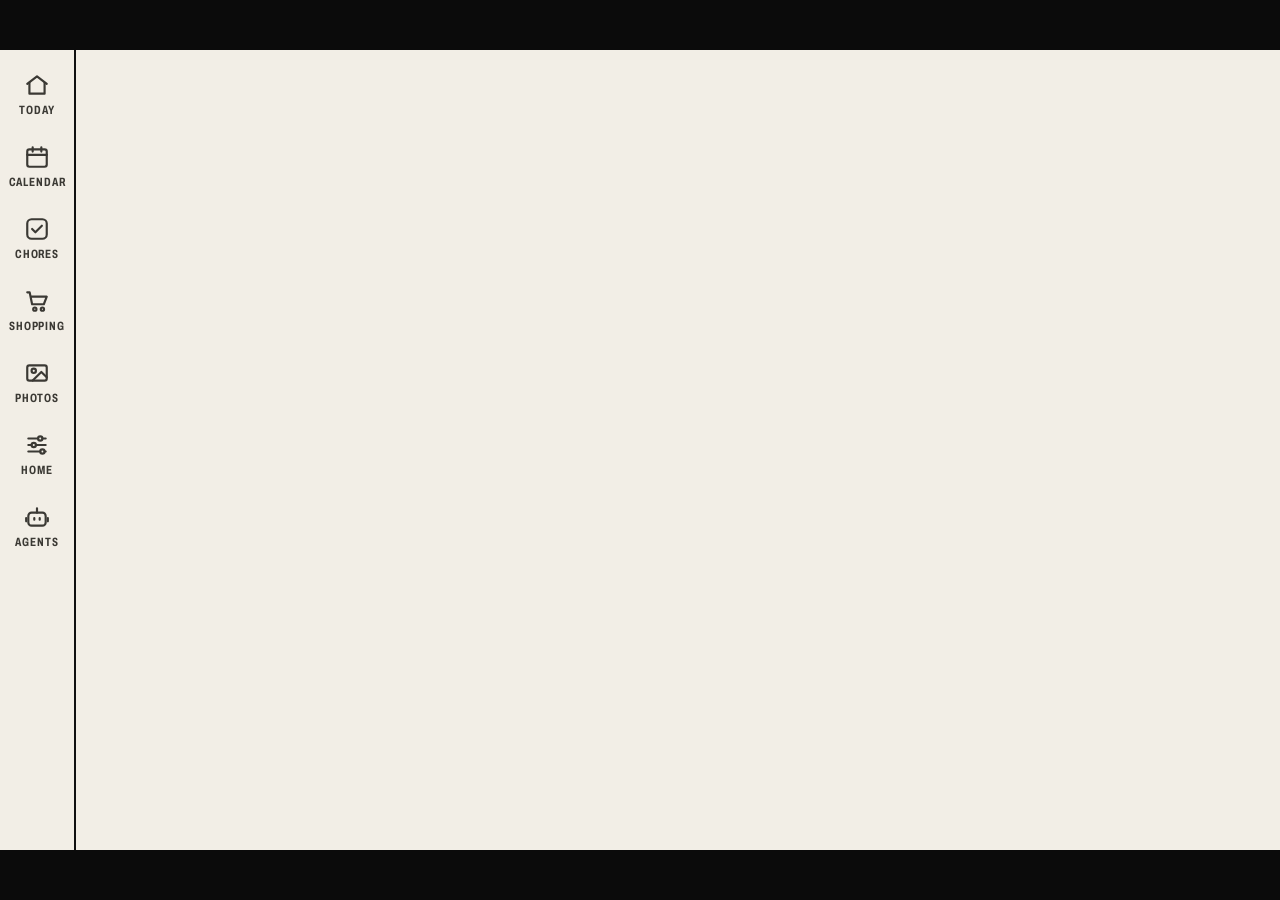
==== dashboard/index.html @ 41987398 "Merge pull request #1 from shindakun/readme-purchase" ====
<!doctype html>
<html lang="en">
<head>
  <meta charset="utf-8">
  <meta name="viewport" content="width=1280, initial-scale=1, user-scalable=no">
  <meta name="theme-color" content="#F2EEE6">
  <title>Home HQ</title>
  <link rel="manifest" href="/manifest.webmanifest">
  <link rel="icon" href="/icon-192.png">
  <link rel="preconnect" href="https://fonts.googleapis.com">
  <link rel="preconnect" href="https://fonts.gstatic.com" crossorigin>
  <link rel="stylesheet" href="https://fonts.googleapis.com/css2?family=Archivo:wdth,wght@62..125,100..900&family=Instrument+Serif:ital@0;1&display=swap">
  <link rel="stylesheet" href="css/tokens.css">
  <link rel="stylesheet" href="css/base.css">
  <link rel="stylesheet" href="css/views/home.css">
  <link rel="stylesheet" href="css/views/calendar.css">
  <link rel="stylesheet" href="css/views/tasks.css">
  <link rel="stylesheet" href="css/views/shopping.css">
  <link rel="stylesheet" href="css/views/photos.css">
  <link rel="stylesheet" href="css/views/control.css">
  <link rel="stylesheet" href="css/views/agents.css">
  <link rel="stylesheet" href="css/views/ambient.css">
</head>
<body>
  <div class="stage" id="stage" data-mode="day">
    <nav class="rail" id="rail" aria-label="Sections">
      <button class="rail-item" data-go="home"><svg class="i" width="26" height="26" viewBox="0 0 24 24" fill="none" stroke="currentColor" stroke-width="2" stroke-linecap="round" stroke-linejoin="round"><path d="M3 11l9-7 9 7"/><path d="M5 10v10h14V10"/></svg><span>Today</span></button>
      <button class="rail-item" data-go="calendar"><svg class="i" width="26" height="26" viewBox="0 0 24 24" fill="none" stroke="currentColor" stroke-width="2" stroke-linecap="round" stroke-linejoin="round"><rect x="3" y="5" width="18" height="16" rx="2"/><path d="M3 10h18M8 3v4M16 3v4"/></svg><span>Calendar</span></button>
      <button class="rail-item" data-go="tasks"><svg class="i" width="26" height="26" viewBox="0 0 24 24" fill="none" stroke="currentColor" stroke-width="2" stroke-linecap="round" stroke-linejoin="round"><rect x="3" y="3" width="18" height="18" rx="4"/><path d="M7.5 12l3 3 6-6"/></svg><span>Chores</span></button>
      <button class="rail-item" data-go="shopping"><svg class="i" width="26" height="26" viewBox="0 0 24 24" fill="none" stroke="currentColor" stroke-width="2" stroke-linecap="round" stroke-linejoin="round"><path d="M3 4h2.2l2.3 11h10.8L21 8H6.5"/><circle cx="10" cy="19.5" r="1.5"/><circle cx="17" cy="19.5" r="1.5"/></svg><span>Shopping</span></button>
      <button class="rail-item" data-go="photos"><svg class="i" width="26" height="26" viewBox="0 0 24 24" fill="none" stroke="currentColor" stroke-width="2" stroke-linecap="round" stroke-linejoin="round"><rect x="3" y="5" width="18" height="14" rx="2"/><circle cx="9" cy="10" r="2"/><path d="M21 16l-5-5-8 8"/></svg><span>Photos</span></button>
      <button class="rail-item" data-go="control"><svg class="i" width="26" height="26" viewBox="0 0 24 24" fill="none" stroke="currentColor" stroke-width="2" stroke-linecap="round" stroke-linejoin="round"><path d="M4 6h9M17 6h3M4 12h3M11 12h9M4 18h11M19 18h1"/><circle cx="15" cy="6" r="2"/><circle cx="9" cy="12" r="2"/><circle cx="17" cy="18" r="2"/></svg><span>Home</span></button>
      <button class="rail-item" data-go="agents"><svg class="i" width="26" height="26" viewBox="0 0 24 24" fill="none" stroke="currentColor" stroke-width="2" stroke-linecap="round" stroke-linejoin="round"><rect x="4" y="8" width="16" height="12" rx="3"/><path d="M12 4v4M9.5 13v1.5M14.5 13v1.5M2 13v3M22 13v3"/></svg><span>Agents</span></button>
      <button class="rail-clock" id="railClock" aria-label="Clock — press and hold for demo controls"></button>
    </nav>

    <main class="views">
      <section class="view" id="view-home" data-view="home"></section>
      <section class="view" id="view-calendar" data-view="calendar"></section>
      <section class="view" id="view-tasks" data-view="tasks"></section>
      <section class="view" id="view-shopping" data-view="shopping"></section>
      <section class="view view--bleed" id="view-photos" data-view="photos"></section>
      <section class="view" id="view-control" data-view="control"></section>
      <section class="view" id="view-agents" data-view="agents"></section>
      <div class="banners" id="banners"></div>
    </main>

    <div class="toasts" id="toasts" aria-live="polite"></div>
    <div class="sheet-layer" id="sheetLayer"></div>
    <div class="takeover" id="takeover" role="alertdialog"></div>
    <div class="ambient" id="ambient"></div>
    <div class="night" id="night"></div>
    <div class="demo" id="demo"></div>
  </div>

  <script>
    // Wall-display self-healing: if the app bundle failed to load (e.g. a stale page right after a
    // deploy, or a network blip), reload until it starts.
    setTimeout(function () { if (!window.App) location.reload(); }, 10000);
  </script>
  <script type="module" src="/js/main.js"></script>
</body>
</html>
---- dashboard/css/tokens.css ----
/* Design tokens. Target: Android WebView 106 — no nesting, no color-mix(), no oklch(), no dvh. */
:root {
  /* paper + ink */
  --paper: #F2EEE6;
  --paper-2: #E8E2D5;
  --card: #FBF9F4;
  --ink: #111111;
  --ink-rgb: 17 17 17;
  --ink-2: #3B3934;
  --mute: #7A756B;
  --line: #D6CFC0;

  /* signal colours */
  --alert: #E5261E;
  --alert-rgb: 229 38 30;
  --amber: #FF9500;
  --amber-rgb: 255 149 0;
  --ok: #00A36C;
  --warm: #FFC45C;
  --warm-rgb: 255 196 92;
  --night: #D8321F;

  /* person colour defaults (overridden inline per element) */
  --c: var(--ink);
  --c-rgb: var(--ink-rgb);
  --c-ink: #FFFFFF;

  /* type */
  --sans: 'Archivo', 'Roboto Condensed', 'Roboto', system-ui, sans-serif;
  --serif: 'Instrument Serif', 'Noto Serif', Georgia, serif;
  --fs-clock: 150px;
  --fs-hero: 76px;
  --fs-xl: 56px;
  --fs-l: 34px;
  --fs-m: 24px;
  --fs-body: 20px;
  --fs-label: 15px;
  --fs-min: 14px;

  /* shape + space */
  --r: 18px;
  --r-s: 12px;
  --gap: 16px;
  --pad: 24px;
  --tap: 64px;
  --ease: cubic-bezier(.2, .8, .2, 1);
  --spring: cubic-bezier(.34, 1.56, .64, 1);
}
---- dashboard/css/base.css ----
/* ---------------------------------------------------------------- reset */
*, *::before, *::after { box-sizing: border-box; }
html, body { margin: 0; height: 100%; overflow: hidden; background: #0B0B0B; }
body {
  font-family: var(--sans);
  font-size: var(--fs-body);
  color: var(--ink);
  -webkit-font-smoothing: antialiased;
  -webkit-tap-highlight-color: transparent;
  -webkit-user-select: none;
  user-select: none;
  touch-action: manipulation;
}
button { font: inherit; color: inherit; background: none; border: 0; padding: 0; margin: 0; cursor: pointer; text-align: inherit; }
input { font: inherit; color: inherit; -webkit-user-select: text; user-select: text; }
img { display: block; }
h1, h2, h3, p { margin: 0; font-weight: inherit; }
ul { margin: 0; padding: 0; list-style: none; }
.i { flex: none; display: block; }
.i--fill { fill: currentColor; stroke: none; }
::-webkit-scrollbar { width: 0; height: 0; }

/* ---------------------------------------------------------------- type utilities */
.num { font-stretch: 62%; font-weight: 800; font-variant-numeric: tabular-nums; letter-spacing: -.01em; }
.serif { font-family: var(--serif); font-weight: 400; letter-spacing: -.01em; }
.serif i, i.serif { font-style: italic; }
.label {
  font-size: var(--fs-label);
  font-weight: 700;
  font-stretch: 80%;
  letter-spacing: .09em;
  text-transform: uppercase;
  color: var(--mute);
  line-height: 1.2;
  display: flex; align-items: center; gap: 6px;
}
.label--light { color: rgba(255, 255, 255, .72); }
.label--on { color: var(--c-ink); opacity: .8; }

/* ---------------------------------------------------------------- stage (fixed 1280×800) */
.stage {
  position: absolute;
  left: 50%; top: 50%;
  width: 1280px; height: 800px;
  margin: -400px 0 0 -640px;
  transform-origin: 50% 50%;
  background: var(--paper);
  overflow: hidden;
  display: grid;
  grid-template-columns: 76px 1fr;
}

/* ---------------------------------------------------------------- rail */
.rail {
  display: flex; flex-direction: column;
  padding: 8px 0 12px;
  border-right: 2px solid var(--ink);
  background: var(--paper);
  z-index: 5;
}
.rail-item {
  height: 72px;
  display: flex; flex-direction: column; align-items: center; justify-content: center; gap: 5px;
  font-size: 12px; font-weight: 700; font-stretch: 70%; letter-spacing: .07em; text-transform: uppercase;
  color: var(--ink-2);
  position: relative;
}
.rail-item.is-active { background: var(--ink); color: var(--paper); }
.rail-item:active { background: var(--paper-2); }
.rail-item.is-active:active { background: var(--ink-2); }
.rail-clock { margin-top: auto; padding: 10px 0; text-align: center; line-height: 1; position: relative; overflow: hidden; }
.rail-clock.is-holding { background: var(--paper-2); }
.rail-clock b { display: block; font-size: 24px; font-weight: 800; font-stretch: 62%; font-variant-numeric: tabular-nums; }
.rail-clock span { font-size: 12px; font-weight: 700; letter-spacing: .1em; color: var(--mute); }

/* ---------------------------------------------------------------- views */
.views { position: relative; overflow: hidden; }
.view { position: absolute; top: 0; right: 0; bottom: 0; left: 0; padding: var(--pad); content-visibility: hidden; z-index: 0; }
.view.is-active, .view.is-warming { content-visibility: visible; }
.view.is-active { z-index: 1; }
.view--bleed { padding: 0; }

/* ---------------------------------------------------------------- components */
.card { background: var(--card); border-radius: var(--r); padding: 18px 20px; position: relative; }
button.card { display: block; width: 100%; }
button.card:active, .h-hero:active, .h-photo:active { transform: scale(.985); }

.avatar {
  flex: none;
  display: inline-grid; place-items: center;
  border-radius: 50%;
  background: var(--c); color: var(--c-ink);
  font-weight: 900; font-stretch: 70%; line-height: 1;
  padding-top: .22em;
}
.avatar--away { background: transparent; color: var(--c); box-shadow: inset 0 0 0 3px var(--c); }
.dots { display: inline-flex; gap: 4px; align-items: center; }
.dots i { width: 12px; height: 12px; border-radius: 50%; background: var(--c); box-shadow: 0 0 0 2px var(--card); }

.btn {
  min-height: var(--tap); padding: 0 28px;
  display: inline-flex; align-items: center; justify-content: center; gap: 10px;
  border-radius: 999px; border: 2px solid var(--ink);
  font-size: 18px; font-weight: 800; font-stretch: 75%; letter-spacing: .06em; text-transform: uppercase;
}
.btn:active { transform: scale(.96); }
.btn--solid { background: var(--ink); color: var(--paper); }
.btn--ghost { background: transparent; }
.is-hidden { visibility: hidden; }

.icon-btn {
  width: var(--tap); height: var(--tap); flex: none;
  display: grid; place-items: center;
  border-radius: 50%; border: 2px solid var(--line);
}
.icon-btn:active { background: var(--paper-2); }
.fab {
  width: 72px; height: 72px; flex: none;
  display: grid; place-items: center;
  border-radius: 50%; background: var(--ink); color: var(--paper);
}
.fab:active { transform: scale(.9); }

.seg { display: inline-flex; background: var(--paper-2); border-radius: 999px; padding: 4px; gap: 2px; }
.seg button {
  min-height: 56px; padding: 0 22px; border-radius: 999px;
  font-size: 17px; font-weight: 800; font-stretch: 75%; letter-spacing: .05em; text-transform: uppercase;
  color: var(--ink-2); white-space: nowrap; text-align: center;
}
.seg button.is-on { background: var(--ink); color: var(--paper); }
.seg button .num { font-size: 19px; opacity: .6; margin-left: 4px; }
.seg--dark { background: rgba(255, 255, 255, .1); }
.seg--dark button { color: rgba(255, 255, 255, .75); }
.seg--dark button.is-on { background: var(--paper); color: var(--ink); }
.seg--glass { background: rgba(0, 0, 0, .35); }
.seg--glass button { color: rgba(255, 255, 255, .85); }
.seg--glass button.is-on { background: #fff; color: var(--ink); }

.chips { display: flex; flex-wrap: wrap; gap: 10px; }
.chip {
  min-height: 56px; padding: 0 20px;
  display: inline-flex; align-items: center; gap: 10px;
  border-radius: 999px; background: var(--paper-2);
  font-size: 18px; font-weight: 700;
}
.chip.is-on { background: var(--ink); color: var(--paper); }
.chip--ghost { background: transparent; border: 2px solid var(--line); }
.evs .chip, .chip[style] { background: rgb(var(--c-rgb) / .14); padding-left: 6px; }

.pill {
  display: inline-flex; align-items: center; gap: 8px;
  height: 44px; padding: 0 18px; border-radius: 999px;
  background: rgba(0, 0, 0, .22); color: inherit;
  font-size: 17px; font-weight: 800; font-stretch: 80%; letter-spacing: .06em; text-transform: uppercase;
}
.pill--soon { background: var(--ink); color: #fff; }
.pill--alert { background: #fff; color: var(--alert); }
.pulse { width: 10px; height: 10px; border-radius: 50%; background: currentColor; }

.ring-bg { fill: none; stroke: rgb(var(--c-rgb) / .16); stroke-width: 7; }
.ring-fg { fill: none; stroke: var(--c); stroke-width: 7; stroke-linecap: round; }

/* ---------------------------------------------------------------- toasts */
.toasts { position: absolute; left: 76px; right: 0; bottom: 24px; display: flex; justify-content: center; pointer-events: none; z-index: 60; }
.toast {
  pointer-events: auto;
  min-height: 72px; max-width: 760px; padding: 0 10px 0 24px;
  display: flex; align-items: center; gap: 14px;
  background: var(--ink); color: #fff; border-radius: 20px;
  font-size: 20px; position: relative; overflow: hidden;
  box-shadow: 0 18px 40px rgba(0, 0, 0, .25);
  transform: translateY(140%);
}
.toast.is-in { transform: none; }
.toast-msg { padding: 18px 12px 18px 0; }
.toast--error { background: var(--alert); }
.toast-undo {
  min-height: 56px; padding: 0 22px; margin-left: 6px;
  display: inline-flex; align-items: center; gap: 8px;
  border-radius: 14px; background: rgba(255, 255, 255, .14);
  font-size: 17px; font-weight: 800; font-stretch: 75%; letter-spacing: .08em; text-transform: uppercase;
}
.toast-undo:active { background: rgba(255, 255, 255, .28); }
.toast:not(:has(.toast-undo)) { padding-right: 28px; }

/* ---------------------------------------------------------------- sheets */
.sheet-layer { position: absolute; top: 0; right: 0; bottom: 0; left: 0; z-index: 50; pointer-events: none; }
.sheet-layer.is-open { pointer-events: auto; }
.sheet-scrim { position: absolute; top: 0; right: 0; bottom: 0; left: 0; background: rgba(17, 17, 17, .45); opacity: 0; }
.sheet-layer.is-open .sheet-scrim { opacity: 1; }
.sheet {
  position: absolute; left: 50%; top: 50%;
  width: 620px; max-height: 720px; overflow: auto;
  background: var(--paper); border-radius: 28px;
  transform: translate(-50%, -44%) scale(.97); opacity: 0;
  box-shadow: 0 30px 80px rgba(0, 0, 0, .35);
}
.sheet-layer.is-open .sheet { transform: translate(-50%, -50%); opacity: 1; }
.sheet--wide { width: 900px; }
.sheet-x {
  position: absolute; right: 14px; top: 14px; z-index: 2;
  width: var(--tap); height: var(--tap); border-radius: 50%;
  display: grid; place-items: center; background: rgba(0, 0, 0, .08);
}
.sheet-pad { padding: 34px 36px 32px; }
.sheet-h { font-size: 52px; line-height: 1; margin: 6px 0 22px; }
.sheet-p { font-size: 20px; color: var(--ink-2); margin: -8px 0 24px; }
.sheet-actions { display: flex; justify-content: flex-end; gap: 12px; margin-top: 26px; }

/* ---------------------------------------------------------------- banners */
.banners { position: absolute; top: 16px; left: 24px; right: 24px; z-index: 40; display: flex; flex-direction: column; gap: 10px; pointer-events: none; }
.banner {
  pointer-events: auto;
  display: flex; align-items: center; gap: 16px;
  min-height: 84px; padding: 10px 12px 10px 24px;
  border-radius: 20px; background: var(--amber); color: var(--ink);
  box-shadow: 0 16px 40px rgba(0, 0, 0, .22);
  transform: translateY(-130%); opacity: 0;
}
.banner.is-in { transform: none; opacity: 1; }
.banner--ink { background: var(--ink); color: #fff; }
.banner-text { flex: 1; display: flex; flex-direction: column; }
.banner-text b { font-size: 24px; font-weight: 800; font-stretch: 80%; }
.banner-text span { font-size: 17px; opacity: .8; }
.banner-btn {
  min-height: var(--tap); padding: 0 24px; border-radius: 14px;
  font-size: 17px; font-weight: 800; font-stretch: 75%; letter-spacing: .07em; text-transform: uppercase;
  background: rgba(0, 0, 0, .1);
}
.banner--ink .banner-btn { background: rgba(255, 255, 255, .12); }
.banner-btn--solid { background: var(--ink); color: #fff; }
.banner--ink .banner-btn--solid { background: #fff; color: var(--ink); }

/* ---------------------------------------------------------------- takeovers */
.takeover { position: absolute; top: 0; right: 0; bottom: 0; left: 0; z-index: 70; display: none; }
.takeover.is-open { display: block; }
.takeover--door { background: #000; color: #fff; }
.tk-cam { position: absolute; top: 0; right: 0; bottom: 0; left: 0; }
.tk-cam img { width: 100%; height: 100%; object-fit: cover; opacity: .9; }
.tk-cam::after { content: ''; position: absolute; top: 0; right: 0; bottom: 0; left: 0; background: linear-gradient(90deg, rgba(0, 0, 0, .85) 0%, rgba(0, 0, 0, .35) 55%, rgba(0, 0, 0, 0) 100%); }
.tk-live {
  z-index: 2;
  position: absolute; left: 40px; top: 36px;
  display: inline-flex; align-items: center; gap: 10px;
  padding: 10px 16px; border-radius: 999px; background: rgba(0, 0, 0, .5); color: #fff;
  font-size: 15px; font-weight: 800; letter-spacing: .1em; text-transform: uppercase;
}
.tk-live i { width: 10px; height: 10px; border-radius: 50%; background: var(--alert); }
.tk-door { position: absolute; left: 40px; bottom: 40px; right: 40px; }
.tk-title { font-size: 104px; line-height: .92; margin: 14px 0 34px; }
.tk-actions { display: flex; gap: 14px; }
.tk-btn {
  position: relative; overflow: hidden;
  min-height: 96px; min-width: 200px; padding: 0 30px;
  display: inline-flex; align-items: center; gap: 14px;
  border-radius: 24px; background: rgba(255, 255, 255, .16); color: #fff;
  font-size: 24px; font-weight: 800; font-stretch: 80%;
}
.tk-btn span { position: relative; z-index: 1; }
.tk-btn .i { position: relative; z-index: 1; }
.tk-btn--solid { background: #fff; color: var(--ink); }
.tk-btn.is-on { background: var(--ok); }
.tk-btn.is-holding { background: rgba(255, 255, 255, .34); }

.takeover--alarm { background: var(--alert); color: #fff; }
.tk-alarm { position: absolute; left: 60px; right: 60px; top: 60px; bottom: 60px; display: flex; flex-direction: column; justify-content: flex-end; }
.tk-alarm-icon { position: absolute; right: 0; top: 0; width: 200px; height: 200px; border-radius: 50%; background: rgba(255, 255, 255, .15); display: grid; place-items: center; }
.tk-huge { font-size: 210px; font-weight: 900; font-stretch: 62%; text-transform: uppercase; line-height: .82; letter-spacing: -.02em; word-spacing: .12em; margin: 14px 0 18px; }
.tk-sub { font-size: 30px; margin-bottom: 36px; max-width: 800px; }
.tk-btn--light { background: rgba(255, 255, 255, .18); }
.tk-btn--light.tk-btn--solid { background: #fff; color: var(--alert); }


/* ---------------------------------------------------------------- demo drawer */
.demo { position: absolute; top: 0; right: 0; bottom: 0; left: 0; z-index: 90; pointer-events: none; }
.demo.is-open { pointer-events: auto; background: rgba(0, 0, 0, .3); }
.demo-panel {
  position: absolute; right: 0; top: 0; bottom: 0; width: 460px; padding: 28px;
  background: var(--ink); color: #fff; overflow: auto;
  transform: translateX(100%);
}
.demo.is-open .demo-panel { transform: none; }
.demo-head { display: flex; justify-content: space-between; align-items: flex-start; margin-bottom: 18px; }
.demo-head h2 { font-size: 44px; line-height: 1; }
.demo-x { width: var(--tap); height: var(--tap); border-radius: 50%; display: grid; place-items: center; background: rgba(255, 255, 255, .1); }
.demo-sec { margin-bottom: 22px; }
.demo-grid { display: grid; grid-template-columns: 1fr 1fr; gap: 8px; margin-top: 10px; }
.demo-grid button {
  min-height: var(--tap); border-radius: 14px; padding: 0 16px;
  background: rgba(255, 255, 255, .1);
  font-size: 18px; font-weight: 700;
}
.demo-grid button:active, .demo-grid button.is-on { background: #fff; color: var(--ink); }
.demo-note { font-size: 16px; color: rgba(255, 255, 255, .6); }

/* ---------------------------------------------------------------- night dashboard (tap on night clock) */
.stage[data-mode="nightdash"] > .rail,
.stage[data-mode="nightdash"] > .views {
  filter: invert(1) hue-rotate(180deg) grayscale(1) sepia(1) saturate(5) hue-rotate(-38deg) brightness(.62);
}
.stage[data-mode="nightdash"] { background: #000; }

/* ---------------------------------------------------------------- diagnostics overlay (?diag) */
.diag {
  position: absolute; right: 8px; top: 96px; z-index: 100; pointer-events: none;
  max-width: 520px; padding: 8px 10px; border-radius: 8px;
  background: rgba(0, 0, 0, .82); color: #7CFC9A;
  font: 13px/1.35 ui-monospace, Menlo, monospace;
}
.diag b { color: #fff; }
.diag u { text-decoration: none; color: #aaa; }
---- dashboard/css/views/home.css ----
/* Home / Today — 1136 × 752 content box, no scrolling */
.home {
  height: 100%;
  display: grid;
  grid-template-columns: repeat(12, 1fr);
  grid-template-rows: 184px 1fr;
  gap: 16px;
}

/* ---- clock */
.h-clock { grid-column: 1 / 5; display: flex; flex-direction: column; justify-content: flex-end; padding-bottom: 6px; border-bottom: 3px solid var(--ink); }
.h-time { font-size: var(--fs-clock); line-height: .78; letter-spacing: -.035em; display: flex; align-items: flex-start; }
.h-ampm { font-size: 28px; font-weight: 800; letter-spacing: .06em; margin: 6px 0 0 10px; }
.h-date { font-size: 24px; margin-top: 14px; font-family: var(--serif); }
.h-date b { font-family: var(--sans); font-weight: 800; font-stretch: 75%; text-transform: uppercase; letter-spacing: .06em; font-size: 20px; margin-right: 6px; }

/* ---- weather */
.h-weather { grid-column: 5 / 10; border-bottom: 3px solid var(--ink); padding: 0 8px 6px; display: flex; flex-direction: column; justify-content: flex-end; }
.h-wx-top { display: flex; align-items: center; gap: 12px; }
.h-wx-icon { color: var(--ink); }
.h-wx-temp { font-size: 84px; line-height: .8; letter-spacing: -.03em; }
.h-wx-meta { display: flex; flex-direction: column; font-size: 17px; margin-left: 4px; }
.h-wx-meta b { font-weight: 800; font-stretch: 80%; text-transform: uppercase; letter-spacing: .06em; font-size: 16px; }
.h-wx-meta span { color: var(--mute); font-variant-numeric: tabular-nums; white-space: pre; }
.h-wx-say { font-family: var(--serif); font-size: 22px; line-height: 1.15; margin: 8px 0 8px; }
.h-wx-say b { font-weight: 400; font-style: italic; }
.h-wx-hours { display: grid; grid-template-columns: repeat(7, 1fr); }
.h-hr { display: flex; flex-direction: column; align-items: center; gap: 1px; font-size: 16px; }
.h-hr-l { font-size: var(--fs-min); font-weight: 700; color: var(--mute); text-transform: uppercase; }
.h-hr-i { height: 26px; display: grid; place-items: center; }
.h-hr b { font-weight: 800; font-stretch: 70%; }
.h-hr.is-wet .h-hr-i { color: #1F6FEB; }

/* ---- presence */
.h-presence { grid-column: 10 / 13; display: flex; flex-direction: column; justify-content: space-between; border-bottom: 3px solid var(--ink); padding: 2px 0 10px; }
.h-who { display: flex; align-items: center; gap: 10px; min-width: 0; }
.h-who > span:not(.avatar) { flex: 1; display: flex; align-items: baseline; justify-content: space-between; gap: 8px; min-width: 0; }
.h-who b { font-size: 18px; font-weight: 800; white-space: nowrap; flex: none; }
.h-who small { font-size: var(--fs-min); color: var(--mute); white-space: nowrap; overflow: hidden; text-overflow: ellipsis; min-width: 0; }
.h-who small b { font-size: var(--fs-min); color: var(--c); }
.h-who .avatar--away { background: var(--paper); }

/* ---- main column */
.h-main { grid-column: 1 / 8; display: grid; grid-template-rows: 232px 1fr; gap: 16px; min-height: 0; }
.h-hero-slot { display: grid; }
.h-hero {
  display: flex; align-items: stretch; gap: 20px; width: 100%;
  background: var(--c); color: var(--c-ink);
  border-radius: var(--r); padding: 22px 26px;
  overflow: hidden; position: relative;
}
.h-hero-main { flex: 1; display: flex; flex-direction: column; min-width: 0; }
.h-hero-title { font-size: 72px; line-height: .95; margin: 8px 0 8px; white-space: nowrap; overflow: hidden; text-overflow: ellipsis; }
.h-hero-meta { font-size: 19px; opacity: .88; }
.h-hero-foot { margin-top: auto; display: flex; align-items: center; gap: 14px; }
.h-hero-foot .dots i { box-shadow: 0 0 0 3px var(--c); }
.h-hero-count { font-size: 150px; line-height: .78; letter-spacing: -.04em; text-align: right; display: flex; flex-direction: column; align-items: flex-end; justify-content: center; }
.h-hero-count small { font-size: 22px; letter-spacing: .1em; text-transform: uppercase; font-stretch: 80%; margin-top: 10px; }
.h-hero--empty { background: var(--ink); color: var(--paper); flex-direction: column; justify-content: center; }
.h-hero--empty .h-hero-title { white-space: normal; font-size: 56px; }

.h-lanes { display: grid; grid-template-columns: repeat(4, 1fr); gap: 12px; min-height: 0; }
.h-lane { display: flex; flex-direction: column; gap: 6px; min-width: 0; border-top: 6px solid var(--c); padding-top: 10px; }
.h-lane-head { display: flex; align-items: center; gap: 8px; margin-bottom: 4px; }
.h-lane-head b { font-size: 18px; font-weight: 800; font-stretch: 80%; text-transform: uppercase; letter-spacing: .06em; }
.h-ev {
  width: 100%; min-width: 0; overflow: hidden;
  display: flex; flex-direction: column; gap: 1px;
  min-height: 60px; padding: 7px 12px; border-radius: 12px;
  background: rgb(var(--c-rgb) / .12);
}
.h-ev-t { font-size: 16px; font-weight: 800; font-stretch: 70%; font-variant-numeric: tabular-nums; color: var(--ink-2); }
.h-ev-n { display: block; width: 100%; font-size: 18px; font-weight: 600; line-height: 1.2; white-space: nowrap; overflow: hidden; text-overflow: ellipsis; }
.h-ev.is-now { background: var(--c); color: var(--c-ink); }
.h-ev.is-now .h-ev-t { color: inherit; text-transform: uppercase; letter-spacing: .08em; }
.h-free { font-size: 21px; color: var(--mute); padding: 6px 2px; line-height: 1.1; }
.h-more { min-height: 36px; margin-top: auto; font-size: 16px; font-weight: 800; font-stretch: 75%; letter-spacing: .06em; text-transform: uppercase; color: var(--ink-2); text-align: left; padding: 0 12px; }

/* ---- side column */
.h-side { grid-column: 8 / 13; display: grid; grid-template-rows: 1fr 142px 150px; gap: 16px; min-height: 0; }
.h-photo { position: relative; border-radius: var(--r); overflow: hidden; background: var(--paper-2); display: block; width: 100%; }
.h-photo-stage { position: absolute; top: 0; right: 0; bottom: 0; left: 0; }
.h-photo-cap {
  position: absolute; left: 0; right: 0; bottom: 0; padding: 40px 18px 14px;
  background: linear-gradient(0deg, rgba(0, 0, 0, .6), rgba(0, 0, 0, 0));
  color: #fff; display: flex; justify-content: space-between; align-items: baseline; gap: 10px;
}
.h-photo-cap b { font-size: var(--fs-min); font-weight: 800; letter-spacing: .1em; text-transform: uppercase; }
.h-photo-cap span { font-family: var(--serif); font-size: 20px; font-style: italic; }

.h-chores { display: flex; flex-direction: column; gap: 8px; }
.h-rings { display: flex; justify-content: space-between; }
.h-ring { position: relative; display: flex; flex-direction: column; align-items: center; gap: 4px; }
.h-ring .num { position: absolute; top: 0; left: 0; width: 64px; height: 64px; display: grid; place-items: center; font-size: 20px; }
.h-ring span { font-size: var(--fs-min); font-weight: 700; color: var(--ink-2); }
.h-ring.is-done .ring-bg { fill: var(--c); }
.h-ring.is-done .num { color: var(--c-ink); }

.h-duo { display: grid; grid-template-columns: 1fr 1fr; gap: 16px; }
.h-shop, .h-status { display: flex; flex-direction: column; gap: 4px; }
.h-stat { display: flex; align-items: baseline; gap: 8px; }
.h-stat .num { font-size: 56px; line-height: .9; }
.h-stat small { font-size: 16px; color: var(--mute); }
.h-recent li { font-size: 16px; display: flex; align-items: center; gap: 8px; white-space: nowrap; overflow: hidden; line-height: 1.35; }
.h-recent i { width: 8px; height: 8px; border-radius: 50%; background: var(--ink); flex: none; }
.h-st-row { display: flex; align-items: center; gap: 8px; font-size: 17px; min-height: 30px; }
.h-st-row b { font-size: 24px; }
.h-st-row span { color: var(--ink-2); }
.h-st-row.is-warn { color: #B45F00; font-weight: 800; }
.h-st-row.is-warn span { color: inherit; }
---- dashboard/css/views/calendar.css ----
/* Calendar */
.cal { height: 100%; display: flex; flex-direction: column; }
#view-calendar { padding-top: 14px; }
.cal-head { display: flex; align-items: center; gap: 8px; height: 52px; margin-bottom: 8px; flex: none; }
.cal-head .icon-btn { width: 52px; height: 52px; }
.cal-head .fab { width: 52px; height: 52px; }
.cal-head .btn { min-height: 52px; padding: 0 20px; font-size: 15px; }
.cal-head .seg { padding: 3px; }
.cal-head .seg button { min-height: 46px; padding: 0 18px; font-size: 15px; }
.cal-title { display: flex; align-items: baseline; gap: 12px; min-width: 300px; padding: 0 6px; }
.cal-title .serif { font-size: 34px; line-height: 1; white-space: nowrap; }
.cal-head [data-today] { margin-right: auto; }
.cal-body { flex: 1; min-height: 0; position: relative; }

/* ---- time grid (Today + 3 day) */
.cal-day { height: 100%; display: flex; flex-direction: column; position: relative; }
.lanes-head { display: grid; grid-template-columns: 64px repeat(4, 1fr); flex: none; }
.cal-3 .lanes-head { grid-template-columns: 64px repeat(3, 1fr); }
.lane-head { display: flex; align-items: center; gap: 10px; padding: 0 12px 10px; border-bottom: 5px solid var(--c); margin: 0 4px; }
.lane-head b { font-size: 22px; font-weight: 800; font-stretch: 80%; text-transform: uppercase; letter-spacing: .04em; }
.lane-head small { margin-left: auto; font-size: var(--fs-min); color: var(--mute); font-weight: 700; }
.day-head { display: flex; align-items: baseline; gap: 10px; padding: 0 14px 6px; margin: 0 4px; border-bottom: 5px solid var(--ink); }
.day-head .num { font-size: 30px; line-height: .9; }
.day-head b { font-size: 17px; font-weight: 800; font-stretch: 80%; text-transform: uppercase; letter-spacing: .05em; }
.day-head small { margin-left: auto; font-size: var(--fs-min); color: var(--mute); font-weight: 700; text-transform: uppercase; }
.day-head.is-today { background: var(--ink); color: var(--paper); border-radius: 12px 12px 0 0; padding-top: 8px; }

.allday { display: grid; grid-template-columns: 64px 1fr; align-items: center; padding: 10px 0; border-bottom: 1px solid var(--line); flex: none; }
.allday .gutter { font-size: 12px; padding-right: 6px; line-height: 1.1; }
.allday-grid { display: grid; grid-template-columns: repeat(4, 1fr); gap: 6px 8px; padding: 0 4px; }
.allday-grid--3 { grid-template-columns: repeat(3, 1fr); }
.ad {
  min-height: 44px; padding: 0 14px; border-radius: 10px;
  display: flex; align-items: center; gap: 6px;
  background: var(--c); color: var(--c-ink);
  font-size: 17px; font-weight: 700; white-space: nowrap; overflow: hidden; text-overflow: ellipsis;
}
.ad small { font-size: var(--fs-min); opacity: .75; font-weight: 600; margin-left: 4px; }
.ad--cont { border-top-left-radius: 0; border-bottom-left-radius: 0; }

.grid-scroll { flex: 1; min-height: 0; overflow-y: auto; overscroll-behavior: contain; position: relative; }
.grid { position: relative; margin: 14px 0; }
.hours { position: absolute; top: 0; right: 0; bottom: 0; left: 0; }
.hr { position: absolute; left: 64px; right: 0; border-top: 1px solid var(--line); }
.hr span {
  position: absolute; left: -64px; width: 56px; top: -9px; text-align: right;
  font-size: var(--fs-min); font-weight: 700; font-stretch: 80%; color: var(--mute); white-space: nowrap;
}
.lanes { position: absolute; left: 64px; right: 0; top: 0; bottom: 0; display: grid; grid-template-columns: repeat(4, 1fr); }
.lanes--3 { grid-template-columns: repeat(3, 1fr); }
.lane { position: relative; border-left: 1px solid var(--line); }
.lane.is-today { background: rgba(17, 17, 17, .03); }
.lane-fam { position: absolute; left: 0; right: 0; top: 0; bottom: 0; pointer-events: none; }
.lane-fam .ev { pointer-events: auto; }

/* event block */
.ev {
  position: absolute;
  display: flex; flex-direction: column; justify-content: flex-start; gap: 2px;
  padding: 7px 12px; border-radius: 12px;
  background: var(--c); color: var(--c-ink);
  text-align: left; z-index: 1;
}
.ev:active { transform: scale(.98); }
.ev-title { font-size: 18px; font-weight: 800; line-height: 1.1; white-space: nowrap; overflow: hidden; text-overflow: ellipsis; padding-right: 30px; }
.ev-meta { font-size: var(--fs-min); font-weight: 600; opacity: .9; white-space: nowrap; overflow: hidden; text-overflow: ellipsis; }
.ev-meta b { display: inline-flex; align-items: center; gap: 4px; font-weight: 800; vertical-align: bottom; }
.ev.is-short { flex-direction: row; align-items: center; gap: 8px; padding-top: 0; padding-bottom: 0; }
.ev.is-short .ev-title { font-size: 16px; padding-right: 0; flex: none; max-width: 60%; }
.ev.is-short .ev-with { display: none; }
.ev.is-half.is-short .ev-meta { display: none; }
.ev.is-half.is-short .ev-title { max-width: 100%; flex: 1; min-width: 0; }
.ev.is-half .ev-with { display: none; }
.ev.is-half .ev-title { padding-right: 0; }
.ev.is-past { opacity: .38; }
.ev.is-now { box-shadow: 0 0 0 3px var(--paper), 0 0 0 6px var(--c); z-index: 2; }
.ev.is-family { background: var(--ink); color: #fff; }
.ev-with { position: absolute; right: 8px; top: 9px; }
.ev-with .dots i { box-shadow: 0 0 0 2px rgba(255, 255, 255, .9); }
.ev-travel {
  position: absolute; left: 8px; right: 8px; bottom: 100%;
  border-radius: 8px 8px 0 0;
  background: repeating-linear-gradient(-45deg, rgb(var(--c-rgb) / .45) 0 5px, rgb(var(--c-rgb) / .08) 5px 10px);
}
.ev--more {
  background: var(--paper); color: var(--ink);
  border: 2px dashed var(--ink-2);
  align-items: center; justify-content: center; flex-direction: row; gap: 6px;
  font-size: 24px; font-weight: 900; font-stretch: 70%;
}
.ev--more small { font-size: var(--fs-min); text-transform: uppercase; letter-spacing: .08em; }

.now-line { position: absolute; left: 64px; right: 0; height: 0; border-top: 3px solid var(--alert); z-index: 4; pointer-events: none; }
.now-line::before { content: ''; position: absolute; left: -7px; top: -8px; width: 13px; height: 13px; border-radius: 50%; background: var(--alert); }
.now-line span {
  position: absolute; right: calc(100% + 10px); top: -15px;
  background: var(--alert); color: #fff; border-radius: 8px; padding: 3px 7px;
  font-size: 17px; line-height: 1.2;
}
.now-line--0 { right: calc((100% - 64px) * 2 / 3); }
.now-line--1 { left: calc(64px + (100% - 64px) / 3); right: calc((100% - 64px) / 3); }
.now-line--2 { left: calc(64px + (100% - 64px) * 2 / 3); }
.now-line--1 span, .now-line--2 span { display: none; }
.cal-empty {
  position: absolute; left: 64px; right: 0; top: 45%; text-align: center;
  font-size: 48px; line-height: 1.05; color: var(--mute); pointer-events: none;
}

/* ---- week */
.week { height: 100%; display: grid; grid-template-columns: repeat(7, 1fr); gap: 10px; }
.wk-col { display: flex; flex-direction: column; gap: 6px; min-width: 0; }
.wk-head { display: flex; align-items: baseline; justify-content: space-between; padding: 6px 10px 8px; border-bottom: 5px solid var(--ink); margin-bottom: 4px; }
.wk-head b { font-size: 18px; font-weight: 800; font-stretch: 80%; text-transform: uppercase; letter-spacing: .06em; }
.wk-head .num { font-size: 32px; line-height: .9; }
.wk-col.is-today .wk-head { background: var(--ink); color: var(--paper); border-radius: 12px 12px 0 0; }
.wk-ad {
  min-height: 40px; padding: 0 10px; border-radius: 8px;
  background: var(--c); color: var(--c-ink);
  font-size: var(--fs-min); font-weight: 800; white-space: nowrap; overflow: hidden; text-overflow: ellipsis; text-align: left;
}
.wk-ev {
  min-height: 60px; padding: 6px 10px; border-radius: 10px;
  display: flex; flex-direction: column; gap: 1px;
  background: rgb(var(--c-rgb) / .14); text-align: left;
}
.wk-ev.is-past { opacity: .45; }
.wk-t::before { content: ''; display: inline-block; width: 10px; height: 10px; border-radius: 50%; background: var(--c); margin-right: 6px; vertical-align: 1px; }
.wk-t { font-size: var(--fs-min); font-weight: 800; font-stretch: 70%; font-variant-numeric: tabular-nums; color: var(--ink-2); }
.wk-n { font-size: 16px; font-weight: 600; line-height: 1.15; overflow: hidden; display: -webkit-box; -webkit-line-clamp: 2; -webkit-box-orient: vertical; }
.wk-more { min-height: 48px; font-size: 15px; font-weight: 800; font-stretch: 75%; letter-spacing: .06em; text-transform: uppercase; text-align: left; padding: 0 10px; color: var(--ink-2); }
.wk-free { font-size: 22px; color: var(--mute); padding: 8px 10px; }

/* ---- month */
.month { height: 100%; display: flex; flex-direction: column; }
.mo-dow { display: grid; grid-template-columns: repeat(7, 1fr); gap: 6px; padding-bottom: 8px; }
.mo-dow .label { padding-left: 12px; }
.mo-grid { flex: 1; display: grid; grid-template-columns: repeat(7, 1fr); grid-template-rows: repeat(6, 1fr); gap: 6px; }
.mo-cell { background: var(--card); border-radius: 12px; padding: 8px 12px; display: flex; flex-direction: column; justify-content: space-between; }
.mo-cell .num { font-size: 30px; line-height: 1; }
.mo-cell.is-out { opacity: .35; }
.mo-cell.is-today { background: var(--ink); color: var(--paper); }
.mo-dots { display: flex; gap: 5px; flex-wrap: wrap; align-items: center; }
.mo-dots i { width: 12px; height: 12px; border-radius: 50%; background: var(--c); }
.mo-cell.is-today .mo-dots i[style*="--c:#111111"] { background: var(--paper); }
.mo-dots em { font-style: normal; font-size: 13px; font-weight: 800; }

/* ---- event sheet */
.sheet--event { width: 640px; overflow: hidden; }
.evs-band { background: var(--c); color: var(--c-ink); padding: 34px 36px 30px; }
.evs-band h2 { font-size: 68px; line-height: .95; margin: 8px 0 12px; padding-right: 50px; }
.evs-time { font-size: 36px; }
.sheet--event .sheet-x { background: rgba(255, 255, 255, .22); color: var(--c-ink); }
.evs-body { padding: 18px 36px 32px; }
.evs-row { display: flex; align-items: center; gap: 18px; min-height: 76px; border-bottom: 1px solid var(--line); }
.evs-row > div { display: flex; flex-direction: column; }
.evs-row b { font-size: 21px; font-weight: 700; }
.evs-row span { font-size: 16px; color: var(--mute); }
.evs-leave { color: var(--ink); }
.evs-leave b { font-weight: 800; }
.evs-people { flex-direction: row !important; flex-wrap: wrap; gap: 8px; padding: 10px 0; }
.evs-notes { font-size: 28px; line-height: 1.2; padding-top: 22px; font-style: italic; }

/* ---- add sheet + shared "who" pickers */
.big-input {
  width: 100%; height: 84px; border: 0; border-bottom: 3px solid var(--ink); background: transparent;
  font-family: var(--serif); font-size: 48px; outline: none; margin: 4px 0 16px; padding: 0;
}
.big-input::placeholder { color: var(--line); }
.add .label { margin: 22px 0 10px; }
.add-who { display: flex; gap: 12px; }
.who-btn {
  display: flex; flex-direction: column; align-items: center; gap: 6px;
  padding: 10px 12px; border-radius: 20px; min-width: 104px;
  font-size: 17px; font-weight: 700;
}
.who-btn:active { transform: scale(.95); }
.who-btn.is-on { background: rgb(var(--c-rgb) / .16); box-shadow: inset 0 0 0 3px var(--c); }
.add-who--big { justify-content: space-between; }
.add-who--big .who-btn { font-size: 22px; padding: 14px 18px; }
.add-row { display: flex; gap: 36px; }

.more-list { display: flex; flex-direction: column; gap: 8px; }
.more-row { display: flex; align-items: center; gap: 14px; min-height: 72px; padding: 0 20px; border-radius: 14px; background: rgb(var(--c-rgb) / .12); }
.more-row i { width: 14px; height: 14px; border-radius: 50%; background: var(--c); }
.more-row b { font-size: 21px; flex: 1; }
.more-row span { font-size: 16px; color: var(--mute); }
---- dashboard/css/views/tasks.css ----
/* Chores */
.tasks { height: 100%; display: flex; flex-direction: column; }
.t-head { display: flex; align-items: center; gap: 24px; margin-bottom: 18px; flex: none; }
.t-title { margin-right: auto; }
.t-title h1 { font-size: 64px; line-height: .95; }
.t-progress { display: flex; align-items: center; gap: 12px; }
.t-progress > .num { font-size: 64px; line-height: .8; }
.t-progress small { font-size: 32px; color: var(--mute); }
.t-bar { width: 120px; height: 12px; border-radius: 6px; background: var(--paper-2); overflow: hidden; }
.t-bar i { display: block; height: 100%; background: var(--ink); border-radius: 6px; }

.ch-lanes { flex: 1; min-height: 0; display: grid; grid-template-columns: repeat(5, 1fr); gap: 12px; }
.ch-lane { display: flex; flex-direction: column; min-height: 0; background: var(--card); border-radius: var(--r); overflow: hidden; position: relative; }
.ch-head { display: flex; align-items: center; gap: 8px; padding: 14px 10px 14px 12px; background: var(--c); color: var(--c-ink); }
.ch-head > div:nth-child(2) { display: flex; flex-direction: column; flex: 1; min-width: 0; line-height: 1.1; }
.ch-head b { font-size: 19px; font-weight: 800; font-stretch: 62%; text-transform: uppercase; letter-spacing: .03em; white-space: nowrap; overflow: hidden; text-overflow: ellipsis; }
.ch-head .avatar { background: var(--c-ink); color: var(--c); }
.ch-stars { display: inline-flex; align-items: center; gap: 4px; font-size: 22px; }
.ch-stars .num { font-size: 24px; }
.ch-sub { font-size: var(--fs-min); opacity: .85; font-weight: 600; }
.ch-ring { position: relative; width: 46px; height: 46px; flex: none; }
.ch-ring .ring-bg { stroke: rgba(255, 255, 255, .3); }
.ch-ring .ring-fg { stroke: var(--c-ink); }
.ch-ring .num { position: absolute; top: 0; left: 0; right: 0; bottom: 0; display: grid; place-items: center; font-size: 15px; }

.ch-list { flex: 1; min-height: 0; overflow-y: auto; padding: 10px; display: flex; flex-direction: column; gap: 8px; }
.ch {
  flex: none;
  display: flex; align-items: center; gap: 10px;
  min-height: 74px; padding: 8px 10px 8px 8px; border-radius: 14px;
  background: var(--paper); text-align: left; position: relative;
}
.ch:active { transform: scale(.97); }
.ch-emoji {
  position: relative; width: 54px; height: 54px; border-radius: 14px; flex: none;
  display: grid; place-items: center; font-size: 30px;
  background: rgb(var(--c-rgb) / .14); box-shadow: inset 0 0 0 2px rgb(var(--c-rgb) / .35);
}
.ch-text { flex: 1; min-width: 0; display: flex; flex-direction: column; gap: 2px; }
.ch-text b { font-size: 18px; font-weight: 700; line-height: 1.15; overflow-wrap: anywhere; }
.ch-text small { display: inline-flex; align-items: center; gap: 4px; font-size: var(--fs-min); font-weight: 700; color: var(--mute); }
.ch-text small .i { color: #E8A200; }
.ch-late { color: var(--alert) !important; text-transform: uppercase; letter-spacing: .08em; }
.ch.is-overdue { box-shadow: inset 0 0 0 2px var(--alert); }
.ch-check {
  position: absolute; top: 0; right: 0; bottom: 0; left: 0; border-radius: 14px;
  display: grid; place-items: center;
  background: var(--c); opacity: 0; transform: scale(.6);
}
.ch-check svg { fill: none; stroke: var(--c-ink); stroke-width: 3; stroke-linecap: round; stroke-linejoin: round; stroke-dasharray: 24; stroke-dashoffset: 24; }
.ch.is-checking .ch-check, .ch.is-done .ch-check { opacity: 1; transform: none; }
.ch.is-checking .ch-check svg, .ch.is-done .ch-check svg { stroke-dashoffset: 0; }
.ch.is-checking { background: rgb(var(--c-rgb) / .16); }
.ch.is-done { background: transparent; }
.ch.is-done .ch-text b { text-decoration: line-through; text-decoration-thickness: 2px; color: var(--mute); }
.ch.is-done .ch-emoji { box-shadow: none; }
.ch-none { font-size: 22px; color: var(--mute); padding: 12px 6px; }
.ch-alldone { font-size: 40px; text-align: center; padding: 6px 0 4px; color: var(--c); }
.ch-lane:not([data-lane="otto"]) .ch-alldone { color: var(--c); }
.ch-lane[data-lane="otto"] .ch-alldone { color: #C98A00; }

.ch-week { padding: 10px 12px 14px; border-top: 1px solid var(--line); flex: none; }
.ch-week .label { font-size: 12px; margin-bottom: 6px; }
.ch-week-row { display: grid; grid-template-columns: repeat(7, 1fr); gap: 3px; }
.ch-week-row span { display: flex; flex-direction: column; align-items: center; gap: 3px; font-size: 12px; font-weight: 800; color: var(--mute); }
.ch-week-row i { width: 20px; height: 20px; border-radius: 6px; box-shadow: inset 0 0 0 2px var(--line); }
.ch-week-row .is-hit i { background: var(--c); box-shadow: none; }
.ch-week-row .is-today i { box-shadow: inset 0 0 0 3px var(--ink); }
.ch-week-row .is-today { color: var(--ink); }
.ch-week-row .is-future i { opacity: .4; }
---- dashboard/css/views/shopping.css ----
/* Shopping */
.shop { height: 100%; display: grid; grid-template-columns: 1fr 440px; grid-template-rows: auto 1fr; gap: 16px 24px; }
.s-head { grid-column: 1 / -1; display: flex; align-items: center; gap: 24px; }
.s-head h1 { font-size: 64px; line-height: .95; }
.s-count { margin-right: auto; font-size: 22px; color: var(--mute); padding-top: 22px; }
.s-count .num { font-size: 34px; color: var(--ink); }

.s-list { min-height: 0; overflow-y: auto; padding-bottom: 110px; }
.s-cat { margin-bottom: 14px; }
.s-cat-h { display: flex; justify-content: space-between; padding: 6px 4px 8px; border-bottom: 2px solid var(--ink); margin-bottom: 4px; }
.s-row {
  display: flex; align-items: center;
  min-height: 76px; border-bottom: 1px solid var(--line);
  max-height: 120px; overflow: hidden;
}
.s-row.is-flash { background: rgb(var(--warm-rgb) / .45); }
.s-hit { flex: 1; min-width: 0; align-self: stretch; display: flex; align-items: center; gap: 14px; padding: 0 10px 0 4px; }
.s-box {
  width: 40px; height: 40px; border-radius: 12px; flex: none;
  display: grid; place-items: center; color: transparent;
  box-shadow: inset 0 0 0 3px var(--line);
}
.s-name { flex: 1; min-width: 0; display: flex; flex-direction: column; }
.s-name b { font-size: 23px; font-weight: 700; line-height: 1.15; white-space: nowrap; overflow: hidden; text-overflow: ellipsis; position: relative; }
.s-name small { font-size: 16px; color: var(--mute); }
.s-store { font-size: 13px; font-weight: 800; letter-spacing: .1em; text-transform: uppercase; padding: 5px 9px; border-radius: 6px; background: var(--ink); color: var(--paper); }
.s-qty { display: flex; align-items: center; background: var(--paper-2); border-radius: 999px; margin-left: 4px; }
.s-qty button { width: 60px; height: 60px; display: grid; place-items: center; border-radius: 50%; }
.s-qty button:active { background: var(--line); }
.s-qty .num { min-width: 26px; text-align: center; font-size: 26px; }
.s-row.is-checking .s-box { background: var(--ink); color: var(--paper); box-shadow: none; transform: scale(1.12); }
.s-row.is-checking .s-name b { color: var(--mute); text-decoration: line-through; text-decoration-thickness: 3px; }
.s-row.is-checking .s-qty { opacity: .3; }
.s-empty { font-size: 48px; line-height: 1.05; color: var(--mute); padding: 80px 0; text-align: center; }

.s-drawer { margin-top: 18px; border-radius: var(--r); background: var(--paper-2); overflow: hidden; }
.s-drawer-h { width: 100%; min-height: 68px; padding: 0 22px; display: flex; align-items: center; justify-content: space-between; font-size: 21px; font-weight: 700; }
.s-drawer-h > span:first-child { display: flex; align-items: center; gap: 10px; }
.s-drawer-h .num { font-size: 24px; }
.s-drawer-list { padding: 0 12px 16px; display: flex; flex-direction: column; gap: 4px; }
.s-got { min-height: 60px; padding: 0 12px; display: flex; align-items: center; justify-content: space-between; font-size: 20px; color: var(--mute); text-decoration: line-through; border-radius: 12px; }
.s-got .label { text-decoration: none; }
.s-got:active { background: var(--line); }
.s-clear { margin-top: 8px; align-self: flex-start; }

/* right column */
.s-side { min-height: 0; display: flex; flex-direction: column; gap: 18px; }
.s-add { background: var(--ink); color: #fff; border-radius: var(--r); padding: 16px; display: flex; flex-direction: column; gap: 14px; }
.s-input-wrap { display: flex; align-items: center; gap: 12px; height: 80px; padding: 0 20px; border-radius: 14px; background: #fff; color: var(--ink); }
.s-input { flex: 1; min-width: 0; height: 100%; border: 0; outline: none; background: transparent; font-size: 28px; font-weight: 600; }
.s-input::placeholder { color: #AAA59B; font-weight: 500; }

.s-suggest { flex: 1; min-height: 0; display: flex; flex-direction: column; gap: 10px; }
.s-usuals { display: grid; grid-template-columns: repeat(3, 1fr); grid-auto-rows: 1fr; gap: 8px; flex: 1; min-height: 0; }
.s-tile {
  display: flex; flex-direction: column; justify-content: space-between;
  padding: 12px 14px; border-radius: 14px; background: var(--card);
  text-align: left;
  min-height: 64px;
}
.s-tile:active { transform: scale(.94); }
.s-tile b { font-size: 19px; font-weight: 800; font-stretch: 75%; line-height: 1.05; text-transform: uppercase; letter-spacing: .01em; }
.s-tile span { display: flex; align-items: center; gap: 4px; font-size: 13px; font-weight: 700; color: var(--mute); text-transform: uppercase; letter-spacing: .06em; }
.s-tile.is-on { background: var(--ink); color: var(--paper); }
.s-tile.is-on span { color: inherit; opacity: .85; }
.s-ac { display: flex; flex-direction: column; gap: 8px; }
.s-ac-row { display: flex; align-items: center; gap: 12px; min-height: 72px; padding: 0 18px 0 22px; border-radius: 14px; background: var(--card); }
.s-ac-row b { flex: 1; font-size: 22px; }
.s-ac-row--new { background: transparent; box-shadow: inset 0 0 0 2px var(--line); }
---- dashboard/css/views/photos.css ----
/* Slides (shared by Photos, Ambient, Home tile) */
.slide { position: absolute; top: 0; right: 0; bottom: 0; left: 0; overflow: hidden; background: #1A1917; }
.slide img { width: 100%; height: 100%; object-fit: cover; object-position: 50% 30%; }
.slide img.is-broken { visibility: hidden; }
.kb { position: absolute; top: 0; right: 0; bottom: 0; left: 0; overflow: hidden; background: linear-gradient(135deg, #3B3934, #111); }
.blurfill { display: none; }
.slide--fit .fitimg { position: absolute; top: 0; left: 50%; width: auto; height: 100%; transform: translateX(-50%); object-fit: contain; }

.slide--pair { display: grid; grid-template-columns: 1fr 1fr; gap: 6px; background: #000; }
.slide--collage { display: grid; grid-template-columns: 3fr 2fr; grid-template-rows: 1fr 1fr; gap: 6px; background: #000; }
.pane { position: relative; overflow: hidden; }
.pane--a { grid-row: 1 / 3; }

.slide--polaroid .blurfill { width: 100%; height: 100%; }
.polaroid {
  position: absolute; left: 50%; top: 50%; margin: 0;
  background: #FBF9F4; padding: 18px 18px 0; border-radius: 4px;
  box-shadow: 0 30px 70px rgba(0, 0, 0, .55);
  translate: -50% -52%;
}
.polaroid-img { width: 660px; height: 470px; overflow: hidden; background: #ddd; }
.polaroid--p .polaroid-img { width: 420px; height: 560px; }
.polaroid figcaption { display: flex; justify-content: space-between; align-items: baseline; gap: 20px; padding: 16px 6px 20px; color: var(--ink); font-size: 30px; }

.slide--cover::after, .slide--pair::after, .slide--collage::after, .slide--fit::after {
  content: ''; position: absolute; left: 0; right: 0; bottom: 0; height: 55%;
  background: linear-gradient(0deg, rgba(0, 0, 0, .7), rgba(0, 0, 0, 0)); pointer-events: none;
}
.cap { position: absolute; left: 44px; bottom: 40px; z-index: 2; color: #fff; max-width: 70%; opacity: .7; }
.cap-kicker { font-size: 15px; font-weight: 800; letter-spacing: .12em; text-transform: uppercase; }
.cap-kicker b { color: var(--warm); }
.cap-date { font-size: 88px; line-height: .95; margin-top: 8px; }
.cap--m .cap-date { font-size: 60px; }

/* Photos view chrome */
.photos { position: absolute; top: 0; right: 0; bottom: 0; left: 0; background: #000; color: #fff; overflow: hidden; }
.ph-stage { position: absolute; top: 0; right: 0; bottom: 0; left: 0; }
.photos.is-loud .cap { opacity: 1; }
.ph-zone { position: absolute; top: 90px; bottom: 110px; z-index: 3; }
.ph-zone--l { left: 0; width: 22%; }
.ph-zone--c { left: 22%; width: 56%; }
.ph-zone--r { right: 0; width: 22%; }
.ph-top { position: absolute; top: 20px; right: 20px; z-index: 4; }
.ph-bottom { position: absolute; right: 24px; bottom: 28px; z-index: 4; display: flex; gap: 10px; }
.ph-btn {
  height: var(--tap); min-width: var(--tap); padding: 0 17px; border-radius: 999px;
  display: inline-flex; align-items: center; justify-content: center; gap: 10px;
  background: rgba(0, 0, 0, .38);
  font-size: 17px; font-weight: 800; letter-spacing: .06em; text-transform: uppercase;
}
.ph-btn:active { transform: scale(.92); }
.ph-btn--fav { padding: 0 24px 0 20px; }
.ph-btn--fav.is-on { background: #E4007C; }
.ph-btn--fav.is-on .i { fill: currentColor; }
---- dashboard/css/views/control.css ----
/* Home control */
.hc { height: 100%; display: grid; grid-template-columns: 1fr 360px; gap: 20px; }
.hc-left { display: flex; flex-direction: column; gap: 14px; min-height: 0; }
.hc-right { display: flex; flex-direction: column; gap: 14px; min-height: 0; }

.hc-sum { display: grid; grid-template-columns: repeat(4, 1fr); gap: 12px; flex: none; }
.sum { min-height: 120px; padding: 14px 16px; border-radius: var(--r); background: var(--card); display: flex; flex-direction: column; text-align: left; }
.sum:active { transform: scale(.97); }
.sum b { font-size: 48px; line-height: .95; margin-top: 4px; }
.sum small { font-size: var(--fs-min); color: var(--ink-2); margin-top: auto; white-space: nowrap; overflow: hidden; text-overflow: ellipsis; }
.sum--warm { background: var(--warm); }
.sum--warm .label { color: rgba(0, 0, 0, .55); }
.sum--warn { background: var(--amber); }
.sum--warn .label { color: rgba(0, 0, 0, .55); }

.hc-scenes { display: flex; gap: 10px; flex: none; }
.scene {
  flex: 1; min-height: var(--tap); border-radius: 16px; border: 2px solid var(--ink);
  display: flex; align-items: center; justify-content: center; gap: 10px;
  font-size: 17px; font-weight: 800; font-stretch: 75%; letter-spacing: .06em; text-transform: uppercase;
}
.scene:active { transform: scale(.95); }
.scene.is-on { background: var(--ink); color: var(--paper); }

.hc-rooms { flex: 1; min-height: 0; overflow-y: auto; padding-bottom: 90px; }
.room { margin-bottom: 18px; }
.room-h { display: flex; align-items: baseline; justify-content: space-between; border-bottom: 2px solid var(--ink); padding-bottom: 4px; }
.room-h h3 { font-size: 32px; line-height: 1.1; }
.tiles { display: grid; grid-template-columns: repeat(4, 1fr); gap: 10px; margin-top: 10px; }
.tiles--sheet { grid-template-columns: repeat(4, 1fr); max-height: 470px; overflow-y: auto; }
.tile {
  position: relative; overflow: hidden;
  min-height: 124px; padding: 14px 16px; border-radius: 18px;
  background: var(--card);
  display: flex; flex-direction: column; justify-content: space-between;
  touch-action: pan-y; cursor: pointer;
}
.tile:active { transform: scale(.97); }
.tile-fill { position: absolute; left: 0; top: 0; bottom: 0; width: var(--lvl); background: var(--warm); }
.tile.is-drag { transform: scale(1.02); box-shadow: 0 10px 30px rgba(0, 0, 0, .15); }
.tile-icon, .tile-name, .tile-state { position: relative; z-index: 1; }
.tile-icon { color: var(--mute); }
.tile.is-on .tile-icon { color: var(--ink); }
.tile-name { font-size: 18px; font-weight: 700; line-height: 1.1; margin-top: 8px; }
.tile-state { font-size: 17px; color: var(--mute); }
.tile-state.num { font-size: 28px; line-height: 1; color: var(--ink-2); }
.tile:not(.is-on) .tile-state.num { color: var(--mute); }
.tile-state small { display: block; font-size: 13px; font-weight: 700; color: var(--mute); letter-spacing: .04em; text-transform: uppercase; }
.tile--lock .tile-name { margin-top: 4px; }
.tile--light.is-on { background: #FFF1D0; }
.tile--blind .tile-fill { background: #BFD6F2; }
.tile--blind.is-on { background: #E4EEFA; }
.tile--lock .tile-state, .tile--garage .tile-state { font-weight: 800; color: var(--ink); font-size: 19px; }
.tile.is-warn { background: var(--amber); }
.tile.is-warn .tile-icon { color: var(--ink); }
.tile.is-moving { background: repeating-linear-gradient(-45deg, var(--amber) 0 14px, #FFB347 14px 28px); background-size: 40px 40px; }
.hold-ring { position: absolute; right: 12px; top: 12px; width: 40px; height: 40px; transform: rotate(-90deg); }
.hold-ring circle { fill: none; stroke: var(--ink); stroke-width: 4; stroke-dasharray: 107; stroke-dashoffset: 107; stroke-linecap: round; }
.tile.is-holding { background: var(--paper-2); }
.tile.is-holding .hold-ring circle { stroke-dashoffset: 0; }
.pend { position: absolute; right: 14px; top: 14px; width: 10px; height: 10px; border-radius: 50%; background: var(--ink); z-index: 2; }

/* climate */
.hc-climate { background: var(--ink); color: #fff; border-radius: var(--r); padding: 18px 20px 20px; display: flex; flex-direction: column; gap: 14px; }
.th-main { display: flex; align-items: center; justify-content: space-between; }
.th-btn { width: 84px; height: 84px; border-radius: 50%; background: rgba(255, 255, 255, .12); display: grid; place-items: center; }
.th-btn:active { transform: scale(.9); background: rgba(255, 255, 255, .25); }
.th-set { text-align: center; }
.th-set .num { font-size: 116px; line-height: .8; letter-spacing: -.03em; display: block; }
.th-set small { font-size: var(--fs-min); font-weight: 700; letter-spacing: .12em; text-transform: uppercase; opacity: .65; }
.th-now { display: flex; align-items: center; justify-content: space-between; font-size: 16px; color: rgba(255, 255, 255, .75); }
.th-now b { font-size: 22px; color: #fff; }
.th-verb { padding: 6px 12px; border-radius: 999px; font-size: 14px; font-weight: 800; letter-spacing: .1em; text-transform: uppercase; background: rgba(255, 255, 255, .15); color: #fff; }
.th-verb--heating { background: #FF6A1A; }
.th-verb--cooling { background: #2D8CFF; }
.hc-climate .seg { display: flex; }
.hc-climate .seg button { flex: 1; padding: 0; text-align: center; }

/* cameras + media */
.cams { display: grid; grid-template-columns: 1fr 1fr; gap: 8px; margin-top: 8px; }
.cam { position: relative; border-radius: 14px; overflow: hidden; aspect-ratio: 16 / 11; background: #333; color: #fff; }
.cam img { width: 100%; height: 100%; object-fit: cover; }
.cam::after { content: ''; position: absolute; top: 0; right: 0; bottom: 0; left: 0; background: linear-gradient(0deg, rgba(0, 0, 0, .6), rgba(0, 0, 0, 0) 55%); }
.cam-name { position: absolute; left: 10px; bottom: 8px; z-index: 1; font-size: var(--fs-min); font-weight: 800; letter-spacing: .06em; text-transform: uppercase; }
.cam-age { position: absolute; right: 8px; top: 8px; z-index: 1; font-size: 13px; font-weight: 700; padding: 3px 7px; border-radius: 6px; background: rgba(0, 0, 0, .5); font-variant-numeric: tabular-nums; }
.hc-media { display: flex; align-items: center; gap: 14px; padding: 12px; margin-top: auto; }
.np-art { width: 76px; height: 76px; border-radius: 10px; object-fit: cover; background: var(--paper-2); }
.np-text { flex: 1; min-width: 0; display: flex; flex-direction: column; }
.np-text b { font-size: 20px; white-space: nowrap; overflow: hidden; text-overflow: ellipsis; }
.np-text > span:last-child { font-size: 16px; color: var(--mute); }
.np-btn { width: var(--tap); height: var(--tap); border-radius: 50%; background: var(--ink); color: var(--paper); display: grid; place-items: center; }

/* garage slide-to-confirm */
.slide-confirm { position: relative; height: 88px; border-radius: 999px; background: var(--paper-2); overflow: hidden; touch-action: none; }
.sc-label { position: absolute; top: 0; right: 0; bottom: 0; left: 0; display: grid; place-items: center; font-size: 20px; font-weight: 800; font-stretch: 80%; letter-spacing: .1em; text-transform: uppercase; color: var(--ink-2); padding-left: 60px; }
.sc-fill { position: absolute; left: 0; top: 0; bottom: 0; width: 88px; border-radius: 999px; background: var(--amber); }
.sc-knob { position: absolute; left: 6px; top: 6px; width: 76px; height: 76px; border-radius: 50%; background: var(--ink); color: var(--paper); display: grid; place-items: center; box-shadow: 0 6px 16px rgba(0, 0, 0, .25); }

/* camera sheet */
.sheet--cam { width: 1000px; background: #000; }
.sheet--cam .sheet-x { background: rgba(255, 255, 255, .2); color: #fff; }
.cam-big { position: relative; }
.cam-big img { width: 100%; aspect-ratio: 16 / 10; object-fit: cover; }
.cam-big .tk-live { left: 20px; top: 20px; }
.cam-big-bar .label { position: absolute; left: 24px; bottom: 20px; }
.is-pulse { box-shadow: 0 0 0 6px var(--warm); }
---- dashboard/css/views/agents.css ----
/* Agents — AI plan usage */
.agents { height: 100%; display: flex; flex-direction: column; }
.ag-top { display: flex; align-items: flex-end; justify-content: space-between; margin-bottom: 16px; flex: none; }
.ag-top h1 { font-size: 64px; line-height: .95; }
.ag-sync { display: flex; align-items: center; gap: 14px; }
.ag-sync .icon-btn .i { transform: scaleX(-1); }

.ag-grid { flex: 1; min-height: 0; display: grid; grid-template-columns: repeat(3, 1fr); grid-template-rows: 1fr 1fr; gap: 14px; }
.ag-card {
  background: var(--card); border-radius: var(--r); padding: 16px 18px 14px;
  display: flex; flex-direction: column; gap: 10px; min-height: 0; overflow: hidden;
}
.ag-head { display: flex; align-items: center; justify-content: space-between; gap: 10px; }
.ag-id { display: flex; align-items: center; gap: 10px; min-width: 0; }
.ag-swatch { width: 22px; height: 22px; border-radius: 6px; background: var(--c); flex: none; }
.ag-id b { font-size: 28px; font-weight: 900; font-stretch: 70%; text-transform: uppercase; letter-spacing: .01em; line-height: 1; }
.ag-plan { font-size: var(--fs-min); font-weight: 700; color: var(--mute); white-space: nowrap; }
.ag-status { display: inline-flex; align-items: center; gap: 6px; font-size: 13px; font-weight: 800; letter-spacing: .08em; text-transform: uppercase; color: var(--ok); white-space: nowrap; }
.ag-status i { width: 9px; height: 9px; border-radius: 50%; background: currentColor; }
.ag-status.is-warn { color: #B45F00; }
.ag-incident {
  display: flex; align-items: center; gap: 6px;
  padding: 6px 10px; border-radius: 8px; background: rgb(var(--amber-rgb) / .2); color: #8A4A00;
  font-size: var(--fs-min); font-weight: 700;
}
.ag-incident--hot { background: rgb(var(--alert-rgb) / .12); color: var(--alert); }

.ag-meter { display: flex; flex-direction: column; gap: 6px; }
.ag-meter-top { display: flex; align-items: baseline; justify-content: space-between; }
.ag-label { font-size: 15px; font-weight: 800; font-stretch: 80%; letter-spacing: .07em; text-transform: uppercase; color: var(--ink-2); }
.ag-pct { font-size: 40px; line-height: .8; }
.ag-pct small { font-size: 20px; margin-left: 1px; }
.ag-meter.is-hot .ag-pct { color: var(--alert); }
.ag-bar { position: relative; height: 14px; border-radius: 7px; background: rgb(var(--c-rgb) / .14); }
.ag-bar i { position: absolute; left: 0; top: 0; bottom: 0; border-radius: 7px; background: var(--c); }
.ag-meter.is-hot .ag-bar i { background: var(--alert); }
.ag-bar em { position: absolute; top: -4px; bottom: -4px; width: 3px; margin-left: -1.5px; border-radius: 2px; background: var(--ink); }
.ag-meter-foot { display: flex; justify-content: space-between; gap: 8px; font-size: 13px; color: var(--mute); white-space: nowrap; }
.ag-meter-foot b { color: var(--ink); font-weight: 800; }
.ag-pace { font-weight: 700; }
.ag-pace.is-over { color: #B45F00; }

.ag-foot { margin-top: auto; display: flex; align-items: flex-end; gap: 18px; padding-top: 10px; border-top: 1px solid var(--line); }
.ag-foot > div { display: flex; flex-direction: column; }
.ag-foot .num { font-size: 28px; line-height: .9; }
.ag-foot small { font-size: 12px; font-weight: 700; color: var(--mute); text-transform: uppercase; letter-spacing: .06em; margin-top: 3px; white-space: nowrap; }
.ag-spark { margin-left: auto; overflow: visible; }
.ag-spark polyline { fill: none; stroke: var(--c); stroke-width: 2.5; stroke-linejoin: round; stroke-linecap: round; }
.ag-spark circle { fill: var(--c); }

/* summary */
.ag-sum { background: var(--ink); color: var(--paper); }
.ag-sum .ag-plan { color: rgba(255, 255, 255, .6); }
.ag-sum-stats { display: flex; gap: 26px; }
.ag-sum-stats > div { display: flex; flex-direction: column; }
.ag-sum-stats .num { font-size: 44px; line-height: .85; }
.ag-sum-stats small { font-size: 12px; font-weight: 700; color: rgba(255, 255, 255, .6); text-transform: uppercase; letter-spacing: .06em; margin-top: 4px; }
.ag-chart { flex: 1; min-height: 0; display: grid; grid-template-columns: repeat(7, 1fr); gap: 8px; align-items: end; }
.ag-col { height: 100%; display: flex; flex-direction: column; justify-content: flex-end; align-items: stretch; gap: 5px; }
.ag-stack { display: flex; flex-direction: column-reverse; gap: 2px; border-radius: 5px; overflow: hidden; min-height: 8px; }
.ag-stack i { display: block; background: var(--c); min-height: 2px; }
.ag-stack i[style*="#111111"] { background: #F2EEE6; }
.ag-col span { font-size: 12px; font-weight: 800; text-align: center; color: rgba(255, 255, 255, .6); text-transform: uppercase; letter-spacing: .04em; }
.ag-col.is-today span { color: #fff; }
.ag-legend { display: flex; flex-wrap: wrap; gap: 4px 12px; }
.ag-legend span { display: inline-flex; align-items: center; gap: 5px; font-size: 13px; font-weight: 700; color: rgba(255, 255, 255, .8); }
.ag-legend i { width: 9px; height: 9px; border-radius: 50%; background: var(--c); }
.ag-legend span[style*="#111111"] i { background: #F2EEE6; }
---- dashboard/css/views/ambient.css ----
/* Ambient (idle photo frame) */
.ambient { position: absolute; top: 0; right: 0; bottom: 0; left: 0; z-index: 65; background: #000; display: none; color: #fff; cursor: pointer; }
.stage[data-mode="ambient"] .ambient { display: block; }
.amb-stage { position: absolute; top: 0; right: 0; bottom: 0; left: 0; }
.amb-scrim { position: absolute; left: 0; right: 0; bottom: 0; height: 60%; background: linear-gradient(0deg, rgba(0, 0, 0, .75), rgba(0, 0, 0, 0)); pointer-events: none; }
.amb-info { position: absolute; left: 60px; right: 60px; bottom: 48px; display: flex; justify-content: space-between; align-items: flex-end; }
.amb-time { font-size: 230px; line-height: .78; letter-spacing: -.04em; }
.amb-date { font-family: var(--serif); font-size: 38px; margin-top: 16px; }
.amb-right { display: flex; flex-direction: column; align-items: flex-end; gap: 14px; }
.amb-wx { display: flex; align-items: center; gap: 12px; }
.amb-wx .num { font-size: 72px; line-height: .8; }
.amb-wx small { font-family: var(--serif); font-size: 26px; font-style: italic; max-width: 220px; line-height: 1.05; }
.amb-next {
  display: inline-flex; align-items: center; gap: 10px; height: 52px; padding: 0 20px; border-radius: 999px;
  background: rgba(255, 255, 255, .16);
  font-size: 20px; font-weight: 700;
}
.amb-next i { width: 12px; height: 12px; border-radius: 50%; background: var(--c); box-shadow: 0 0 0 2px #fff; }
.amb-who { display: flex; gap: 8px; }
.amb-who .avatar--away { background: rgba(0, 0, 0, .3); }

/* Night (dim red clock) — kept above a minimum readable brightness */
.night { position: absolute; top: 0; right: 0; bottom: 0; left: 0; z-index: 66; background: #000; display: none; place-items: center; cursor: pointer; }
.stage[data-mode="night"] .night { display: grid; }
.nt-inner { text-align: center; color: #B8281A; }
.nt-time { font-size: 260px; line-height: .8; letter-spacing: -.04em; color: #C22C1C; }
.nt-line { margin-top: 34px; font-size: 26px; display: flex; align-items: center; justify-content: center; gap: 10px; color: #A02618; }
.nt-line b { color: #C22C1C; }
.nt-lock { margin-top: 18px; font-size: 18px; display: flex; align-items: center; justify-content: center; gap: 8px; color: #7A1D12; font-weight: 700; letter-spacing: .08em; text-transform: uppercase; }
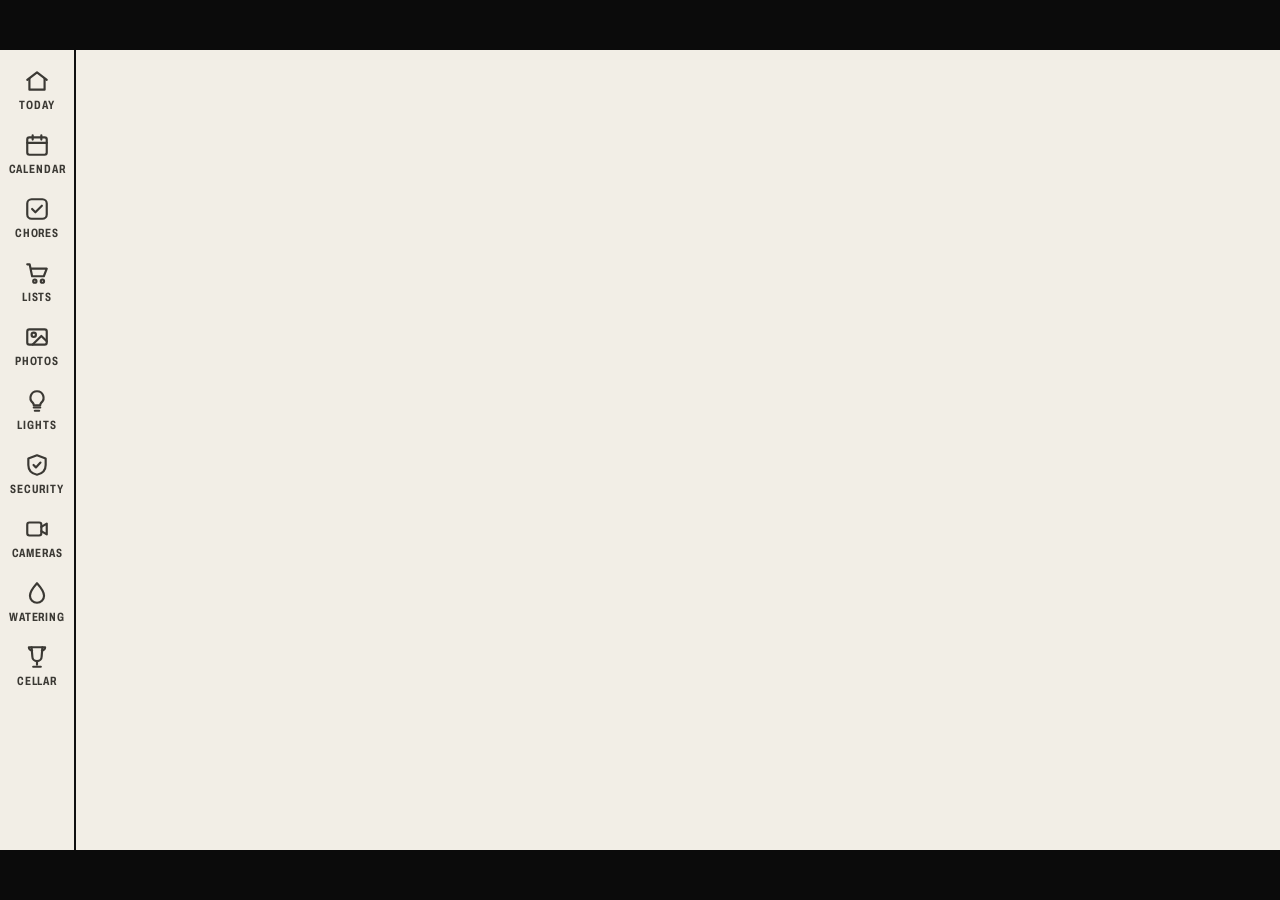
==== commit 2db36ffa: "Frame dashboard v1: live HA binding, 10 rail tabs, token-out-of-bundle Dashboard (replaces all wesbo" ====
--- a/dashboard/index.html
+++ b/dashboard/index.html
@@ -14,24 +14,30 @@
   <link rel="stylesheet" href="css/base.css">
   <link rel="stylesheet" href="css/views/home.css">
   <link rel="stylesheet" href="css/views/calendar.css">
-  <link rel="stylesheet" href="css/views/tasks.css">
-  <link rel="stylesheet" href="css/views/shopping.css">
+  <link rel="stylesheet" href="css/views/chores.css">
+  <link rel="stylesheet" href="css/views/lists.css">
   <link rel="stylesheet" href="css/views/photos.css">
-  <link rel="stylesheet" href="css/views/control.css">
-  <link rel="stylesheet" href="css/views/agents.css">
+  <link rel="stylesheet" href="css/views/lights.css">
+  <link rel="stylesheet" href="css/views/security.css">
+  <link rel="stylesheet" href="css/views/cameras.css">
+  <link rel="stylesheet" href="css/views/watering.css">
+  <link rel="stylesheet" href="css/views/cellar.css">
   <link rel="stylesheet" href="css/views/ambient.css">
 </head>
 <body>
   <div class="stage" id="stage" data-mode="day">
-    <nav class="rail" id="rail" aria-label="Sections">
+    <nav class="rail rail--ten" id="rail" aria-label="Sections">
       <button class="rail-item" data-go="home"><svg class="i" width="26" height="26" viewBox="0 0 24 24" fill="none" stroke="currentColor" stroke-width="2" stroke-linecap="round" stroke-linejoin="round"><path d="M3 11l9-7 9 7"/><path d="M5 10v10h14V10"/></svg><span>Today</span></button>
       <button class="rail-item" data-go="calendar"><svg class="i" width="26" height="26" viewBox="0 0 24 24" fill="none" stroke="currentColor" stroke-width="2" stroke-linecap="round" stroke-linejoin="round"><rect x="3" y="5" width="18" height="16" rx="2"/><path d="M3 10h18M8 3v4M16 3v4"/></svg><span>Calendar</span></button>
       <button class="rail-item" data-go="tasks"><svg class="i" width="26" height="26" viewBox="0 0 24 24" fill="none" stroke="currentColor" stroke-width="2" stroke-linecap="round" stroke-linejoin="round"><rect x="3" y="3" width="18" height="18" rx="4"/><path d="M7.5 12l3 3 6-6"/></svg><span>Chores</span></button>
-      <button class="rail-item" data-go="shopping"><svg class="i" width="26" height="26" viewBox="0 0 24 24" fill="none" stroke="currentColor" stroke-width="2" stroke-linecap="round" stroke-linejoin="round"><path d="M3 4h2.2l2.3 11h10.8L21 8H6.5"/><circle cx="10" cy="19.5" r="1.5"/><circle cx="17" cy="19.5" r="1.5"/></svg><span>Shopping</span></button>
+      <button class="rail-item" data-go="shopping"><svg class="i" width="26" height="26" viewBox="0 0 24 24" fill="none" stroke="currentColor" stroke-width="2" stroke-linecap="round" stroke-linejoin="round"><path d="M3 4h2.2l2.3 11h10.8L21 8H6.5"/><circle cx="10" cy="19.5" r="1.5"/><circle cx="17" cy="19.5" r="1.5"/></svg><span>Lists</span></button>
       <button class="rail-item" data-go="photos"><svg class="i" width="26" height="26" viewBox="0 0 24 24" fill="none" stroke="currentColor" stroke-width="2" stroke-linecap="round" stroke-linejoin="round"><rect x="3" y="5" width="18" height="14" rx="2"/><circle cx="9" cy="10" r="2"/><path d="M21 16l-5-5-8 8"/></svg><span>Photos</span></button>
-      <button class="rail-item" data-go="control"><svg class="i" width="26" height="26" viewBox="0 0 24 24" fill="none" stroke="currentColor" stroke-width="2" stroke-linecap="round" stroke-linejoin="round"><path d="M4 6h9M17 6h3M4 12h3M11 12h9M4 18h11M19 18h1"/><circle cx="15" cy="6" r="2"/><circle cx="9" cy="12" r="2"/><circle cx="17" cy="18" r="2"/></svg><span>Home</span></button>
-      <button class="rail-item" data-go="agents"><svg class="i" width="26" height="26" viewBox="0 0 24 24" fill="none" stroke="currentColor" stroke-width="2" stroke-linecap="round" stroke-linejoin="round"><rect x="4" y="8" width="16" height="12" rx="3"/><path d="M12 4v4M9.5 13v1.5M14.5 13v1.5M2 13v3M22 13v3"/></svg><span>Agents</span></button>
-      <button class="rail-clock" id="railClock" aria-label="Clock — press and hold for demo controls"></button>
+      <button class="rail-item" data-go="lights"><svg class="i" width="26" height="26" viewBox="0 0 24 24" fill="none" stroke="currentColor" stroke-width="2" stroke-linecap="round" stroke-linejoin="round"><path d="M9 18h6M10 21h4"/><path d="M12 3a6 6 0 0 0-4 10.5c.8.8 1 1.5 1 2.5h6c0-1 .2-1.7 1-2.5A6 6 0 0 0 12 3z"/></svg><span>Lights</span></button>
+      <button class="rail-item" data-go="security"><svg class="i" width="26" height="26" viewBox="0 0 24 24" fill="none" stroke="currentColor" stroke-width="2" stroke-linecap="round" stroke-linejoin="round"><path d="M12 3l8 3v6c0 5-3.4 8-8 9-4.6-1-8-4-8-9V6z"/><path d="M8.8 12l2.2 2.2 4.2-4.4"/></svg><span>Security</span></button>
+      <button class="rail-item" data-go="cameras"><svg class="i" width="26" height="26" viewBox="0 0 24 24" fill="none" stroke="currentColor" stroke-width="2" stroke-linecap="round" stroke-linejoin="round"><rect x="3" y="6" width="13" height="12" rx="2"/><path d="M16 10l5-3v10l-5-3"/></svg><span>Cameras</span></button>
+      <button class="rail-item" data-go="watering"><svg class="i" width="26" height="26" viewBox="0 0 24 24" fill="none" stroke="currentColor" stroke-width="2" stroke-linecap="round" stroke-linejoin="round"><path d="M12 3s6.5 7.2 6.5 11.5a6.5 6.5 0 0 1-13 0C5.5 10.2 12 3 12 3z"/></svg><span>Watering</span></button>
+      <button class="rail-item" data-go="cellar"><svg class="i" width="26" height="26" viewBox="0 0 24 24" fill="none" stroke="currentColor" stroke-width="2" stroke-linecap="round" stroke-linejoin="round"><path d="M7 3h10l-.7 8.5a4.3 4.3 0 0 1-8.6 0z"/><path d="M7 3H4.5a3 3 0 0 0 3 3M17 3h2.5a3 3 0 0 1-3 3"/><path d="M12 16v3M8.5 21h7"/></svg><span>Cellar</span></button>
+      <button class="rail-clock" id="railClock" aria-label="Clock — press and hold for panel controls"></button>
     </nav>
 
     <main class="views">
@@ -40,8 +46,11 @@
       <section class="view" id="view-tasks" data-view="tasks"></section>
       <section class="view" id="view-shopping" data-view="shopping"></section>
       <section class="view view--bleed" id="view-photos" data-view="photos"></section>
-      <section class="view" id="view-control" data-view="control"></section>
-      <section class="view" id="view-agents" data-view="agents"></section>
+      <section class="view" id="view-lights" data-view="lights"></section>
+      <section class="view" id="view-security" data-view="security"></section>
+      <section class="view" id="view-cameras" data-view="cameras"></section>
+      <section class="view" id="view-watering" data-view="watering"></section>
+      <section class="view" id="view-cellar" data-view="cellar"></section>
       <div class="banners" id="banners"></div>
     </main>
 
--- a/dashboard/css/base.css
+++ b/dashboard/css/base.css
@@ -69,6 +69,8 @@
 .rail-item:active { background: var(--paper-2); }
 .rail-item.is-active:active { background: var(--ink-2); }
 .rail-clock { margin-top: auto; padding: 10px 0; text-align: center; line-height: 1; position: relative; overflow: hidden; }
+/* Ten-tab rail: slightly tighter rows so the clock still fits 800px. */
+.rail--ten .rail-item { height: 64px; gap: 4px; }
 .rail-clock.is-holding { background: var(--paper-2); }
 .rail-clock b { display: block; font-size: 24px; font-weight: 800; font-stretch: 62%; font-variant-numeric: tabular-nums; }
 .rail-clock span { font-size: 12px; font-weight: 700; letter-spacing: .1em; color: var(--mute); }
--- a/dashboard/css/views/home.css
+++ b/dashboard/css/views/home.css
@@ -1,110 +1,63 @@
-/* Home / Today — 1136 × 752 content box, no scrolling */
+/* Today view. Layout: top strip (clock / weather / presence), then attention hero
+   + status cards, with the HA connection strip at the bottom. */
 .home {
   height: 100%;
   display: grid;
-  grid-template-columns: repeat(12, 1fr);
-  grid-template-rows: 184px 1fr;
-  gap: 16px;
+  grid-template-rows: 218px 1fr 40px;
+  grid-template-columns: 360px 1fr 1fr;
+  gap: var(--gap);
+  padding: var(--pad);
 }
+.h-clock { grid-column: 1; border-right: 2px solid var(--line); padding-right: 24px; display: flex; flex-direction: column; justify-content: center; cursor: pointer; }
+.h-time { font-size: 118px; font-weight: 800; font-stretch: 62%; line-height: .9; letter-spacing: -0.02em; }
+.h-ampm { font-size: 40px; font-weight: 800; font-stretch: 70%; margin-left: 8px; }
+.h-date { margin-top: 10px; font-size: var(--fs-l); color: var(--ink-2); }
+.h-weather { grid-column: 2; display: flex; flex-direction: column; }
+.h-presence { grid-column: 3; display: flex; flex-direction: column; justify-content: center; gap: 10px; }
+.h-main { grid-column: 1 / -1; grid-row: 2; display: grid; grid-template-columns: 420px 1fr; gap: var(--gap); }
+.h-side { grid-column: 1 / -1; grid-row: 3; }
+.h-conn { display: flex; align-items: center; gap: 8px; font-size: var(--fs-min); font-weight: 700; color: var(--mute); letter-spacing: .05em; text-transform: uppercase; }
+.h-conn.is-warn { color: var(--amber); }
+.h-conn .i { color: var(--ok); }
+.h-conn.is-warn .i { color: var(--amber); }
 
-/* ---- clock */
-.h-clock { grid-column: 1 / 5; display: flex; flex-direction: column; justify-content: flex-end; padding-bottom: 6px; border-bottom: 3px solid var(--ink); }
-.h-time { font-size: var(--fs-clock); line-height: .78; letter-spacing: -.035em; display: flex; align-items: flex-start; }
-.h-ampm { font-size: 28px; font-weight: 800; letter-spacing: .06em; margin: 6px 0 0 10px; }
-.h-date { font-size: 24px; margin-top: 14px; font-family: var(--serif); }
-.h-date b { font-family: var(--sans); font-weight: 800; font-stretch: 75%; text-transform: uppercase; letter-spacing: .06em; font-size: 20px; margin-right: 6px; }
+/* weather block */
+.h-wx-top { display: flex; align-items: center; gap: 16px; }
+.h-wx-icon { color: var(--ink); display: flex; }
+.h-wx-temp { font-size: var(--fs-xl); font-weight: 800; font-stretch: 62%; }
+.h-wx-meta b { display: block; font-size: var(--fs-m); }
+.h-wx-meta span { font-size: var(--fs-min); color: var(--mute); font-weight: 700; letter-spacing: .05em; text-transform: uppercase; }
+.h-wx-say { margin-top: 8px; font-size: var(--fs-body); }
+.h-wx-say b { font-weight: 800; }
+.h-wx-hours { display: flex; gap: 4px; margin-top: 14px; }
+.h-hr { flex: 1; display: flex; flex-direction: column; align-items: center; gap: 2px; padding: 8px 0 6px; border-radius: var(--r-s); background: var(--card); border: 2px solid transparent; }
+.h-hr.is-wet { border-color: rgba(var(--alert-rgb), .35); }
+.h-hr-l { font-size: var(--fs-min); font-weight: 700; color: var(--mute); letter-spacing: .06em; }
+.h-hr b { font-size: var(--fs-m); font-weight: 800; font-stretch: 70%; }
+.h-sun { margin-top: 10px; font-size: var(--fs-min); font-weight: 700; color: var(--mute); letter-spacing: .06em; text-transform: uppercase; display: flex; align-items: center; gap: 6px; }
 
-/* ---- weather */
-.h-weather { grid-column: 5 / 10; border-bottom: 3px solid var(--ink); padding: 0 8px 6px; display: flex; flex-direction: column; justify-content: flex-end; }
-.h-wx-top { display: flex; align-items: center; gap: 12px; }
-.h-wx-icon { color: var(--ink); }
-.h-wx-temp { font-size: 84px; line-height: .8; letter-spacing: -.03em; }
-.h-wx-meta { display: flex; flex-direction: column; font-size: 17px; margin-left: 4px; }
-.h-wx-meta b { font-weight: 800; font-stretch: 80%; text-transform: uppercase; letter-spacing: .06em; font-size: 16px; }
-.h-wx-meta span { color: var(--mute); font-variant-numeric: tabular-nums; white-space: pre; }
-.h-wx-say { font-family: var(--serif); font-size: 22px; line-height: 1.15; margin: 8px 0 8px; }
-.h-wx-say b { font-weight: 400; font-style: italic; }
-.h-wx-hours { display: grid; grid-template-columns: repeat(7, 1fr); }
-.h-hr { display: flex; flex-direction: column; align-items: center; gap: 1px; font-size: 16px; }
-.h-hr-l { font-size: var(--fs-min); font-weight: 700; color: var(--mute); text-transform: uppercase; }
-.h-hr-i { height: 26px; display: grid; place-items: center; }
-.h-hr b { font-weight: 800; font-stretch: 70%; }
-.h-hr.is-wet .h-hr-i { color: #1F6FEB; }
+/* presence */
+.h-who { display: flex; align-items: center; gap: 12px; padding: 8px 12px; border-radius: var(--r-s); background: var(--card); border-left: 5px solid var(--c); color: var(--ink); }
+.h-who.is-home { background: rgba(var(--c-rgb), .12); }
+.h-who b { font-size: var(--fs-body); display: block; }
+.h-who small { font-size: var(--fs-min); color: var(--mute); font-weight: 700; text-transform: uppercase; letter-spacing: .06em; }
 
-/* ---- presence */
-.h-presence { grid-column: 10 / 13; display: flex; flex-direction: column; justify-content: space-between; border-bottom: 3px solid var(--ink); padding: 2px 0 10px; }
-.h-who { display: flex; align-items: center; gap: 10px; min-width: 0; }
-.h-who > span:not(.avatar) { flex: 1; display: flex; align-items: baseline; justify-content: space-between; gap: 8px; min-width: 0; }
-.h-who b { font-size: 18px; font-weight: 800; white-space: nowrap; flex: none; }
-.h-who small { font-size: var(--fs-min); color: var(--mute); white-space: nowrap; overflow: hidden; text-overflow: ellipsis; min-width: 0; }
-.h-who small b { font-size: var(--fs-min); color: var(--c); }
-.h-who .avatar--away { background: var(--paper); }
+/* hero */
+.h-hero { display: flex; align-items: center; justify-content: space-between; gap: 16px; padding: 24px 28px; border-radius: var(--r); border: 2px solid var(--ink); background: var(--card); cursor: pointer; text-align: left; width: 100%; }
+.h-hero .i { flex: none; }
+.h-hero--empty { height: 100%; }
+.h-hero-title { font-size: var(--fs-l); line-height: 1.05; margin-top: 10px; }
+.h-hero-meta { margin-top: 10px; font-size: var(--fs-body); color: var(--ink-2); }
+.h-hero--alert { border-color: var(--alert); background: rgba(var(--alert-rgb), .08); }
+.h-hero--alert .i { color: var(--alert); }
 
-/* ---- main column */
-.h-main { grid-column: 1 / 8; display: grid; grid-template-rows: 232px 1fr; gap: 16px; min-height: 0; }
-.h-hero-slot { display: grid; }
-.h-hero {
-  display: flex; align-items: stretch; gap: 20px; width: 100%;
-  background: var(--c); color: var(--c-ink);
-  border-radius: var(--r); padding: 22px 26px;
-  overflow: hidden; position: relative;
-}
-.h-hero-main { flex: 1; display: flex; flex-direction: column; min-width: 0; }
-.h-hero-title { font-size: 72px; line-height: .95; margin: 8px 0 8px; white-space: nowrap; overflow: hidden; text-overflow: ellipsis; }
-.h-hero-meta { font-size: 19px; opacity: .88; }
-.h-hero-foot { margin-top: auto; display: flex; align-items: center; gap: 14px; }
-.h-hero-foot .dots i { box-shadow: 0 0 0 3px var(--c); }
-.h-hero-count { font-size: 150px; line-height: .78; letter-spacing: -.04em; text-align: right; display: flex; flex-direction: column; align-items: flex-end; justify-content: center; }
-.h-hero-count small { font-size: 22px; letter-spacing: .1em; text-transform: uppercase; font-stretch: 80%; margin-top: 10px; }
-.h-hero--empty { background: var(--ink); color: var(--paper); flex-direction: column; justify-content: center; }
-.h-hero--empty .h-hero-title { white-space: normal; font-size: 56px; }
-
-.h-lanes { display: grid; grid-template-columns: repeat(4, 1fr); gap: 12px; min-height: 0; }
-.h-lane { display: flex; flex-direction: column; gap: 6px; min-width: 0; border-top: 6px solid var(--c); padding-top: 10px; }
-.h-lane-head { display: flex; align-items: center; gap: 8px; margin-bottom: 4px; }
-.h-lane-head b { font-size: 18px; font-weight: 800; font-stretch: 80%; text-transform: uppercase; letter-spacing: .06em; }
-.h-ev {
-  width: 100%; min-width: 0; overflow: hidden;
-  display: flex; flex-direction: column; gap: 1px;
-  min-height: 60px; padding: 7px 12px; border-radius: 12px;
-  background: rgb(var(--c-rgb) / .12);
-}
-.h-ev-t { font-size: 16px; font-weight: 800; font-stretch: 70%; font-variant-numeric: tabular-nums; color: var(--ink-2); }
-.h-ev-n { display: block; width: 100%; font-size: 18px; font-weight: 600; line-height: 1.2; white-space: nowrap; overflow: hidden; text-overflow: ellipsis; }
-.h-ev.is-now { background: var(--c); color: var(--c-ink); }
-.h-ev.is-now .h-ev-t { color: inherit; text-transform: uppercase; letter-spacing: .08em; }
-.h-free { font-size: 21px; color: var(--mute); padding: 6px 2px; line-height: 1.1; }
-.h-more { min-height: 36px; margin-top: auto; font-size: 16px; font-weight: 800; font-stretch: 75%; letter-spacing: .06em; text-transform: uppercase; color: var(--ink-2); text-align: left; padding: 0 12px; }
-
-/* ---- side column */
-.h-side { grid-column: 8 / 13; display: grid; grid-template-rows: 1fr 142px 150px; gap: 16px; min-height: 0; }
-.h-photo { position: relative; border-radius: var(--r); overflow: hidden; background: var(--paper-2); display: block; width: 100%; }
-.h-photo-stage { position: absolute; top: 0; right: 0; bottom: 0; left: 0; }
-.h-photo-cap {
-  position: absolute; left: 0; right: 0; bottom: 0; padding: 40px 18px 14px;
-  background: linear-gradient(0deg, rgba(0, 0, 0, .6), rgba(0, 0, 0, 0));
-  color: #fff; display: flex; justify-content: space-between; align-items: baseline; gap: 10px;
-}
-.h-photo-cap b { font-size: var(--fs-min); font-weight: 800; letter-spacing: .1em; text-transform: uppercase; }
-.h-photo-cap span { font-family: var(--serif); font-size: 20px; font-style: italic; }
-
-.h-chores { display: flex; flex-direction: column; gap: 8px; }
-.h-rings { display: flex; justify-content: space-between; }
-.h-ring { position: relative; display: flex; flex-direction: column; align-items: center; gap: 4px; }
-.h-ring .num { position: absolute; top: 0; left: 0; width: 64px; height: 64px; display: grid; place-items: center; font-size: 20px; }
-.h-ring span { font-size: var(--fs-min); font-weight: 700; color: var(--ink-2); }
-.h-ring.is-done .ring-bg { fill: var(--c); }
-.h-ring.is-done .num { color: var(--c-ink); }
-
-.h-duo { display: grid; grid-template-columns: 1fr 1fr; gap: 16px; }
-.h-shop, .h-status { display: flex; flex-direction: column; gap: 4px; }
-.h-stat { display: flex; align-items: baseline; gap: 8px; }
-.h-stat .num { font-size: 56px; line-height: .9; }
-.h-stat small { font-size: 16px; color: var(--mute); }
-.h-recent li { font-size: 16px; display: flex; align-items: center; gap: 8px; white-space: nowrap; overflow: hidden; line-height: 1.35; }
-.h-recent i { width: 8px; height: 8px; border-radius: 50%; background: var(--ink); flex: none; }
-.h-st-row { display: flex; align-items: center; gap: 8px; font-size: 17px; min-height: 30px; }
-.h-st-row b { font-size: 24px; }
-.h-st-row span { color: var(--ink-2); }
-.h-st-row.is-warn { color: #B45F00; font-weight: 800; }
-.h-st-row.is-warn span { color: inherit; }
+/* status cards */
+.h-cards { display: grid; grid-template-columns: 1fr 1fr; grid-template-rows: 1fr 1fr; gap: var(--gap); }
+.h-card { padding: 18px 22px; border-radius: var(--r); border: 2px solid var(--line); background: var(--card); cursor: pointer; text-align: left; display: flex; flex-direction: column; justify-content: center; gap: 8px; }
+.h-card:active { background: var(--paper-2); }
+.h-mode-big { display: flex; align-items: center; gap: 12px; font-size: var(--fs-l); }
+.h-mode-sub { font-size: var(--fs-min); color: var(--mute); font-weight: 700; letter-spacing: .05em; text-transform: uppercase; }
+.h-retic-row { display: flex; align-items: center; gap: 10px; font-size: var(--fs-body); }
+.h-retic-row.sub { font-size: var(--fs-min); color: var(--mute); font-weight: 700; text-transform: uppercase; letter-spacing: .05em; }
+.h-solar-big { font-size: var(--fs-xl); font-weight: 800; font-stretch: 62%; line-height: 1; }
+.h-lights-list { font-size: var(--fs-min); color: var(--mute); overflow: hidden; white-space: nowrap; text-overflow: ellipsis; }
--- a/dashboard/css/views/calendar.css
+++ b/dashboard/css/views/calendar.css
@@ -1,186 +1,21 @@
-/* Calendar */
-.cal { height: 100%; display: flex; flex-direction: column; }
-#view-calendar { padding-top: 14px; }
-.cal-head { display: flex; align-items: center; gap: 8px; height: 52px; margin-bottom: 8px; flex: none; }
-.cal-head .icon-btn { width: 52px; height: 52px; }
-.cal-head .fab { width: 52px; height: 52px; }
-.cal-head .btn { min-height: 52px; padding: 0 20px; font-size: 15px; }
-.cal-head .seg { padding: 3px; }
-.cal-head .seg button { min-height: 46px; padding: 0 18px; font-size: 15px; }
-.cal-title { display: flex; align-items: baseline; gap: 12px; min-width: 300px; padding: 0 6px; }
-.cal-title .serif { font-size: 34px; line-height: 1; white-space: nowrap; }
-.cal-head [data-today] { margin-right: auto; }
-.cal-body { flex: 1; min-height: 0; position: relative; }
-
-/* ---- time grid (Today + 3 day) */
-.cal-day { height: 100%; display: flex; flex-direction: column; position: relative; }
-.lanes-head { display: grid; grid-template-columns: 64px repeat(4, 1fr); flex: none; }
-.cal-3 .lanes-head { grid-template-columns: 64px repeat(3, 1fr); }
-.lane-head { display: flex; align-items: center; gap: 10px; padding: 0 12px 10px; border-bottom: 5px solid var(--c); margin: 0 4px; }
-.lane-head b { font-size: 22px; font-weight: 800; font-stretch: 80%; text-transform: uppercase; letter-spacing: .04em; }
-.lane-head small { margin-left: auto; font-size: var(--fs-min); color: var(--mute); font-weight: 700; }
-.day-head { display: flex; align-items: baseline; gap: 10px; padding: 0 14px 6px; margin: 0 4px; border-bottom: 5px solid var(--ink); }
-.day-head .num { font-size: 30px; line-height: .9; }
-.day-head b { font-size: 17px; font-weight: 800; font-stretch: 80%; text-transform: uppercase; letter-spacing: .05em; }
-.day-head small { margin-left: auto; font-size: var(--fs-min); color: var(--mute); font-weight: 700; text-transform: uppercase; }
-.day-head.is-today { background: var(--ink); color: var(--paper); border-radius: 12px 12px 0 0; padding-top: 8px; }
-
-.allday { display: grid; grid-template-columns: 64px 1fr; align-items: center; padding: 10px 0; border-bottom: 1px solid var(--line); flex: none; }
-.allday .gutter { font-size: 12px; padding-right: 6px; line-height: 1.1; }
-.allday-grid { display: grid; grid-template-columns: repeat(4, 1fr); gap: 6px 8px; padding: 0 4px; }
-.allday-grid--3 { grid-template-columns: repeat(3, 1fr); }
-.ad {
-  min-height: 44px; padding: 0 14px; border-radius: 10px;
-  display: flex; align-items: center; gap: 6px;
-  background: var(--c); color: var(--c-ink);
-  font-size: 17px; font-weight: 700; white-space: nowrap; overflow: hidden; text-overflow: ellipsis;
-}
-.ad small { font-size: var(--fs-min); opacity: .75; font-weight: 600; margin-left: 4px; }
-.ad--cont { border-top-left-radius: 0; border-bottom-left-radius: 0; }
-
-.grid-scroll { flex: 1; min-height: 0; overflow-y: auto; overscroll-behavior: contain; position: relative; }
-.grid { position: relative; margin: 14px 0; }
-.hours { position: absolute; top: 0; right: 0; bottom: 0; left: 0; }
-.hr { position: absolute; left: 64px; right: 0; border-top: 1px solid var(--line); }
-.hr span {
-  position: absolute; left: -64px; width: 56px; top: -9px; text-align: right;
-  font-size: var(--fs-min); font-weight: 700; font-stretch: 80%; color: var(--mute); white-space: nowrap;
-}
-.lanes { position: absolute; left: 64px; right: 0; top: 0; bottom: 0; display: grid; grid-template-columns: repeat(4, 1fr); }
-.lanes--3 { grid-template-columns: repeat(3, 1fr); }
-.lane { position: relative; border-left: 1px solid var(--line); }
-.lane.is-today { background: rgba(17, 17, 17, .03); }
-.lane-fam { position: absolute; left: 0; right: 0; top: 0; bottom: 0; pointer-events: none; }
-.lane-fam .ev { pointer-events: auto; }
-
-/* event block */
-.ev {
-  position: absolute;
-  display: flex; flex-direction: column; justify-content: flex-start; gap: 2px;
-  padding: 7px 12px; border-radius: 12px;
-  background: var(--c); color: var(--c-ink);
-  text-align: left; z-index: 1;
-}
-.ev:active { transform: scale(.98); }
-.ev-title { font-size: 18px; font-weight: 800; line-height: 1.1; white-space: nowrap; overflow: hidden; text-overflow: ellipsis; padding-right: 30px; }
-.ev-meta { font-size: var(--fs-min); font-weight: 600; opacity: .9; white-space: nowrap; overflow: hidden; text-overflow: ellipsis; }
-.ev-meta b { display: inline-flex; align-items: center; gap: 4px; font-weight: 800; vertical-align: bottom; }
-.ev.is-short { flex-direction: row; align-items: center; gap: 8px; padding-top: 0; padding-bottom: 0; }
-.ev.is-short .ev-title { font-size: 16px; padding-right: 0; flex: none; max-width: 60%; }
-.ev.is-short .ev-with { display: none; }
-.ev.is-half.is-short .ev-meta { display: none; }
-.ev.is-half.is-short .ev-title { max-width: 100%; flex: 1; min-width: 0; }
-.ev.is-half .ev-with { display: none; }
-.ev.is-half .ev-title { padding-right: 0; }
-.ev.is-past { opacity: .38; }
-.ev.is-now { box-shadow: 0 0 0 3px var(--paper), 0 0 0 6px var(--c); z-index: 2; }
-.ev.is-family { background: var(--ink); color: #fff; }
-.ev-with { position: absolute; right: 8px; top: 9px; }
-.ev-with .dots i { box-shadow: 0 0 0 2px rgba(255, 255, 255, .9); }
-.ev-travel {
-  position: absolute; left: 8px; right: 8px; bottom: 100%;
-  border-radius: 8px 8px 0 0;
-  background: repeating-linear-gradient(-45deg, rgb(var(--c-rgb) / .45) 0 5px, rgb(var(--c-rgb) / .08) 5px 10px);
-}
-.ev--more {
-  background: var(--paper); color: var(--ink);
-  border: 2px dashed var(--ink-2);
-  align-items: center; justify-content: center; flex-direction: row; gap: 6px;
-  font-size: 24px; font-weight: 900; font-stretch: 70%;
-}
-.ev--more small { font-size: var(--fs-min); text-transform: uppercase; letter-spacing: .08em; }
-
-.now-line { position: absolute; left: 64px; right: 0; height: 0; border-top: 3px solid var(--alert); z-index: 4; pointer-events: none; }
-.now-line::before { content: ''; position: absolute; left: -7px; top: -8px; width: 13px; height: 13px; border-radius: 50%; background: var(--alert); }
-.now-line span {
-  position: absolute; right: calc(100% + 10px); top: -15px;
-  background: var(--alert); color: #fff; border-radius: 8px; padding: 3px 7px;
-  font-size: 17px; line-height: 1.2;
-}
-.now-line--0 { right: calc((100% - 64px) * 2 / 3); }
-.now-line--1 { left: calc(64px + (100% - 64px) / 3); right: calc((100% - 64px) / 3); }
-.now-line--2 { left: calc(64px + (100% - 64px) * 2 / 3); }
-.now-line--1 span, .now-line--2 span { display: none; }
-.cal-empty {
-  position: absolute; left: 64px; right: 0; top: 45%; text-align: center;
-  font-size: 48px; line-height: 1.05; color: var(--mute); pointer-events: none;
-}
-
-/* ---- week */
-.week { height: 100%; display: grid; grid-template-columns: repeat(7, 1fr); gap: 10px; }
-.wk-col { display: flex; flex-direction: column; gap: 6px; min-width: 0; }
-.wk-head { display: flex; align-items: baseline; justify-content: space-between; padding: 6px 10px 8px; border-bottom: 5px solid var(--ink); margin-bottom: 4px; }
-.wk-head b { font-size: 18px; font-weight: 800; font-stretch: 80%; text-transform: uppercase; letter-spacing: .06em; }
-.wk-head .num { font-size: 32px; line-height: .9; }
-.wk-col.is-today .wk-head { background: var(--ink); color: var(--paper); border-radius: 12px 12px 0 0; }
-.wk-ad {
-  min-height: 40px; padding: 0 10px; border-radius: 8px;
-  background: var(--c); color: var(--c-ink);
-  font-size: var(--fs-min); font-weight: 800; white-space: nowrap; overflow: hidden; text-overflow: ellipsis; text-align: left;
-}
-.wk-ev {
-  min-height: 60px; padding: 6px 10px; border-radius: 10px;
-  display: flex; flex-direction: column; gap: 1px;
-  background: rgb(var(--c-rgb) / .14); text-align: left;
-}
-.wk-ev.is-past { opacity: .45; }
-.wk-t::before { content: ''; display: inline-block; width: 10px; height: 10px; border-radius: 50%; background: var(--c); margin-right: 6px; vertical-align: 1px; }
-.wk-t { font-size: var(--fs-min); font-weight: 800; font-stretch: 70%; font-variant-numeric: tabular-nums; color: var(--ink-2); }
-.wk-n { font-size: 16px; font-weight: 600; line-height: 1.15; overflow: hidden; display: -webkit-box; -webkit-line-clamp: 2; -webkit-box-orient: vertical; }
-.wk-more { min-height: 48px; font-size: 15px; font-weight: 800; font-stretch: 75%; letter-spacing: .06em; text-transform: uppercase; text-align: left; padding: 0 10px; color: var(--ink-2); }
-.wk-free { font-size: 22px; color: var(--mute); padding: 8px 10px; }
-
-/* ---- month */
-.month { height: 100%; display: flex; flex-direction: column; }
-.mo-dow { display: grid; grid-template-columns: repeat(7, 1fr); gap: 6px; padding-bottom: 8px; }
-.mo-dow .label { padding-left: 12px; }
-.mo-grid { flex: 1; display: grid; grid-template-columns: repeat(7, 1fr); grid-template-rows: repeat(6, 1fr); gap: 6px; }
-.mo-cell { background: var(--card); border-radius: 12px; padding: 8px 12px; display: flex; flex-direction: column; justify-content: space-between; }
-.mo-cell .num { font-size: 30px; line-height: 1; }
-.mo-cell.is-out { opacity: .35; }
-.mo-cell.is-today { background: var(--ink); color: var(--paper); }
-.mo-dots { display: flex; gap: 5px; flex-wrap: wrap; align-items: center; }
-.mo-dots i { width: 12px; height: 12px; border-radius: 50%; background: var(--c); }
-.mo-cell.is-today .mo-dots i[style*="--c:#111111"] { background: var(--paper); }
-.mo-dots em { font-style: normal; font-size: 13px; font-weight: 800; }
-
-/* ---- event sheet */
-.sheet--event { width: 640px; overflow: hidden; }
-.evs-band { background: var(--c); color: var(--c-ink); padding: 34px 36px 30px; }
-.evs-band h2 { font-size: 68px; line-height: .95; margin: 8px 0 12px; padding-right: 50px; }
-.evs-time { font-size: 36px; }
-.sheet--event .sheet-x { background: rgba(255, 255, 255, .22); color: var(--c-ink); }
-.evs-body { padding: 18px 36px 32px; }
-.evs-row { display: flex; align-items: center; gap: 18px; min-height: 76px; border-bottom: 1px solid var(--line); }
-.evs-row > div { display: flex; flex-direction: column; }
-.evs-row b { font-size: 21px; font-weight: 700; }
-.evs-row span { font-size: 16px; color: var(--mute); }
-.evs-leave { color: var(--ink); }
-.evs-leave b { font-weight: 800; }
-.evs-people { flex-direction: row !important; flex-wrap: wrap; gap: 8px; padding: 10px 0; }
-.evs-notes { font-size: 28px; line-height: 1.2; padding-top: 22px; font-style: italic; }
-
-/* ---- add sheet + shared "who" pickers */
-.big-input {
-  width: 100%; height: 84px; border: 0; border-bottom: 3px solid var(--ink); background: transparent;
-  font-family: var(--serif); font-size: 48px; outline: none; margin: 4px 0 16px; padding: 0;
-}
-.big-input::placeholder { color: var(--line); }
-.add .label { margin: 22px 0 10px; }
-.add-who { display: flex; gap: 12px; }
-.who-btn {
-  display: flex; flex-direction: column; align-items: center; gap: 6px;
-  padding: 10px 12px; border-radius: 20px; min-width: 104px;
-  font-size: 17px; font-weight: 700;
-}
-.who-btn:active { transform: scale(.95); }
-.who-btn.is-on { background: rgb(var(--c-rgb) / .16); box-shadow: inset 0 0 0 3px var(--c); }
-.add-who--big { justify-content: space-between; }
-.add-who--big .who-btn { font-size: 22px; padding: 14px 18px; }
-.add-row { display: flex; gap: 36px; }
-
-.more-list { display: flex; flex-direction: column; gap: 8px; }
-.more-row { display: flex; align-items: center; gap: 14px; min-height: 72px; padding: 0 20px; border-radius: 14px; background: rgb(var(--c-rgb) / .12); }
-.more-row i { width: 14px; height: 14px; border-radius: 50%; background: var(--c); }
-.more-row b { font-size: 21px; flex: 1; }
-.more-row span { font-size: 16px; color: var(--mute); }
+/* Calendar: 14-day agenda. */
+.cal-agenda-wrap { height: 100%; padding: var(--pad); display: flex; flex-direction: column; gap: var(--gap); }
+.cal-agenda-head { display: flex; align-items: baseline; justify-content: space-between; }
+.cal-legend { display: flex; gap: 18px; font-size: var(--fs-min); font-weight: 700; color: var(--ink-2); }
+.cal-legend span { display: flex; align-items: center; gap: 7px; }
+.cal-legend i { width: 12px; height: 12px; border-radius: 50%; background: var(--c); }
+.cal-grid { flex: 1; display: grid; grid-template-columns: repeat(7, 1fr); grid-template-rows: 1fr 1fr; gap: var(--gap); }
+.cal-day { border-radius: var(--r); border: 2px solid var(--line); background: var(--card); padding: 12px 14px; display: flex; flex-direction: column; gap: 8px; overflow: hidden; }
+.cal-day.is-today { border-color: var(--ink); }
+.cal-day-head { display: flex; align-items: baseline; gap: 8px; }
+.cal-day-dow { font-size: var(--fs-min); font-weight: 700; color: var(--mute); text-transform: uppercase; letter-spacing: .07em; }
+.cal-day-head b { font-size: var(--fs-m); font-weight: 800; font-stretch: 62%; }
+.cal-day.is-today .cal-day-head b { background: var(--ink); color: var(--paper); border-radius: 8px; padding: 1px 9px; }
+.cal-day-mon { font-size: var(--fs-min); color: var(--mute); font-weight: 700; text-transform: uppercase; }
+.cal-day-list { display: flex; flex-direction: column; gap: 6px; overflow: hidden; }
+.cal-ev { display: flex; align-items: center; gap: 8px; padding: 6px 9px; border-radius: var(--r-s); background: rgba(var(--ink-rgb), .05); border-left: 4px solid var(--c); text-align: left; cursor: pointer; }
+.cal-ev.is-allday { border-left-style: dotted; }
+.cal-ev-t { font-size: var(--fs-min); font-weight: 800; color: var(--ink-2); flex: none; }
+.cal-ev-n { font-size: var(--fs-body); font-weight: 700; overflow: hidden; white-space: nowrap; text-overflow: ellipsis; }
+.cal-free { color: var(--mute); font-size: var(--fs-body); }
+.cal-detail-name { font-size: var(--fs-l); margin: 6px 0 14px; }
--- a/dashboard/css/views/chores.css
+++ b/dashboard/css/views/chores.css
@@ -0,0 +1,18 @@
+/* Chores: per-person columns from HA to-do lists. */
+.chores-wrap { height: 100%; padding: var(--pad); display: flex; flex-direction: column; gap: var(--gap); }
+.ch-grid { flex: 1; display: grid; grid-template-columns: repeat(6, 1fr); gap: var(--gap); }
+.ch-col { border-radius: var(--r); border: 2px solid var(--line); background: var(--card); padding: 14px; display: flex; flex-direction: column; gap: 10px; overflow: hidden; }
+.ch-head { display: flex; align-items: center; gap: 10px; }
+.ch-head b { font-size: var(--fs-body); }
+.ch-count { margin-left: auto; font-size: var(--fs-m); font-weight: 800; color: var(--mute); }
+.ch-count.is-done { color: var(--ok); }
+.ch-items { display: flex; flex-direction: column; gap: 6px; overflow: hidden; }
+.ch-item { display: flex; align-items: center; gap: 10px; padding: 9px 10px; border-radius: var(--r-s); background: rgba(var(--ink-rgb), .05); border: none; text-align: left; cursor: pointer; }
+.ch-item i { width: 26px; height: 26px; border-radius: 8px; border: 2px solid var(--line); display: flex; align-items: center; justify-content: center; color: transparent; flex: none; }
+.ch-item span { font-size: var(--fs-body); font-weight: 700; }
+.ch-item.is-done { opacity: .5; }
+.ch-item.is-done i { background: var(--c); border-color: var(--c); color: var(--c-ink); }
+.ch-item.is-done span { text-decoration: line-through; }
+.ch-free { font-size: var(--fs-body); color: var(--mute); padding: 8px; }
+.ch-missing { font-size: var(--fs-min); color: var(--ink-2); line-height: 1.5; }
+.ch-note { font-size: var(--fs-min); color: var(--mute); font-weight: 700; letter-spacing: .04em; }
--- a/dashboard/css/views/lists.css
+++ b/dashboard/css/views/lists.css
@@ -0,0 +1,18 @@
+/* Lists: to-do list tabs + item rows. */
+.lists-wrap { height: 100%; padding: var(--pad); display: flex; flex-direction: column; gap: var(--gap); }
+.li-tabs { display: flex; gap: 10px; flex-wrap: wrap; }
+.li-tab { padding: 10px 20px; border-radius: 999px; border: 2px solid var(--line); background: var(--card); font-size: var(--fs-body); font-weight: 800; color: var(--ink-2); cursor: pointer; }
+.li-tab b { color: var(--ink); }
+.li-tab.is-active { border-color: var(--ink); background: var(--ink); color: var(--paper); }
+.li-tab.is-active b { color: var(--warm); }
+.li-rows { flex: 1; display: grid; grid-template-columns: 1fr 1fr; grid-auto-rows: min-content; gap: 8px; align-content: start; overflow: hidden; }
+.li-item { display: flex; align-items: center; gap: 12px; padding: 10px 14px; border-radius: var(--r-s); background: var(--card); border: 2px solid var(--line); }
+.li-check { width: 34px; height: 34px; border-radius: 10px; border: 2px solid var(--ink); background: transparent; display: flex; align-items: center; justify-content: center; color: transparent; cursor: pointer; flex: none; }
+.li-name { font-size: var(--fs-body); font-weight: 700; overflow: hidden; white-space: nowrap; text-overflow: ellipsis; }
+.li-x { margin-left: auto; border: none; background: none; color: var(--mute); cursor: pointer; padding: 6px; }
+.li-item.is-done { opacity: .45; }
+.li-item.is-done .li-check { background: var(--ok); border-color: var(--ok); color: #fff; }
+.li-item.is-done .li-name { text-decoration: line-through; }
+.li-done-label { grid-column: 1 / -1; margin-top: 8px; }
+.li-free { font-size: var(--fs-l); color: var(--mute); padding: 12px; }
+.li-note { font-size: var(--fs-min); color: var(--mute); font-weight: 700; letter-spacing: .04em; }
--- a/dashboard/css/views/photos.css
+++ b/dashboard/css/views/photos.css
@@ -1,54 +1,7 @@
-/* Slides (shared by Photos, Ambient, Home tile) */
-.slide { position: absolute; top: 0; right: 0; bottom: 0; left: 0; overflow: hidden; background: #1A1917; }
-.slide img { width: 100%; height: 100%; object-fit: cover; object-position: 50% 30%; }
-.slide img.is-broken { visibility: hidden; }
-.kb { position: absolute; top: 0; right: 0; bottom: 0; left: 0; overflow: hidden; background: linear-gradient(135deg, #3B3934, #111); }
-.blurfill { display: none; }
-.slide--fit .fitimg { position: absolute; top: 0; left: 50%; width: auto; height: 100%; transform: translateX(-50%); object-fit: contain; }
-
-.slide--pair { display: grid; grid-template-columns: 1fr 1fr; gap: 6px; background: #000; }
-.slide--collage { display: grid; grid-template-columns: 3fr 2fr; grid-template-rows: 1fr 1fr; gap: 6px; background: #000; }
-.pane { position: relative; overflow: hidden; }
-.pane--a { grid-row: 1 / 3; }
-
-.slide--polaroid .blurfill { width: 100%; height: 100%; }
-.polaroid {
-  position: absolute; left: 50%; top: 50%; margin: 0;
-  background: #FBF9F4; padding: 18px 18px 0; border-radius: 4px;
-  box-shadow: 0 30px 70px rgba(0, 0, 0, .55);
-  translate: -50% -52%;
-}
-.polaroid-img { width: 660px; height: 470px; overflow: hidden; background: #ddd; }
-.polaroid--p .polaroid-img { width: 420px; height: 560px; }
-.polaroid figcaption { display: flex; justify-content: space-between; align-items: baseline; gap: 20px; padding: 16px 6px 20px; color: var(--ink); font-size: 30px; }
-
-.slide--cover::after, .slide--pair::after, .slide--collage::after, .slide--fit::after {
-  content: ''; position: absolute; left: 0; right: 0; bottom: 0; height: 55%;
-  background: linear-gradient(0deg, rgba(0, 0, 0, .7), rgba(0, 0, 0, 0)); pointer-events: none;
-}
-.cap { position: absolute; left: 44px; bottom: 40px; z-index: 2; color: #fff; max-width: 70%; opacity: .7; }
-.cap-kicker { font-size: 15px; font-weight: 800; letter-spacing: .12em; text-transform: uppercase; }
-.cap-kicker b { color: var(--warm); }
-.cap-date { font-size: 88px; line-height: .95; margin-top: 8px; }
-.cap--m .cap-date { font-size: 60px; }
-
-/* Photos view chrome */
-.photos { position: absolute; top: 0; right: 0; bottom: 0; left: 0; background: #000; color: #fff; overflow: hidden; }
-.ph-stage { position: absolute; top: 0; right: 0; bottom: 0; left: 0; }
-.photos.is-loud .cap { opacity: 1; }
-.ph-zone { position: absolute; top: 90px; bottom: 110px; z-index: 3; }
-.ph-zone--l { left: 0; width: 22%; }
-.ph-zone--c { left: 22%; width: 56%; }
-.ph-zone--r { right: 0; width: 22%; }
-.ph-top { position: absolute; top: 20px; right: 20px; z-index: 4; }
-.ph-bottom { position: absolute; right: 24px; bottom: 28px; z-index: 4; display: flex; gap: 10px; }
-.ph-btn {
-  height: var(--tap); min-width: var(--tap); padding: 0 17px; border-radius: 999px;
-  display: inline-flex; align-items: center; justify-content: center; gap: 10px;
-  background: rgba(0, 0, 0, .38);
-  font-size: 17px; font-weight: 800; letter-spacing: .06em; text-transform: uppercase;
-}
-.ph-btn:active { transform: scale(.92); }
-.ph-btn--fav { padding: 0 24px 0 20px; }
-.ph-btn--fav.is-on { background: #E4007C; }
-.ph-btn--fav.is-on .i { fill: currentColor; }
+/* Photos: full-bleed slideshow or the not-configured state. */
+.ph-stage { position: absolute; inset: 0; }
+.ph-cap { position: absolute; left: var(--pad); bottom: var(--pad); z-index: 3; padding: 10px 18px; border-radius: var(--r-s); background: rgba(17 17 17 / .72); color: #fff; }
+.ph-cap b { display: block; font-size: var(--fs-min); font-weight: 800; letter-spacing: .06em; text-transform: uppercase; }
+.ph-cap span { font-size: var(--fs-body); font-weight: 700; }
+.ph-empty { color: var(--mute); }
+.ph-empty .i { color: var(--line); }
--- a/dashboard/css/views/lights.css
+++ b/dashboard/css/views/lights.css
@@ -0,0 +1,29 @@
+/* Lights: area groups + tiles (shares the control-view tile language). */
+.lights-wrap { height: 100%; padding: var(--pad); display: flex; flex-direction: column; gap: var(--gap); overflow: hidden; }
+.ct-summary { display: flex; align-items: center; gap: 14px; }
+.ct-summary .num { font-size: var(--fs-xl); font-weight: 800; font-stretch: 62%; }
+.ct-summary span { font-size: var(--fs-body); color: var(--ink-2); font-weight: 700; }
+.lights-grid { flex: 1; display: grid; grid-template-columns: 1fr 1fr 1fr; gap: var(--gap); align-content: start; overflow-y: auto; }
+.lg-group { border-radius: var(--r); border: 2px solid var(--line); background: var(--card); padding: 12px; }
+.lg-head { display: flex; align-items: center; gap: 10px; padding: 2px 4px 10px; }
+.lg-head b { font-size: var(--fs-body); font-weight: 800; letter-spacing: .02em; text-transform: uppercase; }
+.lg-count { color: var(--mute); font-weight: 800; }
+.lg-alloff { margin-left: auto; display: flex; align-items: center; gap: 5px; border: 2px solid var(--line); background: var(--paper); border-radius: 999px; padding: 5px 12px; font-size: var(--fs-min); font-weight: 800; cursor: pointer; }
+.lg-alloff:disabled { opacity: .35; }
+.lg-alloff--all { margin-left: 12px; border-color: var(--ink); }
+.lg-tiles { display: grid; grid-template-columns: 1fr 1fr; gap: 8px; }
+.tile { position: relative; border-radius: var(--r-s); border: 2px solid var(--line); background: var(--paper); padding: 12px; overflow: hidden; display: flex; flex-direction: column; justify-content: center; gap: 3px; cursor: pointer; text-align: left; }
+.tile-fill { position: absolute; inset: 0 auto 0 0; width: var(--lvl); background: rgba(var(--amber-rgb), .28); transition: width .6s var(--ease); }
+.tile--light.is-on { border-color: var(--amber); }
+.tile > * { position: relative; }
+.tile-icon { color: var(--ink-2); }
+.tile--light.is-on .tile-icon { color: var(--amber); }
+.tile-name { font-size: var(--fs-body); font-weight: 800; }
+.tile-state { font-size: var(--fs-min); font-weight: 700; color: var(--mute); }
+.tile-area { font-size: var(--fs-min); color: var(--mute); font-weight: 700; text-transform: uppercase; letter-spacing: .06em; }
+.tile.is-dead { opacity: .4; }
+.tile.is-holding { border-color: var(--ink); }
+.lg-bright-name { font-size: var(--fs-l); margin: 4px 0 16px; }
+.lg-range { width: 100%; height: 44px; }
+.lg-bright-row { display: flex; align-items: center; justify-content: space-between; margin-top: 10px; }
+.lg-bright-row .num { font-size: var(--fs-xl); font-weight: 800; }
--- a/dashboard/css/views/security.css
+++ b/dashboard/css/views/security.css
@@ -0,0 +1,27 @@
+/* Security: mode chips, doors/leaks/activity/sirens cards. */
+.sec-wrap { height: 100%; padding: var(--pad); display: flex; flex-direction: column; gap: var(--gap); }
+.sec-modes { display: flex; gap: 10px; }
+.sec-chip { display: flex; align-items: center; gap: 8px; padding: 12px 22px; border-radius: 999px; border: 2px solid var(--line); background: var(--card); font-size: var(--fs-body); font-weight: 800; cursor: pointer; }
+.sec-chip.is-active { background: var(--ink); border-color: var(--ink); color: var(--paper); }
+.sec-chip.is-holding { border-color: var(--alert); }
+.sec-grid { flex: 1; display: grid; grid-template-columns: 1fr 1fr; grid-template-rows: 1fr 1fr; gap: var(--gap); }
+.sec-card { padding: 14px 18px; border-radius: var(--r); border: 2px solid var(--line); background: var(--card); display: flex; flex-direction: column; gap: 8px; overflow: hidden; }
+.sec-row { display: flex; align-items: center; gap: 10px; font-size: var(--fs-body); padding: 4px 0; }
+.sec-row .i { color: var(--mute); flex: none; }
+.sec-row span { font-weight: 700; }
+.sec-row b { margin-left: auto; font-weight: 800; }
+.sec-row.is-open b, .sec-row.is-wet b { color: var(--alert); }
+.sec-row.is-open .i { color: var(--alert); }
+.sec-row.is-wet .i { color: var(--alert); }
+.sec-row.is-on b { color: var(--ok); }
+.sec-row.is-on .i { color: var(--ok); }
+.sec-garage { flex-wrap: wrap; }
+.sec-gdo { display: flex; gap: 8px; margin-left: auto; }
+.sec-gdo .pill { border: 2px solid var(--line); border-radius: 999px; padding: 4px 12px; font-size: var(--fs-min); font-weight: 800; background: var(--paper); cursor: pointer; }
+.sec-gdo .pill:disabled { opacity: .35; }
+.sec-gdo .pill.is-holding { border-color: var(--alert); }
+.sec-alert { font-size: var(--fs-body); font-weight: 800; color: var(--alert); padding: 6px 10px; border-radius: var(--r-s); background: rgba(var(--alert-rgb), .1); }
+.sec-siren .sec-led { width: 12px; height: 12px; border-radius: 50%; background: var(--line); margin: 0 8px; flex: none; }
+.sec-siren .sec-led.is-on { background: var(--alert); }
+.sec-more { margin-top: auto; border: none; background: none; font-size: var(--fs-min); font-weight: 800; color: var(--ink-2); text-align: left; padding: 4px; cursor: pointer; text-decoration: underline; }
+.sec-note { font-size: var(--fs-min); color: var(--mute); font-weight: 700; letter-spacing: .04em; }
--- a/dashboard/css/views/cameras.css
+++ b/dashboard/css/views/cameras.css
@@ -0,0 +1,19 @@
+/* Cameras: snapshot grid + enlarge sheet. */
+.cam-grid { height: 100%; padding: var(--gap); display: grid; grid-template-columns: repeat(4, 1fr); grid-template-rows: 1fr 1fr; gap: var(--gap); }
+.cam-tile { position: relative; border-radius: var(--r); border: 2px solid var(--line); background: var(--ink); overflow: hidden; cursor: pointer; }
+.cam-img { position: absolute; inset: 0 0 52px 0; background: #111; }
+.cam-img img { width: 100%; height: 100%; object-fit: cover; display: block; }
+.cam-img img.is-broken { opacity: .3; }
+.cam-demo { position: absolute; inset: 0; display: flex; align-items: center; justify-content: center; color: #555; }
+.cam-bar { position: absolute; left: 0; right: 0; bottom: 0; height: 52px; padding: 6px 12px; background: rgba(17 17 17 / .85); color: #fff; display: flex; align-items: center; gap: 10px; }
+.cam-bar b { font-size: var(--fs-body); font-weight: 800; flex: none; }
+.cam-chips { display: flex; gap: 5px; overflow: hidden; }
+.cam-chip { font-size: 12px; font-weight: 700; padding: 2px 8px; border-radius: 999px; background: rgba(255 255 255 / .18); white-space: nowrap; }
+.cam-chip.is-on { background: var(--alert); }
+.cam-tap { position: absolute; top: 8px; right: 10px; font-size: 11px; font-weight: 700; color: rgba(255 255 255 / .55); letter-spacing: .06em; text-transform: uppercase; }
+.sheet--cam .sheet { width: 1040px; max-width: 96vw; }
+.cam-big { display: flex; flex-direction: column; gap: 10px; }
+.cam-big-name { font-size: var(--fs-l); }
+.cam-big-img { width: 100%; height: 520px; background: #111; border-radius: var(--r-s); overflow: hidden; }
+.cam-big-img img { width: 100%; height: 100%; object-fit: contain; display: block; }
+.cam-big-meta { display: flex; justify-content: flex-end; font-size: var(--fs-min); color: var(--mute); font-weight: 700; }
--- a/dashboard/css/views/watering.css
+++ b/dashboard/css/views/watering.css
@@ -0,0 +1,37 @@
+/* Watering: status strip, 9-zone grid, actions, soil moisture. */
+.retic-wrap { height: 100%; padding: var(--pad); display: grid; grid-template-rows: auto 1fr auto auto; grid-template-columns: 1fr 460px; gap: var(--gap); }
+.rz-strip { grid-column: 1 / -1; display: flex; flex-wrap: wrap; gap: 10px; }
+.rz-bit { display: flex; align-items: center; gap: 8px; padding: 8px 16px; border-radius: 999px; background: var(--card); border: 2px solid var(--line); font-size: var(--fs-min); font-weight: 800; letter-spacing: .03em; }
+.rz-bit.is-warn { border-color: var(--amber); color: var(--ink); }
+.rz-bit.is-run { border-color: var(--ok); color: var(--ink); }
+.rz-bit.is-run b { color: var(--ok); }
+.rz-bit.is-boost { border-color: var(--alert); }
+.pulse { width: 10px; height: 10px; border-radius: 50%; background: var(--ok); animation: pulse 1.2s infinite; }
+.rz-zones { display: grid; grid-template-columns: repeat(3, 1fr); grid-template-rows: 1fr 1fr 1fr; gap: 10px; }
+.rz-zone { position: relative; border-radius: var(--r-s); border: 2px solid var(--line); background: var(--card); display: flex; flex-direction: column; align-items: flex-start; justify-content: center; gap: 4px; padding: 12px 16px; cursor: pointer; text-align: left; overflow: hidden; }
+.rz-zone.is-run { border-color: var(--ok); background: rgba(0 163 108 / .1); }
+.rz-zone.is-off { opacity: .45; }
+.rz-zone.is-holding { border-color: var(--alert); }
+.rz-n { font-size: var(--fs-m); font-weight: 800; font-stretch: 62%; color: var(--mute); }
+.rz-name { font-size: var(--fs-body); font-weight: 800; }
+.rz-state { font-size: var(--fs-min); font-weight: 700; color: var(--mute); text-transform: uppercase; letter-spacing: .05em; display: flex; align-items: center; gap: 6px; }
+.rz-zone.is-run .rz-state { color: var(--ok); }
+.rz-zone.is-run .pulse { background: var(--ok); }
+.rz-run { position: absolute; right: 12px; bottom: 10px; font-size: 11px; font-weight: 700; color: var(--mute); text-transform: uppercase; letter-spacing: .05em; }
+.rz-actions { grid-column: 1; display: flex; flex-wrap: wrap; gap: 10px; align-items: center; }
+.rz-act { display: flex; align-items: center; gap: 8px; padding: 12px 20px; border-radius: 999px; border: 2px solid var(--line); background: var(--card); font-size: var(--fs-body); font-weight: 800; cursor: pointer; }
+.rz-act.is-holding { border-color: var(--alert); }
+.rz-stop { border-color: var(--alert); color: var(--alert); }
+.rz-hold.is-on { border-color: var(--amber); }
+.rz-note { grid-column: 1 / -1; font-size: var(--fs-min); color: var(--mute); font-weight: 700; letter-spacing: .03em; }
+.rz-soilcard { grid-column: 2; grid-row: 2 / 4; padding: 14px 18px; border-radius: var(--r); border: 2px solid var(--line); background: var(--card); display: flex; flex-direction: column; gap: 6px; overflow: hidden; }
+.rz-soil { display: flex; flex-direction: column; gap: 7px; }
+.rz-meter { display: grid; grid-template-columns: 130px 1fr 52px; align-items: center; gap: 8px; }
+.rz-meter-name { font-size: var(--fs-min); font-weight: 700; color: var(--ink-2); }
+.rz-meter-bar { position: relative; height: 12px; border-radius: 999px; background: rgba(var(--ink-rgb), .08); overflow: hidden; }
+.rz-meter-bar::after { content: ''; position: absolute; inset: 0 auto 0 0; width: var(--v); background: var(--ok); border-radius: 999px; }
+.rz-meter.is-low .rz-meter-bar::after { background: var(--alert); }
+.rz-meter.is-low .rz-meter-val { color: var(--alert); }
+.rz-meter-val { font-size: var(--fs-min); font-weight: 800; text-align: right; }
+.rz-meter.is-empty { opacity: .4; }
+@keyframes pulse { 0% { opacity: 1; } 50% { opacity: .25; } 100% { opacity: 1; } }
--- a/dashboard/css/views/cellar.css
+++ b/dashboard/css/views/cellar.css
@@ -0,0 +1,40 @@
+/* Cellar: totals + inventory browser + shared empty/detail states. */
+.cl-wrap { height: 100%; padding: var(--pad); display: flex; flex-direction: column; gap: var(--gap); }
+.cl-totals { display: flex; align-items: center; gap: 32px; }
+.cl-big { display: flex; align-items: baseline; gap: 10px; }
+.cl-big .num { font-size: var(--fs-xl); font-weight: 800; font-stretch: 62%; }
+.cl-big span { font-size: var(--fs-body); font-weight: 700; color: var(--mute); }
+.cl-cap { min-width: 240px; }
+.cl-capbar { height: 12px; border-radius: 999px; background: rgba(var(--ink-rgb), .08); overflow: hidden; margin-top: 6px; }
+.cl-capbar span { display: block; height: 100%; width: var(--v); background: var(--warm); border-radius: 999px; }
+.cl-shelves { display: flex; gap: 18px; }
+.cl-shelf { display: flex; flex-direction: column; align-items: center; gap: 2px; padding: 8px 14px; border-radius: var(--r-s); border: 2px solid var(--line); background: var(--card); }
+.cl-shelf span { font-size: var(--fs-min); font-weight: 700; color: var(--mute); text-transform: uppercase; letter-spacing: .05em; }
+.cl-shelf b { font-size: var(--fs-m); }
+.cl-state { padding: 10px 16px; border-radius: var(--r); border: 2px solid var(--line); background: var(--card); display: flex; gap: 28px; align-items: center; flex-wrap: wrap; }
+.cl-state .sec-row { padding: 0; }
+.cl-browser { flex: 1; display: flex; flex-direction: column; gap: var(--gap); overflow: hidden; }
+.cl-chips { display: flex; gap: 10px; flex-wrap: wrap; }
+.cl-chip { padding: 8px 16px; border-radius: 999px; border: 2px solid var(--line); background: var(--card); font-size: var(--fs-min); font-weight: 800; cursor: pointer; }
+.cl-chip b { color: var(--mute); }
+.cl-chip.is-active { background: var(--ink); border-color: var(--ink); color: var(--paper); }
+.cl-chip.is-active b { color: var(--warm); }
+.cl-list { flex: 1; overflow-y: auto; display: flex; flex-direction: column; gap: 6px; padding-right: 8px; }
+.cl-bottle { display: grid; grid-template-columns: 1fr auto 220px; align-items: center; gap: 14px; padding: 9px 14px; border-radius: var(--r-s); border: 2px solid var(--line); background: var(--card); cursor: pointer; text-align: left; }
+.cl-bottle.cl-pk-at_peak, .cl-bottle.cl-pk-drink_now { border-color: var(--ok); }
+.cl-bottle.cl-pk-past_due, .cl-bottle.cl-pk-past_peak { border-color: var(--alert); }
+.cl-b-name b { display: block; font-size: var(--fs-body); font-weight: 800; }
+.cl-b-name small { font-size: var(--fs-min); color: var(--mute); }
+.cl-b-meta { display: flex; align-items: center; gap: 10px; }
+.cl-b-meta .num { font-size: var(--fs-m); font-weight: 800; }
+.cl-b-meta span { font-size: var(--fs-min); font-weight: 800; text-transform: uppercase; letter-spacing: .04em; color: var(--ink-2); }
+.cl-b-meta small { display: block; font-size: var(--fs-min); color: var(--mute); }
+.cl-b-loc { font-size: var(--fs-min); color: var(--mute); text-align: right; overflow: hidden; white-space: nowrap; text-overflow: ellipsis; }
+.cl-empty { flex: 1; display: flex; flex-direction: column; align-items: center; justify-content: center; gap: 12px; color: var(--mute); text-align: center; padding: 40px; }
+.cl-empty .serif { font-size: var(--fs-l); color: var(--ink-2); }
+.cl-empty small { font-size: var(--fs-min); max-width: 640px; line-height: 1.6; }
+.cl-detail-name { font-size: var(--fs-l); margin: 6px 0 14px; }
+.cl-detail-grid { display: flex; flex-direction: column; gap: 8px; }
+.cl-kv { display: flex; justify-content: space-between; gap: 24px; padding: 8px 0; border-bottom: 1px solid var(--line); }
+.cl-kv span { font-size: var(--fs-min); font-weight: 700; color: var(--mute); text-transform: uppercase; letter-spacing: .05em; }
+.cl-kv b { font-size: var(--fs-body); font-weight: 700; }
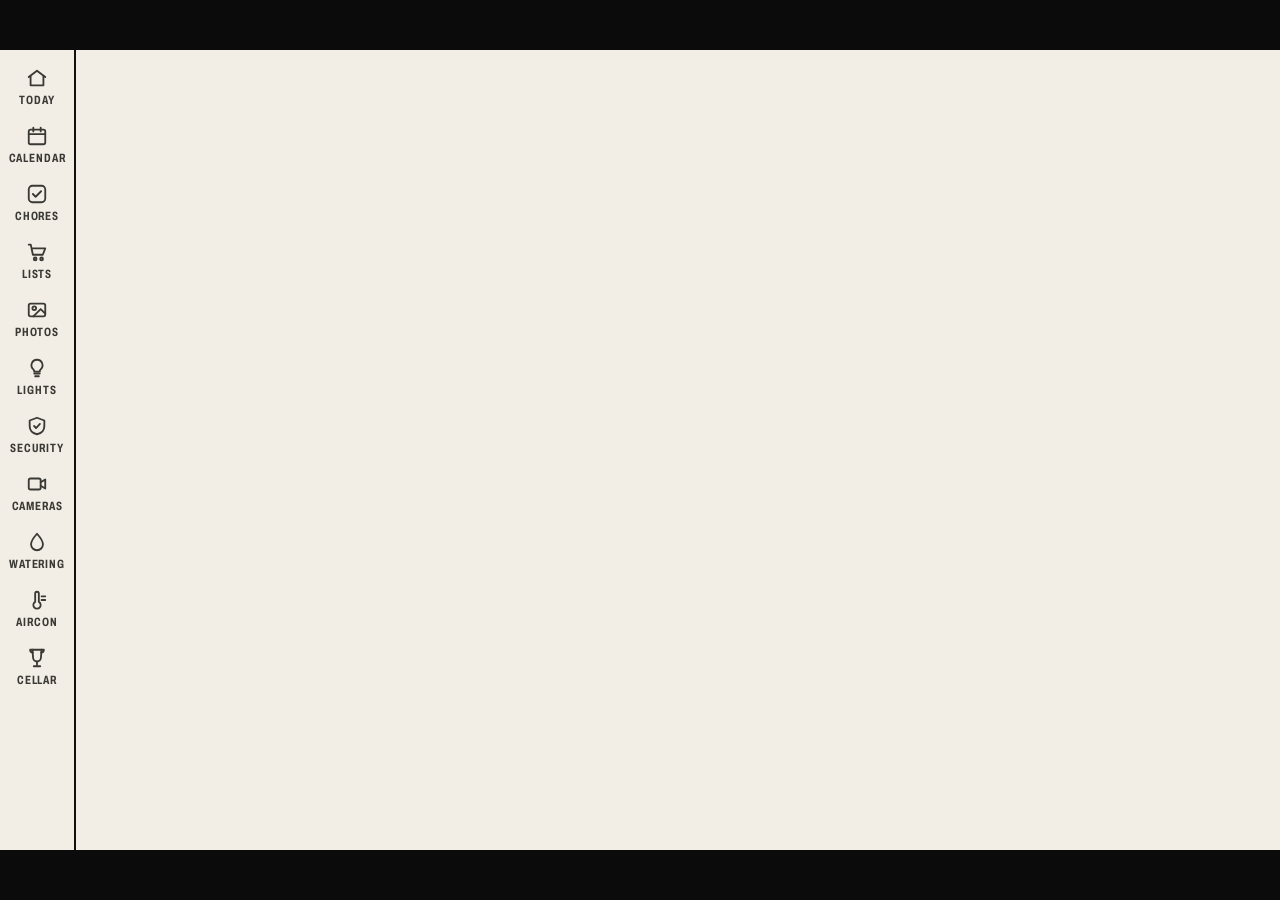
==== commit 4e088772: "Aircon tab (11th rail item); fix store-corrupting subscribe diff bug Aircon view mirrors the user's " ====
--- a/dashboard/index.html
+++ b/dashboard/index.html
@@ -21,6 +21,7 @@
   <link rel="stylesheet" href="css/views/security.css">
   <link rel="stylesheet" href="css/views/cameras.css">
   <link rel="stylesheet" href="css/views/watering.css">
+  <link rel="stylesheet" href="css/views/aircon.css">
   <link rel="stylesheet" href="css/views/cellar.css">
   <link rel="stylesheet" href="css/views/ambient.css">
 </head>
@@ -36,6 +37,7 @@
       <button class="rail-item" data-go="security"><svg class="i" width="26" height="26" viewBox="0 0 24 24" fill="none" stroke="currentColor" stroke-width="2" stroke-linecap="round" stroke-linejoin="round"><path d="M12 3l8 3v6c0 5-3.4 8-8 9-4.6-1-8-4-8-9V6z"/><path d="M8.8 12l2.2 2.2 4.2-4.4"/></svg><span>Security</span></button>
       <button class="rail-item" data-go="cameras"><svg class="i" width="26" height="26" viewBox="0 0 24 24" fill="none" stroke="currentColor" stroke-width="2" stroke-linecap="round" stroke-linejoin="round"><rect x="3" y="6" width="13" height="12" rx="2"/><path d="M16 10l5-3v10l-5-3"/></svg><span>Cameras</span></button>
       <button class="rail-item" data-go="watering"><svg class="i" width="26" height="26" viewBox="0 0 24 24" fill="none" stroke="currentColor" stroke-width="2" stroke-linecap="round" stroke-linejoin="round"><path d="M12 3s6.5 7.2 6.5 11.5a6.5 6.5 0 0 1-13 0C5.5 10.2 12 3 12 3z"/></svg><span>Watering</span></button>
+      <button class="rail-item" data-go="aircon"><svg class="i" width="26" height="26" viewBox="0 0 24 24" fill="none" stroke="currentColor" stroke-width="2" stroke-linecap="round" stroke-linejoin="round"><path d="M14 14V5a2 2 0 0 0-4 0v9a4 4 0 1 0 4 0z"/><path d="M17 8h4M17 12h4"/></svg><span>Aircon</span></button>
       <button class="rail-item" data-go="cellar"><svg class="i" width="26" height="26" viewBox="0 0 24 24" fill="none" stroke="currentColor" stroke-width="2" stroke-linecap="round" stroke-linejoin="round"><path d="M7 3h10l-.7 8.5a4.3 4.3 0 0 1-8.6 0z"/><path d="M7 3H4.5a3 3 0 0 0 3 3M17 3h2.5a3 3 0 0 1-3 3"/><path d="M12 16v3M8.5 21h7"/></svg><span>Cellar</span></button>
       <button class="rail-clock" id="railClock" aria-label="Clock — press and hold for panel controls"></button>
     </nav>
@@ -50,6 +52,7 @@
       <section class="view" id="view-security" data-view="security"></section>
       <section class="view" id="view-cameras" data-view="cameras"></section>
       <section class="view" id="view-watering" data-view="watering"></section>
+      <section class="view" id="view-aircon" data-view="aircon"></section>
       <section class="view" id="view-cellar" data-view="cellar"></section>
       <div class="banners" id="banners"></div>
     </main>
--- a/dashboard/css/base.css
+++ b/dashboard/css/base.css
@@ -70,7 +70,8 @@
 .rail-item.is-active:active { background: var(--ink-2); }
 .rail-clock { margin-top: auto; padding: 10px 0; text-align: center; line-height: 1; position: relative; overflow: hidden; }
 /* Ten-tab rail: slightly tighter rows so the clock still fits 800px. */
-.rail--ten .rail-item { height: 64px; gap: 4px; }
+.rail--ten .rail-item { height: 58px; gap: 4px; } /* 11 tabs incl. Aircon */
+.rail--ten .rail-item .i { width: 22px; height: 22px; }
 .rail-clock.is-holding { background: var(--paper-2); }
 .rail-clock b { display: block; font-size: 24px; font-weight: 800; font-stretch: 62%; font-variant-numeric: tabular-nums; }
 .rail-clock span { font-size: 12px; font-weight: 700; letter-spacing: .1em; color: var(--mute); }
--- a/dashboard/css/views/home.css
+++ b/dashboard/css/views/home.css
@@ -51,13 +51,30 @@
 .h-hero--alert { border-color: var(--alert); background: rgba(var(--alert-rgb), .08); }
 .h-hero--alert .i { color: var(--alert); }
 
-/* status cards */
-.h-cards { display: grid; grid-template-columns: 1fr 1fr; grid-template-rows: 1fr 1fr; gap: var(--gap); }
-.h-card { padding: 18px 22px; border-radius: var(--r); border: 2px solid var(--line); background: var(--card); cursor: pointer; text-align: left; display: flex; flex-direction: column; justify-content: center; gap: 8px; }
+/* status cards: 2 columns x 3 rows, compact */
+.h-cards { display: grid; grid-template-columns: 1fr 1fr; grid-template-rows: repeat(3, 1fr); gap: 12px; }
+.h-card { padding: 12px 18px; border-radius: var(--r); border: 2px solid var(--line); background: var(--card); cursor: pointer; text-align: left; display: flex; flex-direction: column; justify-content: center; gap: 4px; overflow: hidden; }
 .h-card:active { background: var(--paper-2); }
-.h-mode-big { display: flex; align-items: center; gap: 12px; font-size: var(--fs-l); }
+.h-mode-big { display: flex; align-items: center; gap: 10px; font-size: var(--fs-m); }
+.h-mode-big .serif { font-size: 30px; }
 .h-mode-sub { font-size: var(--fs-min); color: var(--mute); font-weight: 700; letter-spacing: .05em; text-transform: uppercase; }
-.h-retic-row { display: flex; align-items: center; gap: 10px; font-size: var(--fs-body); }
-.h-retic-row.sub { font-size: var(--fs-min); color: var(--mute); font-weight: 700; text-transform: uppercase; letter-spacing: .05em; }
-.h-solar-big { font-size: var(--fs-xl); font-weight: 800; font-stretch: 62%; line-height: 1; }
+.h-retic-row { display: flex; align-items: center; gap: 8px; font-size: var(--fs-body); }
+.h-retic-row .i { flex: none; }
+.h-retic-row.sub { font-size: var(--fs-min); color: var(--mute); font-weight: 700; text-transform: uppercase; letter-spacing: .04em; }
+.h-solar-big { font-size: 40px; font-weight: 800; font-stretch: 62%; line-height: 1.1; }
 .h-lights-list { font-size: var(--fs-min); color: var(--mute); overflow: hidden; white-space: nowrap; text-overflow: ellipsis; }
+
+/* family card: mail + next event rows */
+.h-family { justify-content: space-around; }
+.fam-row { display: flex; align-items: center; gap: 10px; border: none; background: none; padding: 0; text-align: left; cursor: pointer; font-size: var(--fs-body); }
+.fam-row .i { color: var(--mute); flex: none; }
+.fam-row span { overflow: hidden; white-space: nowrap; text-overflow: ellipsis; font-weight: 700; }
+.fam-row span small { display: block; font-size: var(--fs-min); color: var(--mute); font-weight: 700; text-transform: uppercase; letter-spacing: .04em; }
+.fam-row.is-ok .i { color: var(--ok); }
+.fam-row.is-warn .i { color: var(--amber); }
+.fam-row.is-warn .num { color: var(--amber); }
+.fam-row.is-mute { color: var(--mute); cursor: default; }
+.cl-mail { max-height: 420px; overflow-y: auto; display: flex; flex-direction: column; gap: 6px; padding: 6px 0 10px; }
+.cl-mail-item { display: block; }
+.cl-mail-item .ch-head { font-size: var(--fs-min); font-weight: 800; text-transform: uppercase; letter-spacing: .05em; margin-right: auto; }
+.cl-mail-date { display: block; font-size: var(--fs-min); color: var(--mute); }
--- a/dashboard/css/views/chores.css
+++ b/dashboard/css/views/chores.css
@@ -1,6 +1,7 @@
 /* Chores: per-person columns from HA to-do lists. */
 .chores-wrap { height: 100%; padding: var(--pad); display: flex; flex-direction: column; gap: var(--gap); }
-.ch-grid { flex: 1; display: grid; grid-template-columns: repeat(6, 1fr); gap: var(--gap); }
+.ch-grid { flex: 1; display: grid; grid-template-columns: repeat(6, 1fr); gap: var(--gap); min-height: 0; }
+.has-family .ch-grid { grid-template-columns: repeat(7, 1fr); }
 .ch-col { border-radius: var(--r); border: 2px solid var(--line); background: var(--card); padding: 14px; display: flex; flex-direction: column; gap: 10px; overflow: hidden; }
 .ch-head { display: flex; align-items: center; gap: 10px; }
 .ch-head b { font-size: var(--fs-body); }
@@ -16,3 +17,5 @@
 .ch-free { font-size: var(--fs-body); color: var(--mute); padding: 8px; }
 .ch-missing { font-size: var(--fs-min); color: var(--ink-2); line-height: 1.5; }
 .ch-note { font-size: var(--fs-min); color: var(--mute); font-weight: 700; letter-spacing: .04em; }
+.ch-note--warn { color: var(--ink); background: rgba(var(--amber-rgb), .18); border-radius: var(--r-s); padding: 10px 14px; line-height: 1.5; }
+.ch-note .num { color: var(--ink); }
--- a/dashboard/css/views/watering.css
+++ b/dashboard/css/views/watering.css
@@ -1,30 +1,38 @@
-/* Watering: status strip, 9-zone grid, actions, soil moisture. */
-.retic-wrap { height: 100%; padding: var(--pad); display: grid; grid-template-rows: auto 1fr auto auto; grid-template-columns: 1fr 460px; gap: var(--gap); }
-.rz-strip { grid-column: 1 / -1; display: flex; flex-wrap: wrap; gap: 10px; }
-.rz-bit { display: flex; align-items: center; gap: 8px; padding: 8px 16px; border-radius: 999px; background: var(--card); border: 2px solid var(--line); font-size: var(--fs-min); font-weight: 800; letter-spacing: .03em; }
-.rz-bit.is-warn { border-color: var(--amber); color: var(--ink); }
-.rz-bit.is-run { border-color: var(--ok); color: var(--ink); }
+/* Watering: map-led layout. Left = property map (SVG polygons over layout),
+   right = status strip, controls, soil moisture. */
+.retic-wrap--map { height: 100%; padding: var(--pad); display: grid; grid-template-columns: minmax(0, 660px) 1fr; gap: var(--gap); overflow: hidden; }
+.rz-map { position: relative; border-radius: var(--r); border: 2px solid var(--line); background: var(--card); overflow: hidden; display: flex; flex-direction: column; }
+.rz-svg { flex: 1; min-height: 0; position: relative; }
+.rz-svgel { position: absolute; inset: 0; width: 100%; height: 100%; }
+.rz-map-note { padding: 8px 12px; font-size: var(--fs-min); color: var(--mute); font-weight: 700; letter-spacing: .04em; text-transform: uppercase; border-top: 2px solid var(--line); background: var(--paper); }
+
+/* zone polygons: translucent by default, green pulse when running, dim when disabled */
+.rz-pz path { fill: rgba(45 91 255 / .28); stroke: var(--ink); stroke-width: 3; stroke-linejoin: round; transition: fill .4s var(--ease); cursor: pointer; }
+.rz-pz:hover path { fill: rgba(45 91 255 / .5); }
+.rz-pz.is-run path { fill: rgba(0 163 108 / .45); animation: rz-pulse 1.6s infinite; }
+.rz-pz.is-run.is-holding path, .rz-pz.is-holding path { fill: rgba(229 38 30 / .4); }
+.rz-pz.is-off path { fill: rgba(17 17 17 / .05); stroke-dasharray: 14 10; }
+.rz-pzn { font-size: 44px; font-weight: 800; fill: var(--paper); stroke: rgba(17 17 17 / .55); stroke-width: 1; paint-order: stroke; pointer-events: none; }
+.rz-pz.is-run .rz-pzn { fill: #FFFFFF; }
+@keyframes rz-pulse { 0% { fill-opacity: 1; } 50% { fill-opacity: .45; } 100% { fill-opacity: 1; } }
+
+.rz-side { display: flex; flex-direction: column; gap: var(--gap); min-width: 0; overflow: hidden; }
+.rz-strip { display: flex; flex-wrap: wrap; gap: 8px; }
+.rz-bit { display: flex; align-items: center; gap: 6px; padding: 6px 14px; border-radius: 999px; background: var(--card); border: 2px solid var(--line); font-size: var(--fs-min); font-weight: 800; letter-spacing: .02em; }
+.rz-bit.is-warn { border-color: var(--amber); }
+.rz-bit.is-run { border-color: var(--ok); }
 .rz-bit.is-run b { color: var(--ok); }
 .rz-bit.is-boost { border-color: var(--alert); }
-.pulse { width: 10px; height: 10px; border-radius: 50%; background: var(--ok); animation: pulse 1.2s infinite; }
-.rz-zones { display: grid; grid-template-columns: repeat(3, 1fr); grid-template-rows: 1fr 1fr 1fr; gap: 10px; }
-.rz-zone { position: relative; border-radius: var(--r-s); border: 2px solid var(--line); background: var(--card); display: flex; flex-direction: column; align-items: flex-start; justify-content: center; gap: 4px; padding: 12px 16px; cursor: pointer; text-align: left; overflow: hidden; }
-.rz-zone.is-run { border-color: var(--ok); background: rgba(0 163 108 / .1); }
-.rz-zone.is-off { opacity: .45; }
-.rz-zone.is-holding { border-color: var(--alert); }
-.rz-n { font-size: var(--fs-m); font-weight: 800; font-stretch: 62%; color: var(--mute); }
-.rz-name { font-size: var(--fs-body); font-weight: 800; }
-.rz-state { font-size: var(--fs-min); font-weight: 700; color: var(--mute); text-transform: uppercase; letter-spacing: .05em; display: flex; align-items: center; gap: 6px; }
-.rz-zone.is-run .rz-state { color: var(--ok); }
-.rz-zone.is-run .pulse { background: var(--ok); }
-.rz-run { position: absolute; right: 12px; bottom: 10px; font-size: 11px; font-weight: 700; color: var(--mute); text-transform: uppercase; letter-spacing: .05em; }
-.rz-actions { grid-column: 1; display: flex; flex-wrap: wrap; gap: 10px; align-items: center; }
-.rz-act { display: flex; align-items: center; gap: 8px; padding: 12px 20px; border-radius: 999px; border: 2px solid var(--line); background: var(--card); font-size: var(--fs-body); font-weight: 800; cursor: pointer; }
+.pulse { width: 10px; height: 10px; border-radius: 50%; background: var(--ok); animation: rz-pulse 1.2s infinite; }
+
+.rz-actions { display: flex; flex-wrap: wrap; gap: 10px; }
+.rz-act { display: flex; align-items: center; gap: 8px; padding: 10px 18px; border-radius: 999px; border: 2px solid var(--line); background: var(--card); font-size: var(--fs-min); font-weight: 800; cursor: pointer; }
 .rz-act.is-holding { border-color: var(--alert); }
+.rz-act:disabled { opacity: .4; }
 .rz-stop { border-color: var(--alert); color: var(--alert); }
 .rz-hold.is-on { border-color: var(--amber); }
-.rz-note { grid-column: 1 / -1; font-size: var(--fs-min); color: var(--mute); font-weight: 700; letter-spacing: .03em; }
-.rz-soilcard { grid-column: 2; grid-row: 2 / 4; padding: 14px 18px; border-radius: var(--r); border: 2px solid var(--line); background: var(--card); display: flex; flex-direction: column; gap: 6px; overflow: hidden; }
+
+.rz-soilcard { flex: 1; padding: 14px 18px; border-radius: var(--r); border: 2px solid var(--line); background: var(--card); display: flex; flex-direction: column; gap: 6px; overflow: hidden; }
 .rz-soil { display: flex; flex-direction: column; gap: 7px; }
 .rz-meter { display: grid; grid-template-columns: 130px 1fr 52px; align-items: center; gap: 8px; }
 .rz-meter-name { font-size: var(--fs-min); font-weight: 700; color: var(--ink-2); }
@@ -34,4 +42,11 @@
 .rz-meter.is-low .rz-meter-val { color: var(--alert); }
 .rz-meter-val { font-size: var(--fs-min); font-weight: 800; text-align: right; }
 .rz-meter.is-empty { opacity: .4; }
-@keyframes pulse { 0% { opacity: 1; } 50% { opacity: .25; } 100% { opacity: 1; } }
+
+/* zone action sheet */
+.rz-sheet { display: flex; flex-direction: column; gap: 12px; min-width: 460px; }
+.rz-sheet-name { font-size: var(--fs-l); line-height: 1; }
+.rz-sheet-state { font-size: var(--fs-body); font-weight: 700; color: var(--ink-2); }
+.is-run-text { color: var(--ok); }
+.rz-sheet-actions { display: flex; flex-direction: column; gap: 8px; }
+.rz-note { font-size: var(--fs-min); color: var(--mute); font-weight: 700; letter-spacing: .02em; }
--- a/dashboard/css/views/aircon.css
+++ b/dashboard/css/views/aircon.css
@@ -0,0 +1,40 @@
+/* Aircon: whole-house target, two unit chips, zone card grid. */
+.ac-wrap { height: 100%; padding: var(--pad); display: flex; flex-direction: column; gap: 12px; overflow: hidden; }
+.ac-head { display: grid; grid-template-columns: 220px 1fr; gap: var(--gap); flex: none; }
+.ac-wholehouse { border: 2px solid var(--ink); border-radius: var(--r); background: var(--card); padding: 10px 18px; display: flex; flex-direction: column; align-items: flex-start; gap: 2px; cursor: pointer; text-align: left; }
+.ac-wh-big { font-size: 44px; font-weight: 800; font-stretch: 62%; line-height: 1; }
+.ac-wholehouse small { font-size: var(--fs-min); color: var(--mute); font-weight: 700; text-transform: uppercase; letter-spacing: .05em; }
+.ac-units { display: flex; gap: var(--gap); }
+.ac-unit { flex: 1; border: 2px solid var(--line); border-radius: var(--r); background: var(--card); padding: 10px 18px; display: flex; align-items: center; gap: 16px; cursor: pointer; text-align: left; }
+.ac-unit.is-on { border-color: var(--amber); }
+.ac-unit b { font-size: var(--fs-body); font-weight: 800; }
+.ac-unit-mode { font-size: var(--fs-min); font-weight: 800; color: var(--mute); text-transform: uppercase; letter-spacing: .05em; }
+.ac-unit.is-on .ac-unit-mode { color: var(--amber); }
+.ac-unit-t { margin-left: auto; font-size: var(--fs-m); font-weight: 800; }
+.ac-unit-t small { font-size: var(--fs-min); color: var(--mute); }
+
+.ac-group { flex: 1; display: flex; flex-direction: column; gap: 8px; min-height: 0; }
+.ac-gz { flex: 1; display: grid; grid-auto-flow: row; grid-template-columns: repeat(auto-fit, minmax(180px, 1fr)); grid-template-rows: 1fr; gap: 10px; }
+.ac-zone { position: relative; border: 2px solid var(--line); border-radius: var(--r); background: var(--card); padding: 10px 14px; display: flex; flex-direction: column; align-items: flex-start; justify-content: space-between; gap: 2px; cursor: pointer; text-align: left; overflow: hidden; }
+.ac-zone.is-on { border-color: var(--amber); background: rgba(var(--amber-rgb), .08); }
+.ac-zone.is-cooling { border-color: var(--ok); background: rgba(0 163 108 / .08); }
+.ac-zone.is-heating { border-color: var(--alert); background: rgba(var(--alert-rgb), .07); }
+.ac-z-name { font-size: var(--fs-min); font-weight: 800; text-transform: uppercase; letter-spacing: .06em; color: var(--ink-2); }
+.ac-z-cur { font-size: 38px; font-weight: 800; font-stretch: 62%; line-height: 1; }
+.ac-z-tgt { font-size: var(--fs-min); font-weight: 800; color: var(--mute); text-transform: uppercase; letter-spacing: .04em; }
+.ac-z-vent { display: flex; align-items: center; gap: 4px; font-size: var(--fs-min); font-weight: 800; color: var(--ink-2); }
+.ac-z-vent.is-mute { opacity: .35; }
+
+.ac-sheet { display: flex; flex-direction: column; gap: 10px; min-width: 480px; }
+.ac-sheet-name { font-size: var(--fs-l); line-height: 1.05; }
+.ac-sheet-cur { font-size: var(--fs-body); font-weight: 700; color: var(--ink-2); }
+.ac-steprow { display: flex; align-items: center; gap: 14px; }
+.ac-stepbtn { width: 64px; height: 64px; border-radius: var(--r-s); border: 2px solid var(--ink); background: var(--card); display: flex; align-items: center; justify-content: center; cursor: pointer; }
+.ac-stepbtn:active { background: var(--paper-2); }
+.ac-stepval { flex: 1; text-align: center; font-size: var(--fs-xl); font-weight: 800; font-stretch: 62%; }
+.ac-ventrow { display: flex; gap: 8px; flex-wrap: wrap; }
+.ac-ventbtn { padding: 8px 16px; border-radius: 999px; border: 2px solid var(--line); background: var(--card); font-size: var(--fs-min); font-weight: 800; cursor: pointer; text-transform: capitalize; }
+.ac-ventbtn.is-active { background: var(--ink); border-color: var(--ink); color: var(--paper); }
+.ac-sheet-actions { display: flex; gap: 8px; margin-top: 6px; }
+.ac-apply { margin-top: 8px; width: 100%; justify-content: center; border-color: var(--ok); color: var(--ok); }
+.ac-note { font-size: var(--fs-min); color: var(--mute); font-weight: 700; line-height: 1.5; }
--- a/dashboard/css/views/cellar.css
+++ b/dashboard/css/views/cellar.css
@@ -1,13 +1,39 @@
-/* Cellar: totals + inventory browser + shared empty/detail states. */
-.cl-wrap { height: 100%; padding: var(--pad); display: flex; flex-direction: column; gap: var(--gap); }
+/* Cellar: totals + visual racks (one cabinet at a time) + list browser. */
+.cl-wrap { height: 100%; padding: var(--pad); display: flex; flex-direction: column; gap: 12px; }
+.cl-top { display: flex; align-items: center; gap: 20px; flex: none; }
+.cl-top .cl-totals { flex: 1; gap: 22px; }
 .cl-totals { display: flex; align-items: center; gap: 32px; }
 .cl-big { display: flex; align-items: baseline; gap: 10px; }
-.cl-big .num { font-size: var(--fs-xl); font-weight: 800; font-stretch: 62%; }
+.cl-big .num { font-size: 44px; font-weight: 800; font-stretch: 62%; }
 .cl-big span { font-size: var(--fs-body); font-weight: 700; color: var(--mute); }
-.cl-cap { min-width: 240px; }
+.cl-cap { min-width: 200px; }
 .cl-capbar { height: 12px; border-radius: 999px; background: rgba(var(--ink-rgb), .08); overflow: hidden; margin-top: 6px; }
 .cl-capbar span { display: block; height: 100%; width: var(--v); background: var(--warm); border-radius: 999px; }
-.cl-shelves { display: flex; gap: 18px; }
+.cl-modes { display: flex; gap: 8px; }
+.cl-tab { padding: 8px 16px; border-radius: 999px; border: 2px solid var(--line); background: var(--card); font-size: var(--fs-min); font-weight: 800; cursor: pointer; }
+.cl-tab b { color: var(--mute); }
+.cl-tab.is-active { background: var(--ink); border-color: var(--ink); color: var(--paper); }
+.cl-tab.is-active b { color: var(--warm); }
+
+.cl-rackwrap { flex: 1; display: flex; flex-direction: column; gap: 10px; min-height: 0; }
+.cl-tabs { display: flex; gap: 10px; flex-wrap: wrap; }
+.cl-rack { flex: 1; display: flex; flex-direction: column; gap: 8px; min-height: 0; padding: 12px 14px; border: 2px solid var(--line); border-radius: var(--r); background: var(--card); overflow: hidden; }
+.cl-rack-row { flex: 1; display: grid; grid-template-columns: 34px repeat(var(--rack-cols), 1fr); gap: 8px; min-height: 0; }
+.cl-rack-hd { flex: none; }
+.cl-rack-hd span { font-size: var(--fs-min); font-weight: 800; color: var(--mute); text-align: center; }
+.cl-rack-hd span:first-child { text-align: left; }
+.cl-rack-rn { font-size: var(--fs-min); font-weight: 800; color: var(--mute); align-self: center; }
+.cl-slot { position: relative; border: 2px solid var(--line); border-radius: 10px; background: var(--paper); border: none; padding: 0; display: flex; flex-direction: column; align-items: center; justify-content: center; gap: 2px; cursor: pointer; overflow: hidden; }
+.cl-slot--empty { background: rgba(var(--ink-rgb), .04); border-radius: 10px; cursor: default; }
+button.cl-slot { border: 2px solid transparent; }
+.cl-slot-v { font-size: 15px; font-weight: 800; color: var(--paper); }
+.cl-slot-r { position: absolute; top: 2px; right: 5px; font-size: 11px; font-weight: 800; color: var(--paper); opacity: .85; }
+.cl-pk-at_peak, .cl-pk-drink_now { background: var(--ok); }
+.cl-pk-young { background: #6B7280; }
+.cl-pk-past_due, .cl-pk-past_peak { background: var(--alert); }
+.cl-pk-unknown { background: #B8B2A6; }
+.cl-unplaced { font-size: var(--fs-min); color: var(--mute); font-weight: 700; }
+
 .cl-shelf { display: flex; flex-direction: column; align-items: center; gap: 2px; padding: 8px 14px; border-radius: var(--r-s); border: 2px solid var(--line); background: var(--card); }
 .cl-shelf span { font-size: var(--fs-min); font-weight: 700; color: var(--mute); text-transform: uppercase; letter-spacing: .05em; }
 .cl-shelf b { font-size: var(--fs-m); }
@@ -38,3 +64,4 @@
 .cl-kv { display: flex; justify-content: space-between; gap: 24px; padding: 8px 0; border-bottom: 1px solid var(--line); }
 .cl-kv span { font-size: var(--fs-min); font-weight: 700; color: var(--mute); text-transform: uppercase; letter-spacing: .05em; }
 .cl-kv b { font-size: var(--fs-body); font-weight: 700; }
+.cl-drank { margin-top: 14px; }
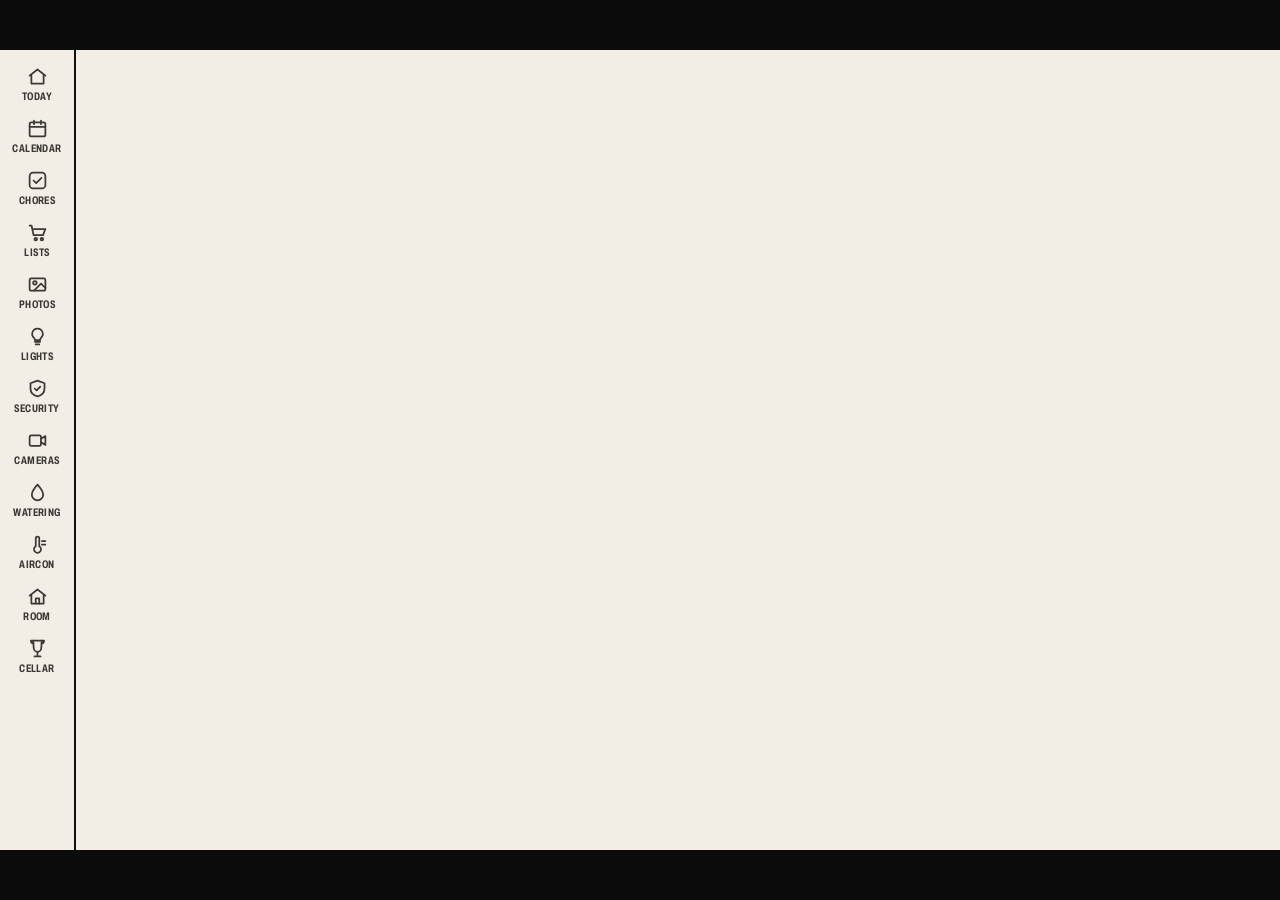
==== commit fef0bee3: "Multi-frame profiles, Room tab (12th), Coming Up home redesign, patio controls Home redesign (living" ====
--- a/dashboard/index.html
+++ b/dashboard/index.html
@@ -22,6 +22,7 @@
   <link rel="stylesheet" href="css/views/cameras.css">
   <link rel="stylesheet" href="css/views/watering.css">
   <link rel="stylesheet" href="css/views/aircon.css">
+  <link rel="stylesheet" href="css/views/room.css">
   <link rel="stylesheet" href="css/views/cellar.css">
   <link rel="stylesheet" href="css/views/ambient.css">
 </head>
@@ -38,6 +39,7 @@
       <button class="rail-item" data-go="cameras"><svg class="i" width="26" height="26" viewBox="0 0 24 24" fill="none" stroke="currentColor" stroke-width="2" stroke-linecap="round" stroke-linejoin="round"><rect x="3" y="6" width="13" height="12" rx="2"/><path d="M16 10l5-3v10l-5-3"/></svg><span>Cameras</span></button>
       <button class="rail-item" data-go="watering"><svg class="i" width="26" height="26" viewBox="0 0 24 24" fill="none" stroke="currentColor" stroke-width="2" stroke-linecap="round" stroke-linejoin="round"><path d="M12 3s6.5 7.2 6.5 11.5a6.5 6.5 0 0 1-13 0C5.5 10.2 12 3 12 3z"/></svg><span>Watering</span></button>
       <button class="rail-item" data-go="aircon"><svg class="i" width="26" height="26" viewBox="0 0 24 24" fill="none" stroke="currentColor" stroke-width="2" stroke-linecap="round" stroke-linejoin="round"><path d="M14 14V5a2 2 0 0 0-4 0v9a4 4 0 1 0 4 0z"/><path d="M17 8h4M17 12h4"/></svg><span>Aircon</span></button>
+      <button class="rail-item" data-go="room"><svg class="i" width="26" height="26" viewBox="0 0 24 24" fill="none" stroke="currentColor" stroke-width="2" stroke-linecap="round" stroke-linejoin="round"><path d="M3 11l9-7 9 7"/><path d="M5 10v10h14V10"/><path d="M10 20v-6h4v6"/></svg><span>Room</span></button>
       <button class="rail-item" data-go="cellar"><svg class="i" width="26" height="26" viewBox="0 0 24 24" fill="none" stroke="currentColor" stroke-width="2" stroke-linecap="round" stroke-linejoin="round"><path d="M7 3h10l-.7 8.5a4.3 4.3 0 0 1-8.6 0z"/><path d="M7 3H4.5a3 3 0 0 0 3 3M17 3h2.5a3 3 0 0 1-3 3"/><path d="M12 16v3M8.5 21h7"/></svg><span>Cellar</span></button>
       <button class="rail-clock" id="railClock" aria-label="Clock — press and hold for panel controls"></button>
     </nav>
@@ -53,6 +55,7 @@
       <section class="view" id="view-cameras" data-view="cameras"></section>
       <section class="view" id="view-watering" data-view="watering"></section>
       <section class="view" id="view-aircon" data-view="aircon"></section>
+      <section class="view" id="view-room" data-view="room"></section>
       <section class="view" id="view-cellar" data-view="cellar"></section>
       <div class="banners" id="banners"></div>
     </main>
--- a/dashboard/css/base.css
+++ b/dashboard/css/base.css
@@ -70,8 +70,9 @@
 .rail-item.is-active:active { background: var(--ink-2); }
 .rail-clock { margin-top: auto; padding: 10px 0; text-align: center; line-height: 1; position: relative; overflow: hidden; }
 /* Ten-tab rail: slightly tighter rows so the clock still fits 800px. */
-.rail--ten .rail-item { height: 58px; gap: 4px; } /* 11 tabs incl. Aircon */
-.rail--ten .rail-item .i { width: 22px; height: 22px; }
+.rail--ten .rail-item { height: 52px; gap: 3px; } /* 12 tabs: 12x52=624 + clock fits 800 */
+.rail--ten .rail-item .i { width: 21px; height: 21px; }
+.rail--ten .rail-item span { font-size: 11px; letter-spacing: .04em; }
 .rail-clock.is-holding { background: var(--paper-2); }
 .rail-clock b { display: block; font-size: 24px; font-weight: 800; font-stretch: 62%; font-variant-numeric: tabular-nums; }
 .rail-clock span { font-size: 12px; font-weight: 700; letter-spacing: .1em; color: var(--mute); }
--- a/dashboard/css/views/home.css
+++ b/dashboard/css/views/home.css
@@ -1,20 +1,25 @@
-/* Today view. Layout: top strip (clock / weather / presence), then attention hero
-   + status cards, with the HA connection strip at the bottom. */
+/* Today view. Top strip: clock / weather / tracked presence. Main: Coming Up
+   hero (events + mail) beside warning strip + 2x3 cards + connection strip. */
 .home {
   height: 100%;
   display: grid;
-  grid-template-rows: 218px 1fr 40px;
-  grid-template-columns: 360px 1fr 1fr;
-  gap: var(--gap);
-  padding: var(--pad);
+  grid-template-rows: 208px 1fr 32px;
+  grid-template-columns: 340px 1fr 1fr;
+  gap: 14px;
+  padding: 20px;
 }
-.h-clock { grid-column: 1; border-right: 2px solid var(--line); padding-right: 24px; display: flex; flex-direction: column; justify-content: center; cursor: pointer; }
-.h-time { font-size: 118px; font-weight: 800; font-stretch: 62%; line-height: .9; letter-spacing: -0.02em; }
-.h-ampm { font-size: 40px; font-weight: 800; font-stretch: 70%; margin-left: 8px; }
-.h-date { margin-top: 10px; font-size: var(--fs-l); color: var(--ink-2); }
-.h-weather { grid-column: 2; display: flex; flex-direction: column; }
+.h-clock { grid-column: 1; border-right: 2px solid var(--line); padding-right: 20px; display: flex; flex-direction: column; justify-content: center; cursor: pointer; }
+.h-time { font-size: 108px; font-weight: 800; font-stretch: 62%; line-height: .9; letter-spacing: -0.02em; }
+.h-ampm { font-size: 36px; font-weight: 800; font-stretch: 70%; margin-left: 6px; }
+.h-date { margin-top: 8px; font-size: var(--fs-l); color: var(--ink-2); }
+.h-weather { grid-column: 2; display: flex; flex-direction: column; overflow: hidden; }
 .h-presence { grid-column: 3; display: flex; flex-direction: column; justify-content: center; gap: 10px; }
-.h-main { grid-column: 1 / -1; grid-row: 2; display: grid; grid-template-columns: 420px 1fr; gap: var(--gap); }
+.h-main { grid-column: 1 / -1; grid-row: 2; display: grid; grid-template-columns: 460px 1fr; gap: 14px; min-height: 0; }
+.h-right { display: flex; flex-direction: column; gap: 10px; min-height: 0; }
+.h-warn-slot { flex: none; }
+.h-warnstrip { display: flex; flex-wrap: wrap; gap: 8px; }
+.h-warnpill { display: flex; align-items: center; gap: 8px; padding: 6px 14px; border-radius: 999px; background: rgba(var(--alert-rgb), .12); border: 2px solid var(--alert); color: var(--alert); font-size: var(--fs-min); font-weight: 800; cursor: pointer; }
+.h-warnpill i { width: 10px; height: 10px; border-radius: 50%; background: var(--alert); animation: pulse 1.2s infinite; }
 .h-side { grid-column: 1 / -1; grid-row: 3; }
 .h-conn { display: flex; align-items: center; gap: 8px; font-size: var(--fs-min); font-weight: 700; color: var(--mute); letter-spacing: .05em; text-transform: uppercase; }
 .h-conn.is-warn { color: var(--amber); }
@@ -22,19 +27,19 @@
 .h-conn.is-warn .i { color: var(--amber); }
 
 /* weather block */
-.h-wx-top { display: flex; align-items: center; gap: 16px; }
+.h-wx-top { display: flex; align-items: center; gap: 14px; }
 .h-wx-icon { color: var(--ink); display: flex; }
-.h-wx-temp { font-size: var(--fs-xl); font-weight: 800; font-stretch: 62%; }
+.h-wx-temp { font-size: 48px; font-weight: 800; font-stretch: 62%; }
 .h-wx-meta b { display: block; font-size: var(--fs-m); }
 .h-wx-meta span { font-size: var(--fs-min); color: var(--mute); font-weight: 700; letter-spacing: .05em; text-transform: uppercase; }
-.h-wx-say { margin-top: 8px; font-size: var(--fs-body); }
+.h-wx-say { margin-top: 4px; font-size: 18px; }
 .h-wx-say b { font-weight: 800; }
-.h-wx-hours { display: flex; gap: 4px; margin-top: 14px; }
-.h-hr { flex: 1; display: flex; flex-direction: column; align-items: center; gap: 2px; padding: 8px 0 6px; border-radius: var(--r-s); background: var(--card); border: 2px solid transparent; }
+.h-wx-hours { display: flex; gap: 4px; margin-top: 10px; }
+.h-hr { flex: 1; display: flex; flex-direction: column; align-items: center; gap: 2px; padding: 6px 0 4px; border-radius: var(--r-s); background: var(--card); border: 2px solid transparent; }
 .h-hr.is-wet { border-color: rgba(var(--alert-rgb), .35); }
 .h-hr-l { font-size: var(--fs-min); font-weight: 700; color: var(--mute); letter-spacing: .06em; }
-.h-hr b { font-size: var(--fs-m); font-weight: 800; font-stretch: 70%; }
-.h-sun { margin-top: 10px; font-size: var(--fs-min); font-weight: 700; color: var(--mute); letter-spacing: .06em; text-transform: uppercase; display: flex; align-items: center; gap: 6px; }
+.h-hr b { font-size: 20px; font-weight: 800; font-stretch: 70%; }
+.h-sun { margin-top: 8px; font-size: var(--fs-min); font-weight: 700; color: var(--mute); letter-spacing: .06em; text-transform: uppercase; display: flex; align-items: center; gap: 6px; }
 
 /* presence */
 .h-who { display: flex; align-items: center; gap: 12px; padding: 8px 12px; border-radius: var(--r-s); background: var(--card); border-left: 5px solid var(--c); color: var(--ink); }
@@ -42,38 +47,47 @@
 .h-who b { font-size: var(--fs-body); display: block; }
 .h-who small { font-size: var(--fs-min); color: var(--mute); font-weight: 700; text-transform: uppercase; letter-spacing: .06em; }
 
-/* hero */
-.h-hero { display: flex; align-items: center; justify-content: space-between; gap: 16px; padding: 24px 28px; border-radius: var(--r); border: 2px solid var(--ink); background: var(--card); cursor: pointer; text-align: left; width: 100%; }
-.h-hero .i { flex: none; }
-.h-hero--empty { height: 100%; }
-.h-hero-title { font-size: var(--fs-l); line-height: 1.05; margin-top: 10px; }
-.h-hero-meta { margin-top: 10px; font-size: var(--fs-body); color: var(--ink-2); }
-.h-hero--alert { border-color: var(--alert); background: rgba(var(--alert-rgb), .08); }
-.h-hero--alert .i { color: var(--alert); }
+/* Coming Up hero */
+.h-hero2 { border: 2px solid var(--line); border-radius: var(--r); background: var(--card); padding: 18px 22px; display: flex; flex-direction: column; justify-content: space-between; gap: 10px; overflow: hidden; }
+.cu-big .label { margin-bottom: 6px; }
+.cu-title { font-size: 34px; line-height: 1.08; display: -webkit-box; -webkit-line-clamp: 3; -webkit-box-orient: vertical; overflow: hidden; }
+.cu-big.is-mute .serif { font-size: 30px; color: var(--mute); }
+.cu-big small { display: block; margin-top: 6px; font-size: var(--fs-body); color: var(--mute); font-weight: 700; }
+.cu-more { margin-top: 10px; display: flex; flex-direction: column; gap: 4px; border-top: 1px solid var(--line); padding-top: 10px; }
+.cu-more span { font-size: 17px; font-weight: 700; color: var(--ink-2); overflow: hidden; white-space: nowrap; text-overflow: ellipsis; }
+.cu-more b { color: var(--ink); margin-right: 6px; }
+.cu-mail { display: flex; align-items: center; gap: 10px; border: none; background: rgba(var(--ink-rgb), .05); padding: 10px 14px; border-radius: var(--r-s); font-size: var(--fs-body); text-align: left; cursor: pointer; }
+.cu-mail span { overflow: hidden; white-space: nowrap; text-overflow: ellipsis; font-weight: 700; }
+.cu-mail.is-ok { color: var(--ok); cursor: default; }
+.cu-mail.is-ok .i { color: var(--ok); }
+.cu-mail.is-warn .i, .cu-mail.is-warn .num { color: var(--amber); }
+.cu-mail.is-mute { color: var(--mute); cursor: default; }
+.cu-mail .i { color: var(--mute); flex: none; }
+.cu-billpill { display: inline-block; font-style: normal; font-size: 12px; font-weight: 800; text-transform: uppercase; letter-spacing: .05em; background: var(--alert); color: #fff; border-radius: 999px; padding: 2px 10px; margin-left: 8px; }
+.cl-mail-item.is-bill { border-color: var(--alert); }
 
 /* status cards: 2 columns x 3 rows, compact */
-.h-cards { display: grid; grid-template-columns: 1fr 1fr; grid-template-rows: repeat(3, 1fr); gap: 12px; }
-.h-card { padding: 12px 18px; border-radius: var(--r); border: 2px solid var(--line); background: var(--card); cursor: pointer; text-align: left; display: flex; flex-direction: column; justify-content: center; gap: 4px; overflow: hidden; }
+.h-cards { flex: 1; display: grid; grid-template-columns: 1fr 1fr; grid-template-rows: repeat(3, 1fr); gap: 12px; min-height: 0; }
+.h-card { padding: 10px 16px; border-radius: var(--r); border: 2px solid var(--line); background: var(--card); cursor: pointer; text-align: left; display: flex; flex-direction: column; justify-content: center; gap: 4px; overflow: hidden; }
 .h-card:active { background: var(--paper-2); }
 .h-mode-big { display: flex; align-items: center; gap: 10px; font-size: var(--fs-m); }
 .h-mode-big .serif { font-size: 30px; }
 .h-mode-sub { font-size: var(--fs-min); color: var(--mute); font-weight: 700; letter-spacing: .05em; text-transform: uppercase; }
-.h-retic-row { display: flex; align-items: center; gap: 8px; font-size: var(--fs-body); }
+.h-retic-row { display: flex; align-items: center; gap: 8px; font-size: 18px; }
 .h-retic-row .i { flex: none; }
 .h-retic-row.sub { font-size: var(--fs-min); color: var(--mute); font-weight: 700; text-transform: uppercase; letter-spacing: .04em; }
 .h-solar-big { font-size: 40px; font-weight: 800; font-stretch: 62%; line-height: 1.1; }
 .h-lights-list { font-size: var(--fs-min); color: var(--mute); overflow: hidden; white-space: nowrap; text-overflow: ellipsis; }
 
-/* family card: mail + next event rows */
-.h-family { justify-content: space-around; }
+/* patio card */
+.h-patio-row { display: flex; align-items: center; gap: 8px; font-size: 18px; font-weight: 700; }
+.h-patio-row.is-on .i { color: var(--amber); }
+.h-patio-row small { display: block; font-size: var(--fs-min); color: var(--mute); text-transform: uppercase; letter-spacing: .04em; }
+.h-patio-stale { font-size: 12px; color: var(--mute); font-weight: 700; }
+
+/* family card legacy styles kept for mail sheet */
 .fam-row { display: flex; align-items: center; gap: 10px; border: none; background: none; padding: 0; text-align: left; cursor: pointer; font-size: var(--fs-body); }
 .fam-row .i { color: var(--mute); flex: none; }
-.fam-row span { overflow: hidden; white-space: nowrap; text-overflow: ellipsis; font-weight: 700; }
-.fam-row span small { display: block; font-size: var(--fs-min); color: var(--mute); font-weight: 700; text-transform: uppercase; letter-spacing: .04em; }
-.fam-row.is-ok .i { color: var(--ok); }
-.fam-row.is-warn .i { color: var(--amber); }
-.fam-row.is-warn .num { color: var(--amber); }
-.fam-row.is-mute { color: var(--mute); cursor: default; }
 .cl-mail { max-height: 420px; overflow-y: auto; display: flex; flex-direction: column; gap: 6px; padding: 6px 0 10px; }
 .cl-mail-item { display: block; }
 .cl-mail-item .ch-head { font-size: var(--fs-min); font-weight: 800; text-transform: uppercase; letter-spacing: .05em; margin-right: auto; }
--- a/dashboard/css/views/room.css
+++ b/dashboard/css/views/room.css
@@ -0,0 +1,22 @@
+/* Room: profile-driven context view (Patio / bedroom zones). */
+.rm-wrap { height: 100%; padding: var(--pad); display: flex; flex-direction: column; gap: 14px; overflow: hidden; }
+.rm-title { font-size: var(--fs-l); line-height: 1; }
+.rm-grid { flex: 1; display: flex; flex-direction: column; gap: 14px; min-height: 0; }
+.rm-ac { border: 2px solid var(--line); border-radius: var(--r); background: var(--card); padding: 18px 24px; display: flex; flex-direction: column; align-items: flex-start; gap: 4px; cursor: pointer; text-align: left; }
+.rm-ac.is-on { border-color: var(--amber); background: rgba(var(--amber-rgb), .08); }
+.rm-ac.is-cooling { border-color: var(--ok); background: rgba(0 163 108 / .08); }
+.rm-ac.is-heating { border-color: var(--alert); background: rgba(var(--alert-rgb), .07); }
+.rm-ac-temp { font-size: 72px; font-weight: 800; font-stretch: 62%; line-height: 1; }
+.rm-ac-tgt { font-size: var(--fs-body); font-weight: 700; color: var(--ink-2); }
+.rm-ac-name { font-size: var(--fs-min); font-weight: 800; text-transform: uppercase; letter-spacing: .05em; color: var(--mute); }
+.rm-sec { border: 2px solid var(--line); border-radius: var(--r); background: var(--card); padding: 14px 18px; }
+.rm-sec small { color: var(--mute); font-weight: 700; }
+.rm-sec--empty { color: var(--mute); }
+.rm-lights { display: flex; gap: 10px; flex-wrap: wrap; margin-top: 8px; }
+.rm-lights .tile { min-width: 150px; max-width: 220px; }
+.rm-chores { display: flex; gap: 10px; flex-wrap: wrap; margin-top: 8px; }
+.rm-chore { display: flex; align-items: center; gap: 10px; padding: 10px 16px; border-radius: 999px; border: 2px solid var(--line); background: var(--paper); cursor: pointer; text-align: left; }
+.rm-chore b { font-size: 18px; font-weight: 800; }
+.rm-chore .num { font-size: 24px; font-weight: 800; margin-left: auto; }
+.rm-chore small { font-size: var(--fs-min); color: var(--mute); font-weight: 700; text-transform: uppercase; }
+.rm-fanstate { margin-top: 8px; font-size: 17px; font-weight: 800; color: var(--ink-2); }
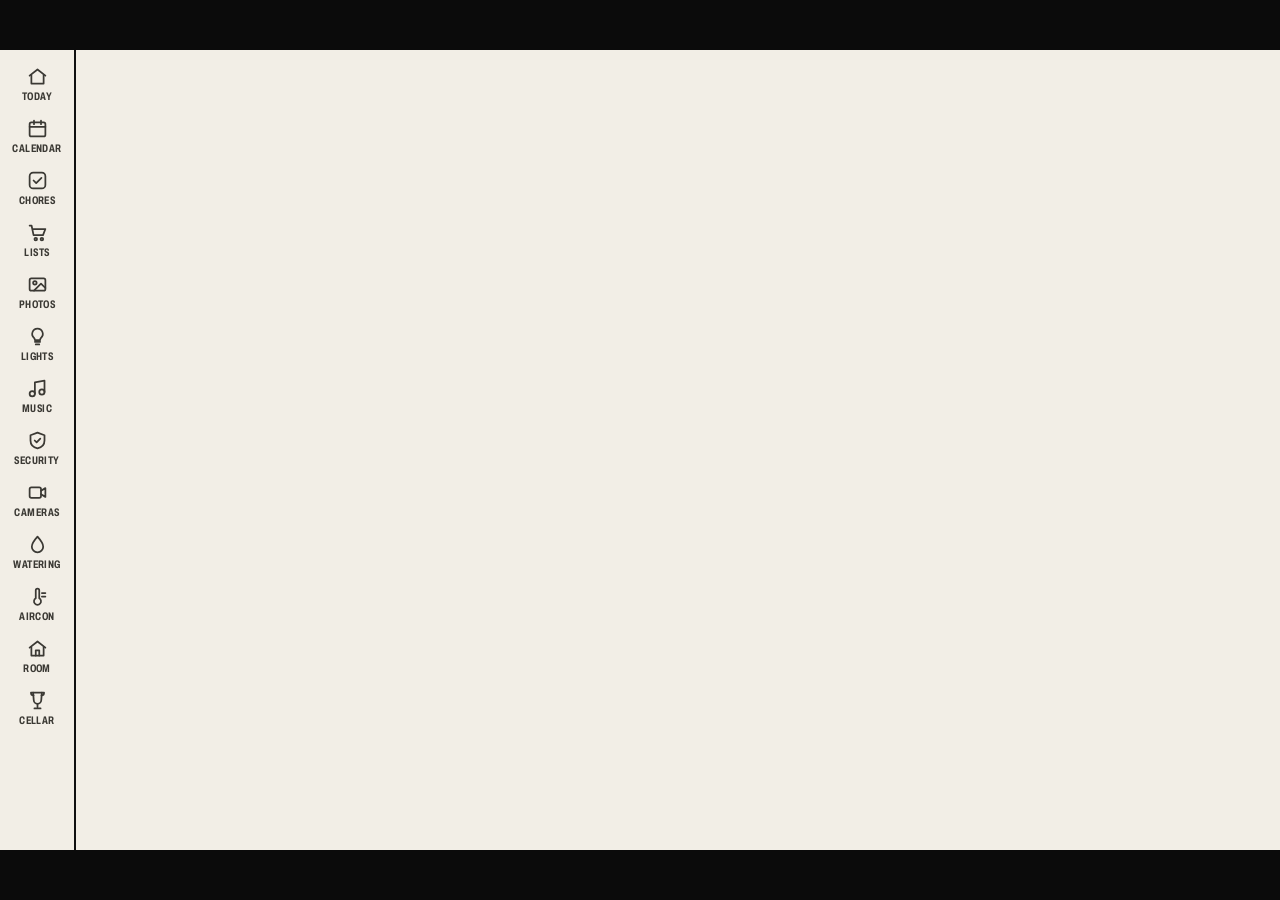
==== commit f09a112a: "Photos tab: manual cycling, pause, counter; idle exemption; caption fix The tab had zero manual cont" ====
--- a/dashboard/index.html
+++ b/dashboard/index.html
@@ -18,6 +18,7 @@
   <link rel="stylesheet" href="css/views/lists.css">
   <link rel="stylesheet" href="css/views/photos.css">
   <link rel="stylesheet" href="css/views/lights.css">
+  <link rel="stylesheet" href="css/views/music.css">
   <link rel="stylesheet" href="css/views/security.css">
   <link rel="stylesheet" href="css/views/cameras.css">
   <link rel="stylesheet" href="css/views/watering.css">
@@ -35,6 +36,7 @@
       <button class="rail-item" data-go="shopping"><svg class="i" width="26" height="26" viewBox="0 0 24 24" fill="none" stroke="currentColor" stroke-width="2" stroke-linecap="round" stroke-linejoin="round"><path d="M3 4h2.2l2.3 11h10.8L21 8H6.5"/><circle cx="10" cy="19.5" r="1.5"/><circle cx="17" cy="19.5" r="1.5"/></svg><span>Lists</span></button>
       <button class="rail-item" data-go="photos"><svg class="i" width="26" height="26" viewBox="0 0 24 24" fill="none" stroke="currentColor" stroke-width="2" stroke-linecap="round" stroke-linejoin="round"><rect x="3" y="5" width="18" height="14" rx="2"/><circle cx="9" cy="10" r="2"/><path d="M21 16l-5-5-8 8"/></svg><span>Photos</span></button>
       <button class="rail-item" data-go="lights"><svg class="i" width="26" height="26" viewBox="0 0 24 24" fill="none" stroke="currentColor" stroke-width="2" stroke-linecap="round" stroke-linejoin="round"><path d="M9 18h6M10 21h4"/><path d="M12 3a6 6 0 0 0-4 10.5c.8.8 1 1.5 1 2.5h6c0-1 .2-1.7 1-2.5A6 6 0 0 0 12 3z"/></svg><span>Lights</span></button>
+      <button class="rail-item" data-go="music"><svg class="i" width="26" height="26" viewBox="0 0 24 24" fill="none" stroke="currentColor" stroke-width="2" stroke-linecap="round" stroke-linejoin="round"><path d="M9 18V5l11-2v13"/><circle cx="6" cy="18" r="3"/><circle cx="17" cy="16" r="3"/></svg><span>Music</span></button>
       <button class="rail-item" data-go="security"><svg class="i" width="26" height="26" viewBox="0 0 24 24" fill="none" stroke="currentColor" stroke-width="2" stroke-linecap="round" stroke-linejoin="round"><path d="M12 3l8 3v6c0 5-3.4 8-8 9-4.6-1-8-4-8-9V6z"/><path d="M8.8 12l2.2 2.2 4.2-4.4"/></svg><span>Security</span></button>
       <button class="rail-item" data-go="cameras"><svg class="i" width="26" height="26" viewBox="0 0 24 24" fill="none" stroke="currentColor" stroke-width="2" stroke-linecap="round" stroke-linejoin="round"><rect x="3" y="6" width="13" height="12" rx="2"/><path d="M16 10l5-3v10l-5-3"/></svg><span>Cameras</span></button>
       <button class="rail-item" data-go="watering"><svg class="i" width="26" height="26" viewBox="0 0 24 24" fill="none" stroke="currentColor" stroke-width="2" stroke-linecap="round" stroke-linejoin="round"><path d="M12 3s6.5 7.2 6.5 11.5a6.5 6.5 0 0 1-13 0C5.5 10.2 12 3 12 3z"/></svg><span>Watering</span></button>
@@ -51,6 +53,7 @@
       <section class="view" id="view-shopping" data-view="shopping"></section>
       <section class="view view--bleed" id="view-photos" data-view="photos"></section>
       <section class="view" id="view-lights" data-view="lights"></section>
+      <section class="view" id="view-music" data-view="music"></section>
       <section class="view" id="view-security" data-view="security"></section>
       <section class="view" id="view-cameras" data-view="cameras"></section>
       <section class="view" id="view-watering" data-view="watering"></section>
--- a/dashboard/css/views/home.css
+++ b/dashboard/css/views/home.css
@@ -64,6 +64,8 @@
 .cu-mail.is-mute { color: var(--mute); cursor: default; }
 .cu-mail .i { color: var(--mute); flex: none; }
 .cu-billpill { display: inline-block; font-style: normal; font-size: 12px; font-weight: 800; text-transform: uppercase; letter-spacing: .05em; background: var(--alert); color: #fff; border-radius: 999px; padding: 2px 10px; margin-left: 8px; }
+.cu-starpill { display: inline-flex; align-items: center; gap: 3px; font-style: normal; font-size: 12px; font-weight: 800; background: rgba(var(--amber-rgb), .25); color: var(--ink); border-radius: 999px; padding: 2px 10px; margin-left: 8px; }
+.cu-starpill .i { color: var(--amber); }
 .cl-mail-item.is-bill { border-color: var(--alert); }
 
 /* status cards: 2 columns x 3 rows, compact */
--- a/dashboard/css/views/photos.css
+++ b/dashboard/css/views/photos.css
@@ -1,7 +1,20 @@
-/* Photos: full-bleed slideshow or the not-configured state. */
+/* Photos: full-bleed slideshow with tap zones + counter, or the
+   not-configured state. */
 .ph-stage { position: absolute; inset: 0; }
 .ph-cap { position: absolute; left: var(--pad); bottom: var(--pad); z-index: 3; padding: 10px 18px; border-radius: var(--r-s); background: rgba(17 17 17 / .72); color: #fff; }
 .ph-cap b { display: block; font-size: var(--fs-min); font-weight: 800; letter-spacing: .06em; text-transform: uppercase; }
 .ph-cap span { font-size: var(--fs-body); font-weight: 700; }
+
+/* invisible thirds: left = prev, centre = pause, right = next */
+.ph-zone { position: absolute; top: 0; bottom: 0; width: 33.33%; z-index: 4; background: transparent; border: none; padding: 0; cursor: pointer; }
+.ph-zone--l { left: 0; }
+.ph-zone--m { left: 33.33%; }
+.ph-zone--r { right: 0; }
+.ph-zone:active { background: rgba(255 255 255 / .05); }
+
+.ph-count { position: absolute; top: 18px; right: 18px; z-index: 4; background: rgba(17 17 17 / .65); color: #fff; border-radius: 999px; padding: 5px 16px; font-size: 15px; font-weight: 800; pointer-events: none; }
+.ph-paused { position: absolute; top: 18px; left: 18px; z-index: 4; display: none; align-items: center; gap: 6px; background: rgba(var(--amber-rgb), .9); color: var(--ink); border-radius: 999px; padding: 6px 16px; font-size: var(--fs-min); font-weight: 800; pointer-events: none; }
+.ph-paused.is-on { display: inline-flex; }
+
 .ph-empty { color: var(--mute); }
 .ph-empty .i { color: var(--line); }
--- a/dashboard/css/views/music.css
+++ b/dashboard/css/views/music.css
@@ -0,0 +1,58 @@
+/* Music: speaker chips, now-playing hero, preset tiles. */
+
+.music-wrap { height: 100%; padding: var(--pad); display: grid; grid-template-rows: auto 1fr; gap: var(--gap); overflow: hidden; }
+
+.mu-top { display: flex; align-items: center; gap: var(--gap); }
+.mu-chips { display: flex; gap: 12px; flex: 1; }
+
+.mu-chip { flex: 1; max-width: 360px; text-align: left; background: var(--card); border: 2px solid var(--line); border-radius: var(--r-s); padding: 12px 16px; display: flex; align-items: center; gap: 12px; cursor: pointer; transition: border-color var(--ease), background var(--ease); }
+.mu-chip.is-sel { border-color: var(--ink); background: #fff; }
+.mu-chip.is-dead { opacity: .4; }
+.mu-chip-dot { width: 12px; height: 12px; border-radius: 50%; background: var(--line); flex: none; }
+.mu-chip-dot.is-live { background: var(--ok); }
+.mu-chip-names { display: flex; flex-direction: column; gap: 1px; }
+.mu-chip-name { font-size: var(--fs-body); font-weight: 800; line-height: 1.1; }
+.mu-chip-sub { color: var(--mute); font-size: var(--fs-min); font-weight: 700; }
+.mu-chip-room { margin-left: auto; font-size: var(--fs-min); color: var(--mute); font-weight: 700; text-transform: uppercase; letter-spacing: .06em; }
+
+.mu-main { display: grid; grid-template-columns: minmax(380px, 2fr) 3fr; gap: var(--gap); min-height: 0; }
+
+.mu-hero { background: var(--card); border: 2px solid var(--line); border-radius: var(--r); padding: var(--pad); display: flex; flex-direction: column; gap: 16px; min-height: 0; }
+.mu-hero.is-live { border-color: var(--ink); }
+.mu-hero-head { display: flex; justify-content: space-between; align-items: center; gap: 10px; }
+
+.mu-np { display: flex; gap: 20px; align-items: center; min-height: 0; }
+.mu-art { width: 172px; height: 172px; border-radius: var(--r-s); background: var(--paper-2); display: flex; align-items: center; justify-content: center; color: var(--mute); overflow: hidden; flex: none; }
+.mu-art img { width: 100%; height: 100%; object-fit: cover; }
+.mu-np-text { min-width: 0; }
+.mu-np-title { font-size: var(--fs-l); line-height: 1.05; overflow: hidden; }
+.mu-np-artist { font-size: var(--fs-body); font-weight: 700; margin-top: 6px; }
+.mu-np-album { color: var(--mute); font-size: var(--fs-label); font-weight: 700; margin-top: 4px; }
+
+.mu-empty { padding: 18px 0; display: flex; flex-direction: column; gap: 8px; color: var(--mute); }
+.mu-empty .serif { color: var(--ink-2); font-size: var(--fs-m); }
+.mu-empty b { color: var(--ink); }
+
+.mu-transport { display: flex; gap: 12px; align-items: center; margin-top: auto; }
+.mu-btn { height: 56px; min-width: 64px; border-radius: var(--r-s); border: 2px solid var(--line); background: var(--paper); display: inline-flex; align-items: center; justify-content: center; cursor: pointer; transition: background var(--ease), border-color var(--ease); }
+.mu-btn:active { background: var(--paper-2); }
+.mu-btn[disabled] { opacity: .35; }
+.mu-btn--main { min-width: 92px; background: var(--ink); color: #fff; border-color: var(--ink); }
+.mu-btn--main:active { background: var(--ink-2); }
+
+.mu-vol { display: flex; align-items: center; gap: 12px; color: var(--mute); }
+.mu-vol.is-dead { opacity: .35; }
+.mu-range { flex: 1; height: 40px; }
+.mu-vol-val { min-width: 52px; text-align: right; font-size: var(--fs-body); font-weight: 800; color: var(--ink-2); }
+
+.mu-presets { display: flex; flex-direction: column; gap: 12px; min-height: 0; }
+.mu-grid { display: grid; grid-template-columns: repeat(auto-fill, minmax(210px, 1fr)); gap: 12px; overflow-y: auto; align-content: start; }
+.mu-tile { text-align: left; background: var(--card); border: 2px solid var(--line); border-radius: var(--r-s); padding: 16px; min-height: 116px; display: flex; flex-direction: column; justify-content: space-between; gap: 10px; cursor: pointer; transition: border-color var(--ease), transform var(--ease); }
+.mu-tile:active { border-color: var(--ink); transform: scale(.98); }
+.mu-tile-top { display: flex; justify-content: space-between; align-items: center; }
+.mu-tile-icon { color: var(--ink-2); }
+.mu-tile-sub { font-size: var(--fs-min); color: var(--mute); font-weight: 700; text-transform: uppercase; letter-spacing: .06em; }
+.mu-tile-name { font-size: var(--fs-body); font-weight: 800; line-height: 1.15; }
+.mu-note { color: var(--mute); font-size: var(--fs-label); }
+.mu-note b { color: var(--ink-2); }
+.mu-note--fixed { margin-top: auto; }
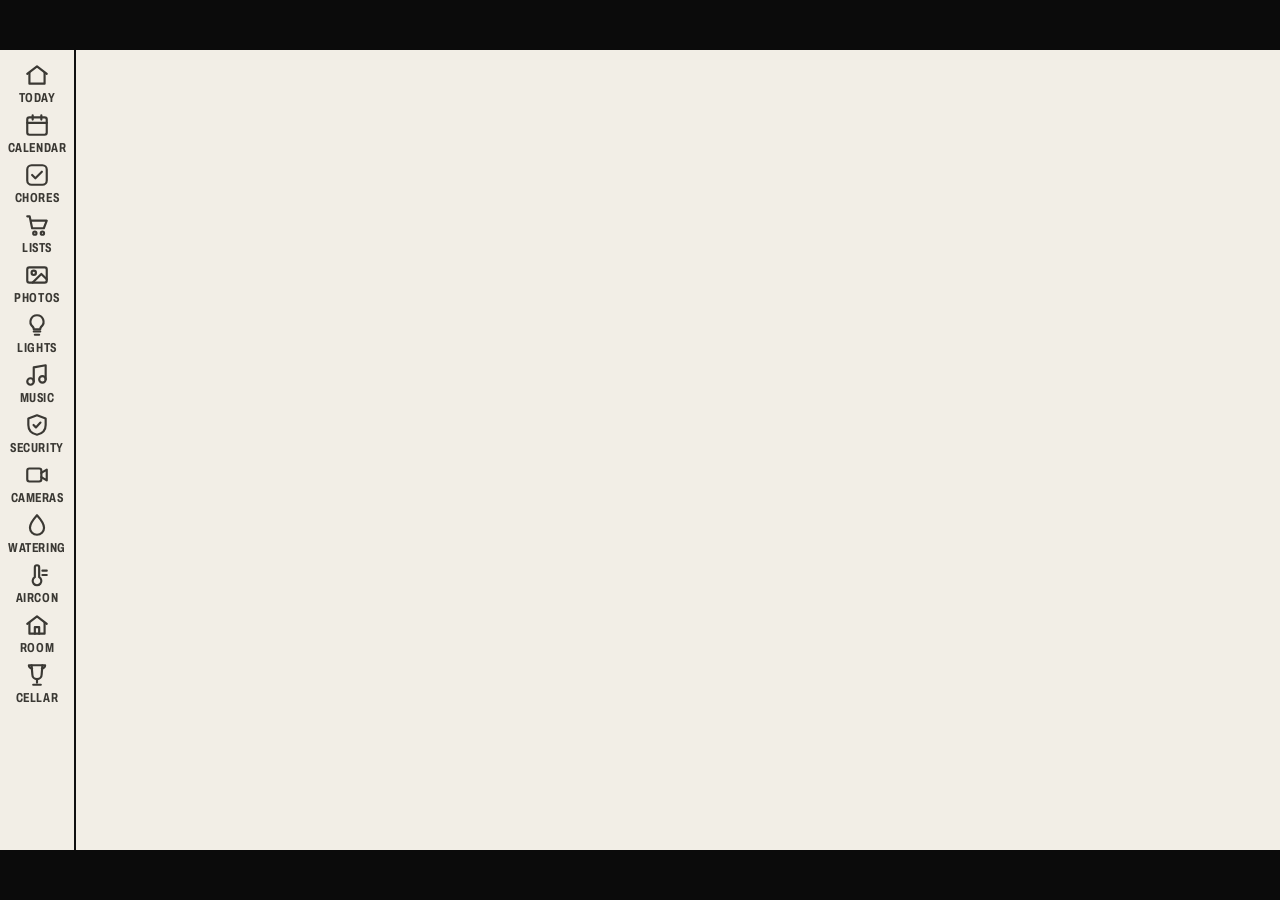
==== commit d68581ab: "Night mode for Helen+Ian frame (sun-driven dark theme, challenger-reviewed) - .night-theme class on " ====
--- a/dashboard/index.html
+++ b/dashboard/index.html
@@ -3,7 +3,7 @@
 <head>
   <meta charset="utf-8">
   <meta name="viewport" content="width=1280, initial-scale=1, user-scalable=no">
-  <meta name="theme-color" content="#F2EEE6">
+  <meta name="theme-color" content="#0d0d0f">
   <title>Home HQ</title>
   <link rel="manifest" href="/manifest.webmanifest">
   <link rel="icon" href="/icon-192.png">
--- a/dashboard/css/tokens.css
+++ b/dashboard/css/tokens.css
@@ -16,6 +16,7 @@
   --amber: #FF9500;
   --amber-rgb: 255 149 0;
   --ok: #00A36C;
+  --ok-rgb: 0 163 108;
   --warm: #FFC45C;
   --warm-rgb: 255 196 92;
   --night: #D8321F;
@@ -25,7 +26,7 @@
   --c-rgb: var(--ink-rgb);
   --c-ink: #FFFFFF;
 
-  /* type */
+  /* type - wall display: readable from ~10 ft */
   --sans: 'Archivo', 'Roboto Condensed', 'Roboto', system-ui, sans-serif;
   --serif: 'Instrument Serif', 'Noto Serif', Georgia, serif;
   --fs-clock: 150px;
@@ -33,9 +34,9 @@
   --fs-xl: 56px;
   --fs-l: 34px;
   --fs-m: 24px;
-  --fs-body: 20px;
-  --fs-label: 15px;
-  --fs-min: 14px;
+  --fs-body: 22px;
+  --fs-label: 18px;
+  --fs-min: 16px;
 
   /* shape + space */
   --r: 18px;
@@ -46,3 +47,19 @@
   --ease: cubic-bezier(.2, .8, .2, 1);
   --spring: cubic-bezier(.34, 1.56, .64, 1);
 }
+
+/* Night theme: overridden by .night-theme on the stage (see base.css).
+   --ink-rgb must match --ink so translucent washes (event rows, chore items,
+   meter bars, mail rows) stay visible on dark cards.
+   Hard-coded #fff surfaces (bill pills, selected chips, check icons) need
+   .night-theme overrides in base.css. */
+.night-theme {
+  --paper: #0d0d0f;
+  --paper-2: #1a1a1e;
+  --card: #141416;
+  --ink: #e0e0e0;
+  --ink-rgb: 224 224 224;
+  --ink-2: #b0b0b0;
+  --mute: #606060;
+  --line: #2a2a2e;
+}
--- a/dashboard/css/base.css
+++ b/dashboard/css/base.css
@@ -50,7 +50,27 @@
   grid-template-columns: 76px 1fr;
 }
 
-/* ---------------------------------------------------------------- rail */
+/* ---------------------------------------------------------------- night-theme hard-coded colour overrides */
+/* These surfaces hard-code white/black and need .night-theme counterparts.
+   --ink becomes light in night mode, so "background: var(--ink); color: #fff"
+   already inverts correctly (dark button text on light chip). But surfaces
+   that hard-code #fff as a background need explicit overrides. */
+.night-theme .label--light { color: rgba(224, 224, 224, .72); }
+.night-theme .seg--glass button.is-on { background: #e0e0e0; color: #0d0d0f; }
+.night-theme .pill { background: rgba(255, 255, 255, .12); }
+.night-theme .pill--alert { background: #e0e0e0; color: var(--alert); }
+.night-theme .toast { background: rgba(20, 20, 22, .95); color: #e0e0e0; }
+.night-theme .toast-undo:active { background: rgba(255, 255, 255, .25); }
+.night-theme .banner--ink .banner-btn { background: rgba(255, 255, 255, .12); }
+.night-theme .sheet-scrim { background: rgba(0, 0, 0, .7); }
+.night-theme .banner { background: var(--card); }
+
+/* Suppress nightdash filter on night-theme profiles: the red-clock tap would
+   invert an already-dark UI into a bright sepia mess. Return to day instead. */
+.stage.night-theme[data-mode="nightdash"] > .rail,
+.stage.night-theme[data-mode="nightdash"] > .views { filter: none; }
+
+
 .rail {
   display: flex; flex-direction: column;
   padding: 8px 0 12px;
@@ -70,9 +90,9 @@
 .rail-item.is-active:active { background: var(--ink-2); }
 .rail-clock { margin-top: auto; padding: 10px 0; text-align: center; line-height: 1; position: relative; overflow: hidden; }
 /* Ten-tab rail: slightly tighter rows so the clock still fits 800px. */
-.rail--ten .rail-item { height: 52px; gap: 3px; } /* 12 tabs: 12x52=624 + clock fits 800 */
-.rail--ten .rail-item .i { width: 21px; height: 21px; }
-.rail--ten .rail-item span { font-size: 11px; letter-spacing: .04em; }
+.rail--ten .rail-item { height: 50px; gap: 3px; } /* 13 tabs: 13x50=650 + clock fits 800 */
+.rail--ten .rail-item .i { width: 26px; height: 26px; }
+.rail--ten .rail-item span { font-size: 13px; letter-spacing: .04em; }
 .rail-clock.is-holding { background: var(--paper-2); }
 .rail-clock b { display: block; font-size: 24px; font-weight: 800; font-stretch: 62%; font-variant-numeric: tabular-nums; }
 .rail-clock span { font-size: 12px; font-weight: 700; letter-spacing: .1em; color: var(--mute); }
--- a/dashboard/css/views/calendar.css
+++ b/dashboard/css/views/calendar.css
@@ -1,19 +1,19 @@
-/* Calendar: 14-day agenda. */
+/* Calendar: 7-day week view (wall display: readable at 10 ft). */
 .cal-agenda-wrap { height: 100%; padding: var(--pad); display: flex; flex-direction: column; gap: var(--gap); }
 .cal-agenda-head { display: flex; align-items: baseline; justify-content: space-between; }
 .cal-legend { display: flex; gap: 18px; font-size: var(--fs-min); font-weight: 700; color: var(--ink-2); }
 .cal-legend span { display: flex; align-items: center; gap: 7px; }
 .cal-legend i { width: 12px; height: 12px; border-radius: 50%; background: var(--c); }
-.cal-grid { flex: 1; display: grid; grid-template-columns: repeat(7, 1fr); grid-template-rows: 1fr 1fr; gap: var(--gap); }
-.cal-day { border-radius: var(--r); border: 2px solid var(--line); background: var(--card); padding: 12px 14px; display: flex; flex-direction: column; gap: 8px; overflow: hidden; }
+.cal-grid { flex: 1; display: grid; grid-template-columns: repeat(7, 1fr); grid-template-rows: 1fr; gap: 14px; }
+.cal-day { border-radius: var(--r); border: 2px solid var(--line); background: var(--card); padding: 14px 18px; display: flex; flex-direction: column; gap: 8px; overflow: hidden; }
 .cal-day.is-today { border-color: var(--ink); }
-.cal-day-head { display: flex; align-items: baseline; gap: 8px; }
-.cal-day-dow { font-size: var(--fs-min); font-weight: 700; color: var(--mute); text-transform: uppercase; letter-spacing: .07em; }
-.cal-day-head b { font-size: var(--fs-m); font-weight: 800; font-stretch: 62%; }
-.cal-day.is-today .cal-day-head b { background: var(--ink); color: var(--paper); border-radius: 8px; padding: 1px 9px; }
+.cal-day-head { display: flex; align-items: baseline; gap: 10px; }
+.cal-day-dow { font-size: var(--fs-label); font-weight: 700; color: var(--mute); text-transform: uppercase; letter-spacing: .07em; }
+.cal-day-head b { font-size: 32px; font-weight: 800; font-stretch: 62%; }
+.cal-day.is-today .cal-day-head b { background: var(--ink); color: var(--paper); border-radius: 10px; padding: 2px 12px; }
 .cal-day-mon { font-size: var(--fs-min); color: var(--mute); font-weight: 700; text-transform: uppercase; }
 .cal-day-list { display: flex; flex-direction: column; gap: 6px; overflow: hidden; }
-.cal-ev { display: flex; align-items: center; gap: 8px; padding: 6px 9px; border-radius: var(--r-s); background: rgba(var(--ink-rgb), .05); border-left: 4px solid var(--c); text-align: left; cursor: pointer; }
+.cal-ev { display: flex; align-items: center; gap: 8px; padding: 8px 10px; border-radius: var(--r-s); background: rgba(var(--ink-rgb), .05); border-left: 4px solid var(--c); text-align: left; cursor: pointer; }
 .cal-ev.is-allday { border-left-style: dotted; }
 .cal-ev-t { font-size: var(--fs-min); font-weight: 800; color: var(--ink-2); flex: none; }
 .cal-ev-n { font-size: var(--fs-body); font-weight: 700; overflow: hidden; white-space: nowrap; text-overflow: ellipsis; }
--- a/dashboard/css/views/chores.css
+++ b/dashboard/css/views/chores.css
@@ -1,21 +1,29 @@
-/* Chores: per-person columns from HA to-do lists. */
-.chores-wrap { height: 100%; padding: var(--pad); display: flex; flex-direction: column; gap: var(--gap); }
-.ch-grid { flex: 1; display: grid; grid-template-columns: repeat(6, 1fr); gap: var(--gap); min-height: 0; }
-.has-family .ch-grid { grid-template-columns: repeat(7, 1fr); }
-.ch-col { border-radius: var(--r); border: 2px solid var(--line); background: var(--card); padding: 14px; display: flex; flex-direction: column; gap: 10px; overflow: hidden; }
-.ch-head { display: flex; align-items: center; gap: 10px; }
-.ch-head b { font-size: var(--fs-body); }
-.ch-count { margin-left: auto; font-size: var(--fs-m); font-weight: 800; color: var(--mute); }
-.ch-count.is-done { color: var(--ok); }
-.ch-items { display: flex; flex-direction: column; gap: 6px; overflow: hidden; }
-.ch-item { display: flex; align-items: center; gap: 10px; padding: 9px 10px; border-radius: var(--r-s); background: rgba(var(--ink-rgb), .05); border: none; text-align: left; cursor: pointer; }
-.ch-item i { width: 26px; height: 26px; border-radius: 8px; border: 2px solid var(--line); display: flex; align-items: center; justify-content: center; color: transparent; flex: none; }
+/* Chores: 2x3 large person-summary cards (wall display readable at 10 ft).
+   Tap a card to open a detail sheet with large checklist rows. */
+.chores-wrap { height: 100%; padding: var(--pad); display: flex; flex-direction: column; gap: 14px; }
+.ch-grid { flex: 1; display: grid; grid-template-columns: repeat(3, 1fr); grid-template-rows: repeat(2, 1fr); gap: 14px; min-height: 0; }
+.ch-card { border: 2px solid var(--line); border-radius: var(--r); background: var(--card); padding: 18px 22px; display: flex; flex-direction: column; align-items: flex-start; justify-content: space-between; gap: 8px; cursor: pointer; text-align: left; overflow: hidden; }
+.ch-card.is-done { border-color: var(--ok); background: rgba(0 163 108 / .08); }
+.ch-card:active { background: var(--paper-2); }
+.ch-card-top { display: flex; align-items: center; gap: 14px; }
+.ch-card-top .avatar { flex: none; }
+.ch-card b { font-size: 28px; font-weight: 800; }
+.ch-card-count { font-size: 48px; font-weight: 800; font-stretch: 62%; line-height: 1; }
+.ch-card-count.is-done { color: var(--ok); }
+.ch-card-sub { font-size: var(--fs-label); font-weight: 700; color: var(--mute); text-transform: uppercase; letter-spacing: .05em; }
+.ch-card-next { font-size: var(--fs-body); font-weight: 700; color: var(--ink-2); overflow: hidden; white-space: nowrap; text-overflow: ellipsis; max-width: 100%; }
+.ch-note { font-size: var(--fs-min); color: var(--mute); font-weight: 700; }
+.ch-note--warn { color: var(--ink); background: rgba(var(--amber-rgb), .18); border-radius: var(--r-s); padding: 10px 14px; line-height: 1.5; }
+
+/* person detail sheet */
+.ch-sheet { min-width: 560px; }
+.ch-sheet .ch-head { display: flex; align-items: center; gap: 12px; margin-bottom: 14px; }
+.ch-sheet .ch-head b { font-size: 30px; font-weight: 800; }
+.ch-sheet .ch-head .num { font-size: 36px; font-weight: 800; margin-left: auto; color: var(--mute); }
+.ch-items { display: flex; flex-direction: column; gap: 6px; max-height: 480px; overflow-y: auto; }
+.ch-item { display: flex; align-items: center; gap: 14px; padding: 14px 16px; border-radius: var(--r-s); background: rgba(var(--ink-rgb), .05); border: none; text-align: left; cursor: pointer; min-height: 52px; }
+.ch-item i { width: 32px; height: 32px; border-radius: 10px; border: 2px solid var(--line); display: flex; align-items: center; justify-content: center; color: transparent; flex: none; }
 .ch-item span { font-size: var(--fs-body); font-weight: 700; }
 .ch-item.is-done { opacity: .5; }
 .ch-item.is-done i { background: var(--c); border-color: var(--c); color: var(--c-ink); }
 .ch-item.is-done span { text-decoration: line-through; }
-.ch-free { font-size: var(--fs-body); color: var(--mute); padding: 8px; }
-.ch-missing { font-size: var(--fs-min); color: var(--ink-2); line-height: 1.5; }
-.ch-note { font-size: var(--fs-min); color: var(--mute); font-weight: 700; letter-spacing: .04em; }
-.ch-note--warn { color: var(--ink); background: rgba(var(--amber-rgb), .18); border-radius: var(--r-s); padding: 10px 14px; line-height: 1.5; }
-.ch-note .num { color: var(--ink); }
--- a/dashboard/css/views/lights.css
+++ b/dashboard/css/views/lights.css
@@ -1,29 +1,23 @@
-/* Lights: area groups + tiles (shares the control-view tile language). */
-.lights-wrap { height: 100%; padding: var(--pad); display: flex; flex-direction: column; gap: var(--gap); overflow: hidden; }
-.ct-summary { display: flex; align-items: center; gap: 14px; }
-.ct-summary .num { font-size: var(--fs-xl); font-weight: 800; font-stretch: 62%; }
-.ct-summary span { font-size: var(--fs-body); color: var(--ink-2); font-weight: 700; }
-.lights-grid { flex: 1; display: grid; grid-template-columns: 1fr 1fr 1fr; gap: var(--gap); align-content: start; overflow-y: auto; }
-.lg-group { border-radius: var(--r); border: 2px solid var(--line); background: var(--card); padding: 12px; }
-.lg-head { display: flex; align-items: center; gap: 10px; padding: 2px 4px 10px; }
-.lg-head b { font-size: var(--fs-body); font-weight: 800; letter-spacing: .02em; text-transform: uppercase; }
-.lg-count { color: var(--mute); font-weight: 800; }
-.lg-alloff { margin-left: auto; display: flex; align-items: center; gap: 5px; border: 2px solid var(--line); background: var(--paper); border-radius: 999px; padding: 5px 12px; font-size: var(--fs-min); font-weight: 800; cursor: pointer; }
-.lg-alloff:disabled { opacity: .35; }
-.lg-alloff--all { margin-left: 12px; border-color: var(--ink); }
-.lg-tiles { display: grid; grid-template-columns: 1fr 1fr; gap: 8px; }
-.tile { position: relative; border-radius: var(--r-s); border: 2px solid var(--line); background: var(--paper); padding: 12px; overflow: hidden; display: flex; flex-direction: column; justify-content: center; gap: 3px; cursor: pointer; text-align: left; }
-.tile-fill { position: absolute; inset: 0 auto 0 0; width: var(--lvl); background: rgba(var(--amber-rgb), .28); transition: width .6s var(--ease); }
-.tile--light.is-on { border-color: var(--amber); }
+/* Lights: single flat grid, large tiles, obvious on-states (10 ft readable). */
+.lights-wrap { height: 100%; padding: var(--pad); display: flex; flex-direction: column; gap: 14px; overflow: hidden; }
+.ct-summary { display: flex; align-items: center; gap: 14px; flex: none; }
+.ct-summary .num { font-size: 44px; font-weight: 800; font-stretch: 62%; }
+.ct-summary span { font-size: var(--fs-body); font-weight: 700; color: var(--ink-2); }
+.lights-grid { flex: 1; display: grid; grid-template-columns: repeat(4, 1fr); grid-auto-rows: minmax(120px, 1fr); gap: 14px; overflow-y: auto; }
+.tile { position: relative; border-radius: var(--r-s); border: 3px solid var(--line); background: var(--card); padding: 16px 20px; overflow: hidden; display: flex; flex-direction: column; justify-content: center; gap: 6px; cursor: pointer; text-align: left; min-height: 120px; }
+.tile-fill { position: absolute; inset: 0 auto 0 0; width: var(--lvl); background: rgba(var(--amber-rgb), .45); transition: width .6s var(--ease); }
+.tile--light.is-on { border-color: var(--amber); background: rgba(var(--amber-rgb), .12); }
+.tile--light.is-on .tile-fill { background: rgba(var(--amber-rgb), .35); }
 .tile > * { position: relative; }
 .tile-icon { color: var(--ink-2); }
 .tile--light.is-on .tile-icon { color: var(--amber); }
-.tile-name { font-size: var(--fs-body); font-weight: 800; }
+.tile-name { font-size: 24px; font-weight: 800; }
 .tile-state { font-size: var(--fs-min); font-weight: 700; color: var(--mute); }
 .tile-area { font-size: var(--fs-min); color: var(--mute); font-weight: 700; text-transform: uppercase; letter-spacing: .06em; }
 .tile.is-dead { opacity: .4; }
 .tile.is-holding { border-color: var(--ink); }
+.lg-bright { min-width: 600px; }
 .lg-bright-name { font-size: var(--fs-l); margin: 4px 0 16px; }
-.lg-range { width: 100%; height: 44px; }
+.lg-range { width: 100%; height: 60px; }
 .lg-bright-row { display: flex; align-items: center; justify-content: space-between; margin-top: 10px; }
 .lg-bright-row .num { font-size: var(--fs-xl); font-weight: 800; }
--- a/dashboard/css/views/security.css
+++ b/dashboard/css/views/security.css
@@ -1,27 +1,29 @@
-/* Security: mode chips, doors/leaks/activity/sirens cards. */
-.sec-wrap { height: 100%; padding: var(--pad); display: flex; flex-direction: column; gap: var(--gap); }
+/* Security: large status hero + active alerts (10 ft readable). */
+.sec-wrap { height: 100%; padding: var(--pad); display: flex; flex-direction: column; gap: 14px; }
+.sec-hero { flex: none; border-radius: var(--r); border: 3px solid var(--ok); background: rgba(0 163 108 / .08); padding: 20px 32px; display: flex; align-items: center; gap: 18px; }
+.sec-hero.is-alert { border-color: var(--alert); background: rgba(var(--alert-rgb), .08); }
+.sec-hero-icon { color: var(--ok); }
+.sec-hero.is-alert .sec-hero-icon { color: var(--alert); }
+.sec-hero-title { font-size: 40px; font-weight: 800; font-stretch: 62%; }
+.sec-hero-sub { font-size: var(--fs-label); font-weight: 700; color: var(--mute); }
+.sec-hero-mode { margin-left: auto; display: flex; align-items: center; gap: 10px; font-size: 24px; font-weight: 800; }
 .sec-modes { display: flex; gap: 10px; }
-.sec-chip { display: flex; align-items: center; gap: 8px; padding: 12px 22px; border-radius: 999px; border: 2px solid var(--line); background: var(--card); font-size: var(--fs-body); font-weight: 800; cursor: pointer; }
+.sec-chip { display: flex; align-items: center; gap: 8px; padding: 12px 24px; border-radius: 999px; border: 2px solid var(--line); background: var(--card); font-size: var(--fs-body); font-weight: 800; cursor: pointer; }
 .sec-chip.is-active { background: var(--ink); border-color: var(--ink); color: var(--paper); }
 .sec-chip.is-holding { border-color: var(--alert); }
-.sec-grid { flex: 1; display: grid; grid-template-columns: 1fr 1fr; grid-template-rows: 1fr 1fr; gap: var(--gap); }
-.sec-card { padding: 14px 18px; border-radius: var(--r); border: 2px solid var(--line); background: var(--card); display: flex; flex-direction: column; gap: 8px; overflow: hidden; }
-.sec-row { display: flex; align-items: center; gap: 10px; font-size: var(--fs-body); padding: 4px 0; }
+.sec-alerts { flex: 1; display: flex; flex-direction: column; gap: 10px; overflow-y: auto; }
+.sec-alert-row { display: flex; align-items: center; gap: 14px; padding: 14px 22px; border-radius: var(--r-s); border: 2px solid var(--line); background: var(--card); font-size: var(--fs-body); font-weight: 700; cursor: pointer; text-align: left; min-height: 52px; }
+.sec-alert-row .i { color: var(--mute); flex: none; }
+.sec-alert-row b { font-weight: 800; }
+.sec-alert-row.is-warn { border-color: var(--alert); }
+.sec-alert-row.is-warn .i { color: var(--alert); }
+.sec-alert-row.is-ok { border-color: var(--ok); }
+.sec-alert-row.is-ok .i { color: var(--ok); }
+.sec-row { display: flex; align-items: center; gap: 14px; font-size: var(--fs-body); font-weight: 700; padding: 10px 22px; border-radius: var(--r-s); background: var(--card); border: 2px solid var(--line); min-height: 52px; }
 .sec-row .i { color: var(--mute); flex: none; }
-.sec-row span { font-weight: 700; }
-.sec-row b { margin-left: auto; font-weight: 800; }
-.sec-row.is-open b, .sec-row.is-wet b { color: var(--alert); }
-.sec-row.is-open .i { color: var(--alert); }
-.sec-row.is-wet .i { color: var(--alert); }
-.sec-row.is-on b { color: var(--ok); }
-.sec-row.is-on .i { color: var(--ok); }
-.sec-garage { flex-wrap: wrap; }
-.sec-gdo { display: flex; gap: 8px; margin-left: auto; }
-.sec-gdo .pill { border: 2px solid var(--line); border-radius: 999px; padding: 4px 12px; font-size: var(--fs-min); font-weight: 800; background: var(--paper); cursor: pointer; }
+.sec-row b { font-weight: 800; }
+.sec-gdo { display: flex; gap: 10px; margin-left: auto; }
+.sec-gdo .pill { border: 2px solid var(--line); border-radius: 999px; padding: 8px 18px; font-size: var(--fs-min); font-weight: 800; background: var(--paper); cursor: pointer; }
 .sec-gdo .pill:disabled { opacity: .35; }
 .sec-gdo .pill.is-holding { border-color: var(--alert); }
-.sec-alert { font-size: var(--fs-body); font-weight: 800; color: var(--alert); padding: 6px 10px; border-radius: var(--r-s); background: rgba(var(--alert-rgb), .1); }
-.sec-siren .sec-led { width: 12px; height: 12px; border-radius: 50%; background: var(--line); margin: 0 8px; flex: none; }
-.sec-siren .sec-led.is-on { background: var(--alert); }
-.sec-more { margin-top: auto; border: none; background: none; font-size: var(--fs-min); font-weight: 800; color: var(--ink-2); text-align: left; padding: 4px; cursor: pointer; text-decoration: underline; }
-.sec-note { font-size: var(--fs-min); color: var(--mute); font-weight: 700; letter-spacing: .04em; }
+.sec-note { font-size: var(--fs-min); color: var(--mute); font-weight: 700; }
--- a/dashboard/css/views/cameras.css
+++ b/dashboard/css/views/cameras.css
@@ -5,12 +5,12 @@
 .cam-img img { width: 100%; height: 100%; object-fit: cover; display: block; }
 .cam-img img.is-broken { opacity: .3; }
 .cam-demo { position: absolute; inset: 0; display: flex; align-items: center; justify-content: center; color: #555; }
-.cam-bar { position: absolute; left: 0; right: 0; bottom: 0; height: 52px; padding: 6px 12px; background: rgba(17 17 17 / .85); color: #fff; display: flex; align-items: center; gap: 10px; }
+.cam-bar { position: absolute; left: 0; right: 0; bottom: 0; height: 56px; padding: 8px 14px; background: rgba(17 17 17 / .85); color: #fff; display: flex; align-items: center; gap: 10px; }
 .cam-bar b { font-size: var(--fs-body); font-weight: 800; flex: none; }
 .cam-chips { display: flex; gap: 5px; overflow: hidden; }
-.cam-chip { font-size: 12px; font-weight: 700; padding: 2px 8px; border-radius: 999px; background: rgba(255 255 255 / .18); white-space: nowrap; }
+.cam-chip { font-size: var(--fs-min); font-weight: 700; padding: 3px 10px; border-radius: 999px; background: rgba(255 255 255 / .18); white-space: nowrap; }
 .cam-chip.is-on { background: var(--alert); }
-.cam-tap { position: absolute; top: 8px; right: 10px; font-size: 11px; font-weight: 700; color: rgba(255 255 255 / .55); letter-spacing: .06em; text-transform: uppercase; }
+.cam-tap { position: absolute; top: 10px; right: 14px; font-size: var(--fs-min); font-weight: 700; color: rgba(255 255 255 / .55); letter-spacing: .06em; text-transform: uppercase; }
 .sheet--cam .sheet { width: 1040px; max-width: 96vw; }
 .cam-big { display: flex; flex-direction: column; gap: 10px; }
 .cam-big-name { font-size: var(--fs-l); }
--- a/dashboard/css/views/aircon.css
+++ b/dashboard/css/views/aircon.css
@@ -14,15 +14,15 @@
 .ac-unit-t small { font-size: var(--fs-min); color: var(--mute); }
 
 .ac-group { flex: 1; display: flex; flex-direction: column; gap: 8px; min-height: 0; }
-.ac-gz { flex: 1; display: grid; grid-auto-flow: row; grid-template-columns: repeat(auto-fit, minmax(180px, 1fr)); grid-template-rows: 1fr; gap: 10px; }
-.ac-zone { position: relative; border: 2px solid var(--line); border-radius: var(--r); background: var(--card); padding: 10px 14px; display: flex; flex-direction: column; align-items: flex-start; justify-content: space-between; gap: 2px; cursor: pointer; text-align: left; overflow: hidden; }
-.ac-zone.is-on { border-color: var(--amber); background: rgba(var(--amber-rgb), .08); }
+.ac-gz { flex: 1; display: grid; grid-template-columns: repeat(5, 1fr); grid-template-rows: 1fr 1fr; gap: 14px; }
+.ac-zone { position: relative; border: 3px solid var(--line); border-radius: var(--r); background: var(--card); padding: 16px 20px; display: flex; flex-direction: column; align-items: flex-start; justify-content: space-between; gap: 4px; cursor: pointer; text-align: left; overflow: hidden; min-height: 140px; }
+.ac-zone.is-on { border-color: var(--amber); background: rgba(var(--amber-rgb), .12); }
 .ac-zone.is-cooling { border-color: var(--ok); background: rgba(0 163 108 / .08); }
 .ac-zone.is-heating { border-color: var(--alert); background: rgba(var(--alert-rgb), .07); }
-.ac-z-name { font-size: var(--fs-min); font-weight: 800; text-transform: uppercase; letter-spacing: .06em; color: var(--ink-2); }
-.ac-z-cur { font-size: 38px; font-weight: 800; font-stretch: 62%; line-height: 1; }
-.ac-z-tgt { font-size: var(--fs-min); font-weight: 800; color: var(--mute); text-transform: uppercase; letter-spacing: .04em; }
-.ac-z-vent { display: flex; align-items: center; gap: 4px; font-size: var(--fs-min); font-weight: 800; color: var(--ink-2); }
+.ac-z-name { font-size: var(--fs-label); font-weight: 800; text-transform: uppercase; letter-spacing: .06em; color: var(--ink-2); }
+.ac-z-cur { font-size: 48px; font-weight: 800; font-stretch: 62%; line-height: 1; }
+.ac-z-tgt { font-size: var(--fs-label); font-weight: 800; color: var(--mute); text-transform: uppercase; letter-spacing: .04em; }
+.ac-z-vent { display: flex; align-items: center; gap: 4px; font-size: var(--fs-label); font-weight: 800; color: var(--ink-2); }
 .ac-z-vent.is-mute { opacity: .35; }
 
 .ac-sheet { display: flex; flex-direction: column; gap: 10px; min-width: 480px; }
--- a/dashboard/css/views/room.css
+++ b/dashboard/css/views/room.css
@@ -1,22 +1,47 @@
-/* Room: profile-driven context view (Patio / bedroom zones). */
+/* Room: two-column layout (aircon left, lights/chores right), collapsing to
+   single column for profiles without aircon or with little right content. */
 .rm-wrap { height: 100%; padding: var(--pad); display: flex; flex-direction: column; gap: 14px; overflow: hidden; }
 .rm-title { font-size: var(--fs-l); line-height: 1; }
-.rm-grid { flex: 1; display: flex; flex-direction: column; gap: 14px; min-height: 0; }
-.rm-ac { border: 2px solid var(--line); border-radius: var(--r); background: var(--card); padding: 18px 24px; display: flex; flex-direction: column; align-items: flex-start; gap: 4px; cursor: pointer; text-align: left; }
-.rm-ac.is-on { border-color: var(--amber); background: rgba(var(--amber-rgb), .08); }
-.rm-ac.is-cooling { border-color: var(--ok); background: rgba(0 163 108 / .08); }
-.rm-ac.is-heating { border-color: var(--alert); background: rgba(var(--alert-rgb), .07); }
-.rm-ac-temp { font-size: 72px; font-weight: 800; font-stretch: 62%; line-height: 1; }
+.rm-body { flex: 1; display: flex; gap: 14px; min-height: 0; }
+.rm-left { flex: 5; display: flex; flex-direction: column; gap: 14px; min-height: 0; }
+.rm-right { flex: 4; display: flex; flex-direction: column; gap: 14px; min-height: 0; }
+.rm-body--single { flex-direction: column; }
+.rm-body--single .rm-left, .rm-body--single .rm-right { flex: 1; }
+
+/* aircon zone card - large, fills left column */
+.rm-ac { flex: 1; border: 3px solid var(--line); border-radius: var(--r); background: var(--card); padding: 22px 32px; display: flex; flex-direction: column; align-items: flex-start; justify-content: center; gap: 8px; cursor: pointer; text-align: left; overflow: hidden; min-height: 0; }
+.rm-ac.is-on { border-color: var(--amber); background: rgba(var(--amber-rgb), .1); }
+.rm-ac.is-cooling { border-color: var(--ok); background: rgba(0 163 108 / .1); }
+.rm-ac.is-heating { border-color: var(--alert); background: rgba(var(--alert-rgb), .09); }
+.rm-ac-unavailable { border-style: dashed; opacity: .5; }
+.rm-ac-temp { font-size: 88px; font-weight: 800; font-stretch: 62%; line-height: 1; }
 .rm-ac-tgt { font-size: var(--fs-body); font-weight: 700; color: var(--ink-2); }
-.rm-ac-name { font-size: var(--fs-min); font-weight: 800; text-transform: uppercase; letter-spacing: .05em; color: var(--mute); }
-.rm-sec { border: 2px solid var(--line); border-radius: var(--r); background: var(--card); padding: 14px 18px; }
+.rm-ac-name { font-size: var(--fs-label); font-weight: 800; text-transform: uppercase; letter-spacing: .05em; color: var(--mute); }
+
+/* right column sections */
+.rm-sec { border: 2px solid var(--line); border-radius: var(--r); background: var(--card); padding: 16px 22px; }
 .rm-sec small { color: var(--mute); font-weight: 700; }
 .rm-sec--empty { color: var(--mute); }
-.rm-lights { display: flex; gap: 10px; flex-wrap: wrap; margin-top: 8px; }
-.rm-lights .tile { min-width: 150px; max-width: 220px; }
-.rm-chores { display: flex; gap: 10px; flex-wrap: wrap; margin-top: 8px; }
-.rm-chore { display: flex; align-items: center; gap: 10px; padding: 10px 16px; border-radius: 999px; border: 2px solid var(--line); background: var(--paper); cursor: pointer; text-align: left; }
-.rm-chore b { font-size: 18px; font-weight: 800; }
-.rm-chore .num { font-size: 24px; font-weight: 800; margin-left: auto; }
+.rm-lights { display: flex; gap: 12px; flex-wrap: wrap; margin-top: 10px; }
+.rm-lights .tile { min-width: 180px; max-width: 280px; min-height: 100px; }
+.rm-chores { display: flex; gap: 12px; flex-wrap: wrap; margin-top: 10px; }
+.rm-chore { display: flex; align-items: center; gap: 12px; padding: 14px 22px; border-radius: 999px; border: 2px solid var(--line); background: var(--paper); cursor: pointer; text-align: left; min-height: 52px; }
+.rm-chore b { font-size: var(--fs-body); font-weight: 800; }
+.rm-chore .num { font-size: 32px; font-weight: 800; margin-left: auto; }
 .rm-chore small { font-size: var(--fs-min); color: var(--mute); font-weight: 700; text-transform: uppercase; }
-.rm-fanstate { margin-top: 8px; font-size: 17px; font-weight: 800; color: var(--ink-2); }
+.rm-fanstate { margin-top: 10px; font-size: var(--fs-body); font-weight: 800; color: var(--ink-2); }
+
+/* aircon sheet - wider, better spacing */
+.ac-sheet { display: flex; flex-direction: column; gap: 12px; min-width: 720px; }
+.ac-sheet-name { font-size: var(--fs-l); line-height: 1.05; }
+.ac-sheet-cur { font-size: var(--fs-body); font-weight: 700; color: var(--ink-2); }
+.ac-steprow { display: flex; align-items: center; gap: 20px; }
+.ac-stepbtn { width: 80px; height: 80px; border-radius: var(--r-s); border: 3px solid var(--ink); background: var(--card); display: flex; align-items: center; justify-content: center; cursor: pointer; }
+.ac-stepbtn:active { background: var(--paper-2); }
+.ac-stepval { flex: 1; text-align: center; font-size: 56px; font-weight: 800; font-stretch: 62%; }
+.ac-ventrow { display: flex; gap: 10px; flex-wrap: wrap; }
+.ac-ventbtn { padding: 12px 24px; border-radius: 999px; border: 2px solid var(--line); background: var(--card); font-size: var(--fs-label); font-weight: 800; cursor: pointer; text-transform: capitalize; min-height: 52px; }
+.ac-ventbtn.is-active { background: var(--ink); border-color: var(--ink); color: var(--paper); }
+.ac-sheet-actions { display: flex; gap: 10px; margin-top: 8px; }
+.ac-apply { margin-top: 8px; width: 100%; justify-content: center; border-color: var(--ok); color: var(--ok); }
+.ac-note { font-size: var(--fs-min); color: var(--mute); font-weight: 700; line-height: 1.5; }
